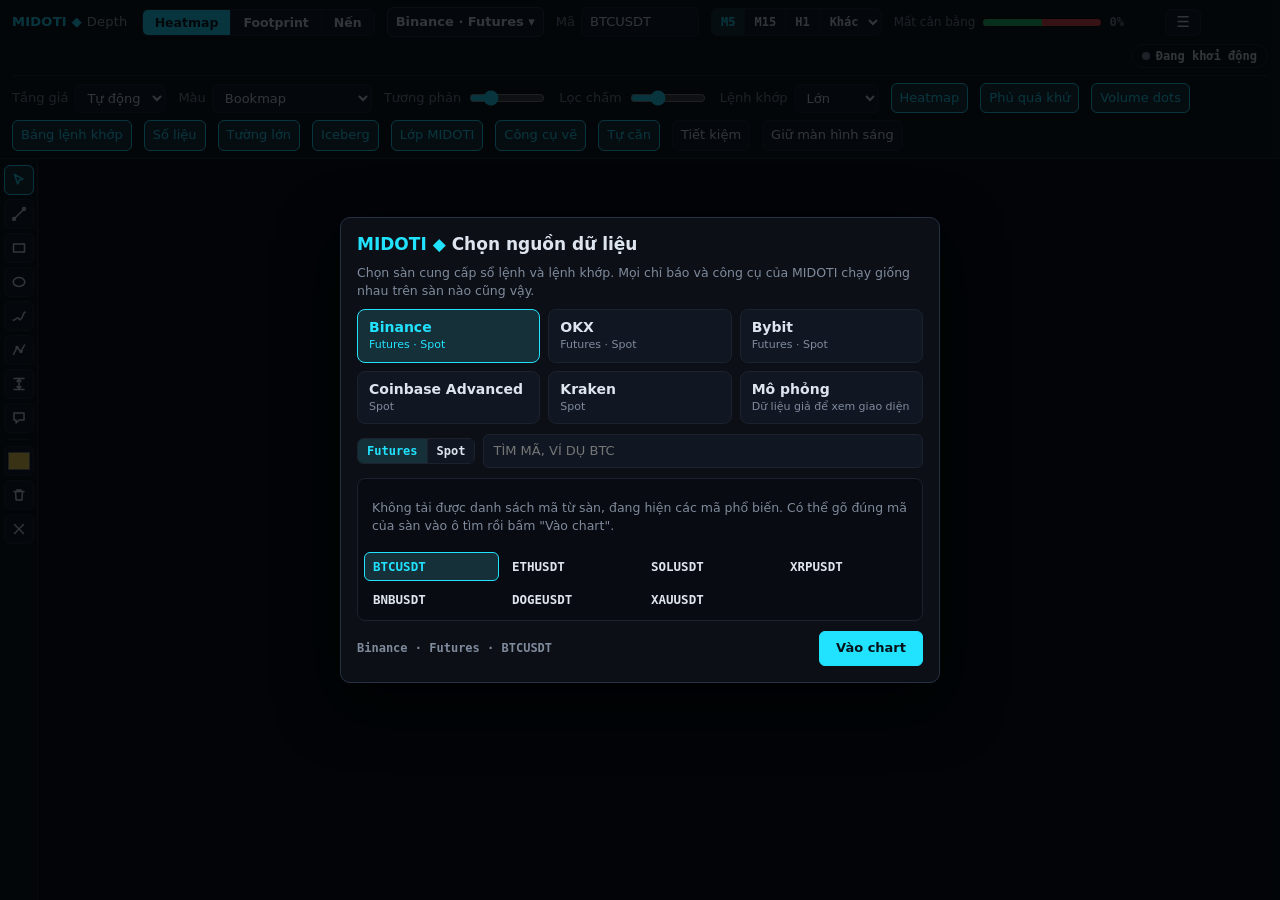
==== site/depth/index.html @ e08d4871 "Add MIDOTI Depth order-book viewer at /depth and link it from the terminal Co-Authored-By: Claude Op" ====
<!doctype html>
<html lang="vi">
<head>
<meta charset="utf-8">
<meta name="viewport" content="width=device-width,initial-scale=1,viewport-fit=cover,user-scalable=no">
<title>MIDOTI Depth</title>
<style>*{box-sizing:border-box}html,body{margin:0}[hidden]{display:none!important}</style>
</head>
<body>
<meta name="color-scheme" content="dark">
<style>
/* Layout: thanh công cụ (tab chế độ · mã · khung · mất cân bằng · cài đặt) · canvas (biểu đồ | DOM | lệnh khớp | profile phiên | trục giá; bên dưới là bảng phụ và trục thời gian) · bảng điều khiển nổi góc trái */
:root{
  color-scheme:dark;
  --bg:#05070a; --panel:#0c1016; --line:#1b222d; --ink:#dfe5ee; --muted:#7f8a9c;
  --buy:#22c96b; --sell:#ef4444; --dia:#22e3ff; --warn:#ffb020;
  --sans:system-ui,-apple-system,"Segoe UI",Roboto,sans-serif; --mono:ui-monospace,"SF Mono",Menlo,Consolas,monospace;
}
html,body{height:100%}
body{background:var(--bg);color:var(--ink);font:13px/1.4 var(--sans);display:flex;flex-direction:column;overflow:hidden}
.bar{display:flex;flex-wrap:wrap;align-items:center;gap:7px 12px;padding:7px 12px;background:var(--panel);border-bottom:1px solid var(--line)}
.brand{font-weight:800;letter-spacing:.02em;color:var(--dia);margin-right:2px;white-space:nowrap}
.brand span{color:var(--ink);font-weight:500;opacity:.7}
.bar label{display:inline-flex;align-items:center;gap:6px;color:var(--muted);white-space:nowrap}
select,input[type=text],button{font:inherit;color:var(--ink);background:#111722;border:1px solid var(--line);border-radius:6px;padding:5px 8px}
input[type=text]{width:118px;text-transform:uppercase}
input[type=range]{width:76px;accent-color:var(--dia)}
input[type=color]{width:26px;height:26px;padding:1px;border:1px solid var(--line);border-radius:5px;background:#111722;cursor:pointer}
#cust{display:inline-flex;gap:4px}
button{cursor:pointer}
button[aria-pressed="true"]{background:#16303a;border-color:var(--dia);color:var(--dia)}
button:focus-visible,select:focus-visible,input:focus-visible{outline:2px solid var(--dia);outline-offset:1px}
.seg{display:inline-flex;border:1px solid var(--line);border-radius:6px;overflow:hidden}
.seg button{border:0;border-radius:0;border-right:1px solid var(--line);padding:5px 9px;font:600 12px var(--mono)}
.seg button:last-child{border-right:0}
#modes button{font:700 12.5px var(--sans);padding:5px 12px}
#modes button[aria-pressed="true"]{background:var(--dia);color:#04121a}
.imb{display:inline-flex;align-items:center;gap:7px;color:var(--muted);font-size:12px;white-space:nowrap}
.imbbar{width:120px;height:9px;border-radius:5px;background:var(--sell);overflow:hidden;border:1px solid #000}
.imbbar i{display:block;height:100%;width:50%;background:var(--buy);transition:width .4s}
.imb b{font:700 12px var(--mono);min-width:44px}
#menu{font-size:15px;line-height:1;padding:5px 10px}
.pill{margin-left:auto;display:inline-flex;align-items:center;gap:6px;padding:4px 10px;border-radius:999px;border:1px solid var(--line);font:600 12px var(--mono);white-space:nowrap}
.pill i{width:8px;height:8px;border-radius:50%;background:var(--muted)}
.pill.live i{background:var(--buy)} .pill.demo i{background:var(--warn)}
.more{display:none;flex-basis:100%;flex-wrap:wrap;align-items:center;gap:7px 12px;padding-top:7px;border-top:1px solid var(--line)}
.bar.open .more{display:flex}
.stage{display:flex;flex:1;min-height:0}.cw{position:relative;flex:1;min-width:0}
.tools{flex:0 0 38px;display:flex;flex-direction:column;align-items:center;gap:4px;padding:6px 0;background:var(--panel);border-right:1px solid var(--line);overflow-y:auto;scrollbar-width:none}
.tools button{width:30px;height:30px;padding:0;display:grid;place-items:center;flex:0 0 auto}
.tools svg{width:16px;height:16px;fill:none;stroke:currentColor;stroke-width:1.5;stroke-linecap:round;stroke-linejoin:round}
.tools hr{width:22px;border:0;border-top:1px solid var(--line);margin:2px 0}
.tools input[type=color]{width:30px;height:30px;flex:0 0 auto}
.tools .arm{background:#3a1010;border-color:var(--sell);color:#ff9b9b}
.notein{position:absolute;width:170px;z-index:3;text-transform:none!important}
.seg select{border:0;border-radius:0;background:#111722;font:600 12px var(--mono);padding:5px 6px}
.seg select.on{background:#16303a;color:var(--dia)}
canvas{display:block;width:100%;height:100%;cursor:crosshair;touch-action:none}
.dash{position:absolute;top:26px;left:10px;width:290px;background:rgba(5,7,10,.86);border:1px solid var(--line);border-radius:6px;padding:2px;font-size:12px;pointer-events:auto;cursor:pointer}
.dash .r{display:grid;grid-template-columns:repeat(5,1fr);gap:2px;margin-bottom:2px}
.dash .r:last-child{margin-bottom:0}
.dash .c{padding:4px 3px;text-align:center;white-space:nowrap;overflow:hidden;text-overflow:ellipsis}
.dash .s5{grid-column:span 5;white-space:normal}.dash .s2{grid-column:span 2}.dash .s3{grid-column:span 3}
.dash .big{font:800 18px/1.1 var(--sans);padding:8px 4px 2px}
.dash .mono{font-family:var(--mono);font-size:11.5px}
.dash .b{font-weight:700}
.dash.mini{width:auto;min-width:128px}.dash.mini .r:not(.v){display:none}.dash.mini .big{font-size:13px;padding:6px 9px}.dash.mini .r{margin:0}
.note{position:absolute;left:50%;bottom:150px;transform:translateX(-50%);max-width:min(560px,90%);background:#1a1407;border:1px solid var(--warn);color:#ffe2a8;padding:8px 12px;border-radius:6px;font-size:12.5px;text-align:center}
/* bố cục điện thoại: lớp .m do script gắn vào body khi màn hình hẹp hoặc thiết bị cảm ứng */
body.m .bar{gap:6px 8px;padding:6px 10px;padding-top:calc(6px + env(safe-area-inset-top,0px));padding-left:calc(10px + env(safe-area-inset-left,0px));padding-right:calc(10px + env(safe-area-inset-right,0px))}
body.m .brand span{display:none}body.m .bar label{font-size:12px}
body.m #modes{order:40;flex:1 1 100%}body.m #modes button{flex:1}
body.m #menu{order:3;padding:6px 10px}
body.m .pill{order:2;margin-left:auto;padding:5px 8px}body.m .pill span{display:none}body.m .bar.open .pill span{display:inline;font-size:10.5px}
body.m #tfs{order:50;flex-basis:100%;overflow-x:auto;scrollbar-width:none}body.m #tfs::-webkit-scrollbar{display:none}body.m #tfs button{flex:1 0 auto;padding:7px 10px}
body.m .imb{order:55;flex-basis:100%}body.m .imbbar{flex:1}
body.m .more{order:60;gap:7px 10px;max-height:42vh;overflow-y:auto}
body.m input[type=text]{width:88px}body.m input[type=range]{width:90px}body.m select,body.m button{padding:6px 8px}
body.m .dash{top:24px;left:6px;width:210px;font-size:11px}body.m .dash .big{font-size:15px}
body.m .dash.mini{width:auto;min-width:118px}body.m .dash.mini .big{font-size:12.5px;padding:6px 8px}
body.m .note{bottom:110px;font-size:12px}
@media (orientation:landscape){body.m #modes{order:1;flex:0 0 auto}body.m #tfs{order:1;flex-basis:auto;flex:1 1 160px}body.m .imb{order:1;flex:0 1 150px}}
body[data-mode=fp] #dash:not(.dock){display:none!important}
#exBtn{font-weight:700;white-space:nowrap;border-color:#2a3a4a}
.pk{position:fixed;inset:0;z-index:20;background:rgba(2,4,7,.78);display:grid;place-items:center;padding:12px}
.pk[hidden]{display:none}
.pkb{width:min(600px,100%);max-height:min(680px,94vh);display:flex;flex-direction:column;gap:10px;background:var(--panel);border:1px solid #263142;border-radius:10px;padding:16px;box-shadow:0 20px 60px rgba(0,0,0,.6)}
.pkb h2{margin:0;font:800 17px var(--sans);text-wrap:balance}.pkb h2 span{color:var(--dia)}
.pkb p{margin:0;color:var(--muted);font-size:12.5px}
.pkmsg{background:#1a1407;border:1px solid var(--warn);color:#ffe2a8!important;padding:7px 10px;border-radius:6px}
.pkex{display:grid;grid-template-columns:repeat(3,1fr);gap:8px}
.pkex button{display:flex;flex-direction:column;align-items:flex-start;gap:2px;padding:9px 11px;text-align:left;border-radius:8px}
.pkex button b{font:700 14px var(--sans)}.pkex button small{color:var(--muted);font-size:11px}
.pkex button[aria-pressed="true"] small{color:var(--dia)}
.pkrow{display:flex;gap:8px;align-items:center}.pkrow input{flex:1;width:auto;min-width:0;padding:7px 9px}
.pkrow .seg button:disabled{opacity:.35;cursor:not-allowed}
.pklist{flex:1;min-height:120px;overflow-y:auto;border:1px solid var(--line);border-radius:8px;background:#080b11;display:grid;grid-template-columns:repeat(auto-fill,minmax(132px,1fr));align-content:start;gap:4px;padding:6px}
.pklist button{border:1px solid transparent;background:transparent;text-align:left;font:600 12.5px var(--mono);padding:6px 8px;overflow:hidden;text-overflow:ellipsis;white-space:nowrap}
.pklist button:hover{background:#111722}
.pklist button[aria-pressed="true"]{background:#16303a;border-color:var(--dia);color:var(--dia)}
.pke{grid-column:1/-1;color:var(--muted);padding:14px 8px;font-size:12.5px}
.pkfoot{display:flex;align-items:center;gap:8px}.pkfoot span{flex:1;min-width:0;font:600 12px var(--mono);color:var(--muted);overflow:hidden;text-overflow:ellipsis;white-space:nowrap}
#pkGo{background:var(--dia);color:#04121a;border-color:var(--dia);font-weight:800;padding:7px 16px}
@media (max-width:520px){.pkex{grid-template-columns:repeat(2,1fr)}.pkb{padding:12px}}
.dash.dock{top:auto;left:auto;right:0;bottom:0;border-radius:0;border:0;border-left:1px solid var(--line);border-top:1px solid var(--line);background:#070a0f;display:grid;grid-template-columns:176px minmax(0,1fr);gap:10px;padding:6px 8px;cursor:default;overflow:hidden;font-size:11.5px}
.dash.dock[hidden]{display:none}
.dk{display:flex;flex-direction:column;gap:4px;min-width:0}
.dk .h{display:flex;justify-content:space-between;font:700 10px var(--mono);color:var(--muted);letter-spacing:.04em}
.dk .vd{font:800 15px/1.15 var(--sans);text-align:center;padding:5px 4px;border-radius:3px}
.dk .vd small{display:block;font:500 10.5px var(--sans);opacity:.9;margin-top:1px}
.dk .ch{display:grid;grid-template-columns:repeat(5,1fr);gap:2px}
.dk .ch div{text-align:center;padding:3px 0;border-radius:2px;overflow:hidden}
.dk .ch b{display:block;font-size:9.5px}.dk .ch i{display:block;font:normal 10.5px var(--mono)}
.dk .pr{display:flex;align-items:center;gap:6px;font-family:var(--mono);font-size:10.5px;white-space:nowrap;min-height:17px}
.dk .pr span{color:var(--muted);flex:0 0 66px;font-family:var(--sans)}
.dk .pr .imbbar{flex:1;width:auto;height:7px}.dk .pr b{min-width:38px;text-align:right}
.dk .pr em{font-style:normal}.dk .g{color:#5fe39a}.dk .rd{color:#ff7b7b}
</style>

<div class="bar" id="bar">
  <div class="brand">MIDOTI ◆ <span>Depth</span></div>
  <div class="seg" id="modes" role="group" aria-label="Chế độ xem">
    <button data-mode="heat">Heatmap</button><button data-mode="fp">Footprint</button><button data-mode="candle">Nến</button>
  </div>
  <button id="exBtn" title="Đổi sàn, loại thị trường hoặc mã" aria-haspopup="dialog">Chọn sàn ▾</button>
  <label>Mã <input type="text" id="sym" value="BTCUSDT" spellcheck="false" aria-label="Mã giao dịch theo cách viết của sàn đang chọn"></label>
  <div class="seg" id="tfs" role="group" aria-label="Khung thời gian"></div>
  <div class="imb" id="imb" title="Tỷ lệ mua chủ động so với bán chủ động trong 60 giây gần nhất"><span>Mất cân bằng</span><div class="imbbar"><i id="imbB"></i></div><b id="imbT">0%</b></div>
  <button id="menu" aria-expanded="false" aria-label="Mở hoặc đóng cài đặt" title="Cài đặt">☰</button>
  <div class="pill" id="pill"><i></i><span id="pillTxt">Đang khởi động</span></div>
  <div class="more" id="more">
    <label data-m="candle">Kiểu <select id="type"><option value="candle">Nến</option><option value="ha">Heikin Ashi</option><option value="ohlc">Thanh OHLC</option><option value="line">Đường</option><option value="area">Vùng</option></select></label>
    <label data-m="candle fp">Profile <select id="vp"><option value="visible">Vùng nhìn thấy</option><option value="day">Theo ngày</option><option value="off">Tắt</option></select></label>
    <label>Tầng giá <select id="bk"><option value="0.2">Rất mịn</option><option value="0.5">Mịn</option><option value="1" selected>Tự động</option><option value="2">Thô</option><option value="5">Rất thô</option></select></label>
    <label data-m="heat candle">Màu <select id="pal"><option value="bookmap">Bookmap</option><option value="bmwhite">Bookmap sáng</option><option value="teal">Xanh mòng két</option><option value="split">Mua xanh · Bán đỏ</option><option value="inferno">Nhiệt</option><option value="rainbow">Cầu vồng</option><option value="mono">Đơn sắc</option><option value="custom">Tự chọn</option></select><span id="cust" hidden><input type="color" id="c1" value="#1a5a8c" title="Thanh khoản thấp" aria-label="Màu thanh khoản thấp"><input type="color" id="c2" value="#ffe600" title="Thanh khoản trung bình" aria-label="Màu thanh khoản trung bình"><input type="color" id="c3" value="#ff2a00" title="Thanh khoản cao" aria-label="Màu thanh khoản cao"></span></label>
    <label data-m="heat candle">Tương phản <input type="range" id="contrast" min="0.4" max="3" step="0.1" value="1"></label>
    <label data-m="heat candle">Lọc chấm <input type="range" id="bubmin" min="0" max="3" step="0.1" value="1"></label>
    <label>Lệnh khớp <select id="tapeMin"><option value="all">Tất cả</option><option value="big" selected>Lớn</option><option value="huge">Rất lớn</option></select></label>
    <button id="tHeat" data-m="heat candle" aria-pressed="true">Heatmap</button>
    <button id="tExt" data-m="heat" aria-pressed="true" title="Phủ sổ lệnh hiện tại lên phần quá khứ chưa được ghi">Phủ quá khứ</button>
    <button id="tBub" data-m="heat candle" aria-pressed="true">Volume dots</button>
    <button id="tTape" aria-pressed="true" title="Bảng lệnh khớp cạnh cột DOM">Bảng lệnh khớp</button>
    <button id="tNum" aria-pressed="true" title="Khối lượng và giá trị tiền của các tường lệnh">Số liệu</button>
    <button id="tWall" aria-pressed="true" title="Đánh dấu các mức lệnh chờ lớn bất thường và thời gian chúng tồn tại">Tường lớn</button>
    <button id="tIce" aria-pressed="true" title="Đánh dấu mức giá bị khớp nhiều hơn hẳn lệnh chờ hiển thị (ước lượng)">Iceberg</button>
    <button id="tMid" aria-pressed="true">Lớp MIDOTI</button>
    <button id="tDraw" aria-pressed="true" title="Hiện hoặc ẩn thanh công cụ vẽ bên trái">Công cụ vẽ</button>
    <button id="tFollow" aria-pressed="true">Tự căn</button>
    <button id="tEco" aria-pressed="false" title="Nhận sổ lệnh chậm hơn và vẽ thưa hơn để tiết kiệm pin, dữ liệu mạng">Tiết kiệm</button>
    <button id="tWake" aria-pressed="false" title="Không để màn hình tự tắt khi đang xem">Giữ màn hình sáng</button>
  </div>
</div>
<div class="stage">
  <div class="tools" id="tools" role="toolbar" aria-label="Công cụ vẽ"></div>
  <div class="cw" id="stage">
    <canvas id="cv" aria-label="Biểu đồ MIDOTI Depth"></canvas>
    <div class="dash" id="dash" hidden></div>
    <input type="text" class="notein" id="noteIn" maxlength="80" placeholder="Ghi chú rồi nhấn Enter" hidden>
    <div class="note" id="note" hidden></div>
  </div>
</div>

<div class="pk" id="pk" hidden><div class="pkb" role="dialog" aria-modal="true" aria-labelledby="pkT">
  <h2 id="pkT"><span>MIDOTI ◆</span> Chọn nguồn dữ liệu</h2>
  <p>Chọn sàn cung cấp sổ lệnh và lệnh khớp. Mọi chỉ báo và công cụ của MIDOTI chạy giống nhau trên sàn nào cũng vậy.</p>
  <p class="pkmsg" id="pkMsg" hidden></p>
  <div class="pkex" id="pkEx" role="group" aria-label="Sàn"></div>
  <div class="pkrow"><div class="seg" id="pkMk" role="group" aria-label="Loại thị trường"><button data-mk="fut">Futures</button><button data-mk="spot">Spot</button></div><input type="text" id="pkQ" placeholder="Tìm mã, ví dụ BTC" spellcheck="false" aria-label="Tìm mã"></div>
  <div class="pklist" id="pkList"></div>
  <div class="pkfoot"><span id="pkSel"></span><button id="pkX">Đóng</button><button id="pkGo">Vào chart</button></div>
</div></div>

<script>
(()=>{
"use strict";
const $=id=>document.getElementById(id);
const cv=$('cv'),ctx=cv.getContext('2d'),stage=$('stage');
const C={bg:'#05070a',line:'#1b222d',ink:'#dfe5ee',muted:'#7f8a9c',buy:'#22c96b',sell:'#ef4444',bid:'#19b56b',ask:'#e5484d',dia:'#22e3ff',vwap:'#ffc233',op:'#ff8a3d',mlp:'#c77dff',lvl:'#8a93a6',warn:'#ffb020',vp:'#1aa7c4',poc:'#ff3df2',neu:'#5e6676'};
const MONO='ui-monospace,Menlo,Consolas,monospace',TAU=6.2832;
const TFALL=[1000,5000,15000,60000,300000,900000,1800000,3600000,14400000,86400000],TFP=[300000,900000,3600000];
const TFL={1000:'1s',5000:'5s',15000:'15s',60000:'M1',300000:'M5',900000:'M15',1800000:'M30',3600000:'H1',14400000:'H4',86400000:'D1'};
const IV={60000:'1m',300000:'5m',900000:'15m',1800000:'30m',3600000:'1h',14400000:'4h',86400000:'1d'};
const BKM={1000:1,5000:1,15000:1,60000:1,300000:2,900000:4,1800000:4,3600000:10,14400000:20,86400000:40};
const S={src:'live',ex:'binance',mkt:'fut',syms:{},sym:'BTCUSDT',mode:'heat',tf:300000,type:'candle',vp:'visible',bkMul:1,contrast:1,bubMin:1,eco:false,wake:false,pal:'bookmap',c1:'#1a5a8c',c2:'#ffe600',c3:'#ff2a00',
  heat:true,ext:true,num:true,bub:true,mid:true,tape:true,wall:true,ice:true,tapeMin:'big',tapeW:210,domW:86,panel:true,follow:true,colPx:3,offset:0,rowPx:3,fpRow:15,draw:true,dcol:'#ffd54a'};
const MOBILE=window.matchMedia('(max-width:760px)').matches||window.matchMedia('(pointer:coarse)').matches;
const KEYS=['ex','mkt','syms','sym','mode','tf','type','vp','bkMul','contrast','bubMin','pal','c1','c2','c3','heat','ext','num','bub','mid','tape','wall','ice','tapeMin','tapeW','domW','panel','eco','draw','dcol'];
S.eco=MOBILE;S.tape=!MOBILE;S.panel=!MOBILE;S.draw=!MOBILE;
try{const o=JSON.parse(localStorage.getItem('midoti-depth-v10')||'null');if(o)for(const k of KEYS)if(k in o&&typeof o[k]===typeof S[k])S[k]=o[k]}catch(e){}
if(!['heat','fp','candle'].includes(S.mode))S.mode='heat';if(!TFALL.includes(S.tf))S.tf=300000;

const save=()=>{try{const o={};for(const k of KEYS)o[k]=S[k];localStorage.setItem('midoti-depth-v10',JSON.stringify(o))}catch(e){}};
const R=420,SPAN=2*R+1,MAXCOLS=3200,ZERO=new Float32Array(SPAN);
const isBar=()=>S.tf>=60000;

// ───────────── trạng thái ─────────────
let bk=1,cols=[],bids=new Map(),asks=new Map(),last=NaN,bestBid=NaN,bestAsk=NaN,cur=null,sess=newSess(),bars=[],bigT=[],histT=[],tsz=[];
let tape=[],secs=[],tickTr=new Map(),iceRec=new Map(),iceList=[],walls=new Map(),liveFrom=Infinity,fpInfo='';
let hs=[],sweeps=[],run=null,stash=null,dataKey='',hb=null,retry=0;
let ind={adx:NaN,dip:0,dim:0,adxPrev:NaN,rvol:NaN},sc={floor:0,cap:1,bub:1,big:1,t75:0},view={c:NaN,px:4},mouse=null,live=false,gen=0,socks=[],timers=[],gotTrade=false,startedAt=0,L={};
function newSess(){return{op:NaN,pdh:NaN,pdl:NaN,mlp:NaN,pv:0,vv:0,cvd:0,vol:0,vp:new Map(),poc:NaN,pocV:0}}
const mid=()=>isFinite(bestBid)&&isFinite(bestAsk)?(bestBid+bestAsk)/2:last;
function niceStep(x){const p=Math.pow(10,Math.floor(Math.log10(x))),m=x/p;return (m<1.5?1:m<3.5?2:m<7.5?5:10)*p}
const bkm=()=>S.mode==='heat'?1:BKM[S.tf];
function setBucket(price){bk=niceStep(price*0.00006)*bkm()*S.bkMul;if(!(bk>0))bk=1}
const dec=()=>{const b=bk/(bkm()*S.bkMul>=1?bkm()*S.bkMul:1);return b>=1?0:Math.min(8,Math.ceil(-Math.log10(b)))};
const fP=p=>isFinite(p)?p.toLocaleString('en-US',{minimumFractionDigits:dec(),maximumFractionDigits:dec()}):'—';
const fQ=q=>!isFinite(q)?'—':Math.abs(q)>=1e6?(q/1e6).toFixed(2)+'M':Math.abs(q)>=1e4?(q/1e3).toFixed(1)+'K':Math.abs(q)>=100?q.toFixed(0):Math.abs(q)>=1?q.toFixed(1):q.toFixed(3);
const fC=q=>{const a=Math.abs(q);return a>=1e6?(q/1e6).toFixed(1)+'M':a>=1e4?(q/1e3).toFixed(0)+'K':a>=1e3?(q/1e3).toFixed(1)+'K':a>=100?q.toFixed(0):a>=10?q.toFixed(1):a>=1?q.toFixed(2):a>0?q.toFixed(3):'0'};
const fM=v=>!isFinite(v)?'—':(v<0?'-':'')+'$'+(Math.abs(v)>=1e9?(Math.abs(v)/1e9).toFixed(2)+'B':Math.abs(v)>=1e6?(Math.abs(v)/1e6).toFixed(2)+'M':Math.abs(v)>=1e3?(Math.abs(v)/1e3).toFixed(1)+'K':Math.abs(v).toFixed(0));
const p2=n=>String(n).padStart(2,'0');
const fHMS=t=>{const d=new Date(t);return p2(d.getHours())+':'+p2(d.getMinutes())+':'+p2(d.getSeconds())};
function fT(t,full){const d=new Date(t);if(S.tf>=864e5)return p2(d.getDate())+'/'+p2(d.getMonth()+1)+(full?'/'+d.getFullYear():'');const hm=p2(d.getHours())+':'+p2(d.getMinutes());return S.tf<60000?hm+':'+p2(d.getSeconds()):(full||S.tf>=3600000)?p2(d.getDate())+'/'+p2(d.getMonth()+1)+' '+hm:hm}
const fAge=ms=>ms<60000?Math.round(ms/1000)+'s':ms<3600000?Math.round(ms/60000)+'p':(ms/3600000).toFixed(1)+'g';

// bảng màu heatmap
const hex=h=>[parseInt(h.slice(1,3),16),parseInt(h.slice(3,5),16),parseInt(h.slice(5,7),16)];
function mkLUT(st){const a=new Uint8Array(256*3);for(let i=0;i<256;i++){const t=i/255;let k=1;while(k<st.length-1&&st[k][0]<t)k++;const A=st[k-1],B=st[k],u=Math.max(0,Math.min(1,(t-A[0])/(B[0]-A[0]||1)));for(let j=0;j<3;j++)a[i*3+j]=Math.round(A[j+1]+(B[j+1]-A[j+1])*u)}return a}
const PAL={
  bookmap:[[0,2,7,20],[.12,5,22,52],[.3,10,48,104],[.48,20,92,172],[.62,58,158,222],[.74,250,214,70],[.86,247,128,22],[1,214,24,16]],
  bmwhite:[[0,2,7,20],[.14,6,30,66],[.34,14,78,140],[.52,60,150,210],[.68,232,244,250],[.8,255,236,60],[.9,255,140,0],[1,228,22,10]],
  teal:[[0,0,0,0],[.1,2,28,34],[.3,0,84,94],[.5,8,150,158],[.66,214,224,224],[.78,255,230,0],[.9,255,138,0],[1,255,42,0]],
  inferno:[[0,0,0,0],[.15,40,11,84],[.35,101,21,110],[.55,188,55,84],[.75,249,142,9],[.9,252,220,80],[1,255,255,230]],
  rainbow:[[0,0,0,0],[.12,10,20,90],[.3,0,90,220],[.48,0,200,200],[.64,40,210,60],[.8,250,230,0],[.92,255,120,0],[1,255,20,20]],
  mono:[[0,0,0,0],[.2,40,46,56],[.6,150,160,175],[1,255,255,255]],
  splitBid:[[0,2,8,6],[.12,4,40,26],[.35,10,120,70],[.6,30,200,120],[.82,150,245,190],[1,240,255,245]],
  splitAsk:[[0,8,2,2],[.12,60,6,10],[.35,170,20,24],[.6,255,70,30],[.82,255,170,40],[1,255,245,170]]};
let LUT=mkLUT(PAL.bookmap),LUTA=LUT,split=false;
function setPalette(){const v=S.pal;split=v==='split';if(split){LUT=mkLUT(PAL.splitBid);LUTA=mkLUT(PAL.splitAsk)}
  else if(v==='custom'){const a=hex(S.c1),b=hex(S.c2),c=hex(S.c3);LUT=LUTA=mkLUT([[0,a[0]*.08,a[1]*.08,a[2]*.08],[.14,a[0]*.3,a[1]*.3,a[2]*.3],[.45,...a],[.75,...b],[1,...c]])}
  else LUT=LUTA=mkLUT(PAL[v]||PAL.bookmap)}

// ───────────── chỉ số ─────────────
function adxCalc(a){const n=a.length,ad=new Array(n).fill(NaN),dir=new Array(n).fill(1);let tr=0,pd=0,md=0,adx=0,dp=0,dm=0;
  for(let i=1;i<n;i++){const x=a[i],q=a[i-1],t=Math.max(x.h-x.l,Math.abs(x.h-q.c),Math.abs(x.l-q.c)),up=x.h-q.h,dn=q.l-x.l,p=up>dn&&up>0?up:0,m=dn>up&&dn>0?dn:0;
    tr=tr-tr/14+t;pd=pd-pd/14+p;md=md-md/14+m;dp=tr?100*pd/tr:0;dm=tr?100*md/tr:0;const dx=100*Math.abs(dp-dm)/((dp+dm)||1);adx=i<=14?(adx*(i-1)+dx)/i:adx+(dx-adx)/14;if(i>=14)ad[i]=adx;dir[i]=dp>=dm?1:-1}
  return{ad,dir,dp,dm}}
function computeInd(){let a;
  if(isBar())a=cols.slice(-400).map(c=>({h:c.h,l:c.l,c:c.c,v:c.bv+c.sv}));
  else{a=[];let cb=null;for(const x of bars){const t=Math.floor(x.t/300000);if(!cb||cb.k!==t){cb={k:t,h:x.h,l:x.l,c:x.c,v:x.v};a.push(cb)}else{if(x.h>cb.h)cb.h=x.h;if(x.l<cb.l)cb.l=x.l;cb.c=x.c;cb.v+=x.v}}}
  const n=a.length;if(n<20)return;const r=adxCalc(a);ind.adx=r.ad[n-1];ind.adxPrev=r.ad[Math.max(0,n-4)];ind.dip=r.dp;ind.dim=r.dm;
  let s=0,k=0;for(let i=Math.max(0,n-22);i<n-2;i++){s+=a[i].v;k++}ind.rvol=k&&s?a[n-2].v/(s/k):NaN;
  const lc=cols[cols.length-1];if(lc&&!lc.hist){lc.adx=ind.adx;lc.dir=r.dp>=r.dm?1:-1}}
function recalc(){const n=cols.length;if(!n)return;const vals=[];let seen=0;
  for(let j=hs.length-1;j>=0&&seen<90;j--){seen++;const d=hs[j].d;for(let i=R-220;i<=R+220;i+=2){const v=d[i];if(v>0)vals.push(v)}}
  if(vals.length>60){vals.sort((x,y)=>x-y);sc.floor=vals[Math.floor(vals.length*.35)];sc.cap=Math.max(vals[Math.floor(vals.length*.997)],sc.floor*1.5)}
  if(tsz.length>30){const s=tsz.slice().sort((x,y)=>x-y);sc.big=s[Math.floor(s.length*.93)]||1;sc.t75=s[Math.floor(s.length*.75)]||0}
  if(!isBar()){const vv=[];for(let j=Math.max(0,n-400);j<n;j++){const c=cols[j];if(c.hist)continue;const t=c.bv+c.sv;if(t>0)vv.push(t)}if(vv.length>10){vv.sort((x,y)=>x-y);sc.bub=vv[Math.floor(vv.length*.95)]||1}}
  // delta cộng dồn theo ngày cho bảng footprint
  let day=-1,cd=0;for(const c of cols){const d=Math.floor(c.t/864e5);if(d!==day){day=d;cd=0}cd+=c.bv-c.sv;c.cd=cd}
  // thanh mất cân bằng: 60 giây gần nhất
  const now=Math.floor(Date.now()/1000);let b=0,s=0;for(const e of secs)if(now-e.k<60){b+=e.b;s+=e.s}
  const pct=b+s>0?b/(b+s)*100:50;$('imbB').style.width=pct.toFixed(1)+'%';const d=pct*2-100;$('imbT').textContent=(d>=0?'+':'')+d.toFixed(0)+'%';$('imbT').style.color=d>=8?C.buy:d<=-8?C.sell:C.muted}

// ───────────── sổ lệnh và lệnh khớp ─────────────
function applyLevels(map,arr){for(let i=0;i<arr.length;i++){const p=+arr[i][0],q=+arr[i][1];if(q===0)map.delete(p);else map.set(p,q)}}
function refreshBest(){let b=-Infinity,a=Infinity;for(const p of bids.keys())if(p>b)b=p;for(const p of asks.keys())if(p<a)a=p;
  if(b>=a&&isFinite(last)){for(const p of bids.keys())if(p>last)bids.delete(p);for(const p of asks.keys())if(p<last)asks.delete(p);b=-Infinity;a=Infinity;for(const p of bids.keys())if(p>b)b=p;for(const p of asks.keys())if(p<a)a=p}
  bestBid=isFinite(b)?b:NaN;bestAsk=isFinite(a)?a:NaN}
function prune(){const m=mid();if(!isFinite(m))return;const lo=m*.9,hi=m*1.1;for(const p of bids.keys())if(p<lo)bids.delete(p);for(const p of asks.keys())if(p>hi)asks.delete(p)}
function vpAdd(i,qb,qs){let e=sess.vp.get(i);if(!e){e=[0,0];sess.vp.set(i,e)}e[0]+=qb;e[1]+=qs;const t=e[0]+e[1];if(t>sess.pocV){sess.pocV=t;sess.poc=i}}
function fpAddTo(c,k,qb,qs){if(!c.fp)c.fp=new Map();let e=c.fp.get(k);if(!e){e=[0,0];c.fp.set(k,e)}e[0]+=qs;e[1]+=qb}
function onTrade(p,q,sellAgg,ts){gotTrade=true;last=p;ts=ts||Date.now();const qb=sellAgg?0:q,qs=sellAgg?q:0,k=Math.round(p/bk);
  sess.cvd+=qb-qs;sess.pv+=p*q;sess.vv+=q;sess.vol+=q;vpAdd(k,qb,qs);
  const t0=Math.floor(ts/60000)*60000;let b=bars[bars.length-1];if(!b||b.t!==t0){b={t:t0,o:p,h:p,l:p,c:p,v:0};bars.push(b);if(bars.length>1700)bars.shift()}
  if(p>b.h)b.h=p;if(p<b.l)b.l=p;b.c=p;b.v+=q;
  const c=cols[cols.length-1];if(c&&!c.hist){if(p>c.h)c.h=p;if(p<c.l)c.l=p;c.c=p;c.bv+=qb;c.sv+=qs;c.bpv+=p*qb;c.spv+=p*qs;if(S.mode==='fp')fpAddTo(c,k,qb,qs)}
  tsz.push(q);if(tsz.length>800)tsz.splice(0,200);
  tape.push({t:ts,p,q,s:sellAgg});if(tape.length>2600)tape.splice(0,600);
  const sk=Math.floor(ts/1000);let se=secs[secs.length-1];if(!se||se.k!==sk){se={k:sk,b:0,s:0,pv:0,n:0};secs.push(se);if(secs.length>7300)secs.splice(0,600)}se.b+=qb;se.s+=qs;se.pv+=p*q;se.n++;
  if(run&&run.s===sellAgg&&Math.abs(ts-run.t)<=3){if(k!==run.k1){run.n++;run.k1=k}run.q+=q;run.p1=p}else{if(run&&run.n>=3&&run.q>=sc.big*2){sweeps.push(run);if(sweeps.length>300)sweeps.splice(0,100)}run={t:ts,s:sellAgg,n:1,k1:k,q,p0:p,p1:p}}
  let tt=tickTr.get(k);if(!tt){tt=[0,0];tickTr.set(k,tt)}tt[0]+=qb;tt[1]+=qs;
  if(q>=sc.big){bigT.push({t:ts,p,q,s:sellAgg});if(bigT.length>4000)bigT.splice(0,800)}}
function tick(tt){const m=mid();if(!isFinite(m))return;const now=tt||Date.now(),t0=Math.floor(now/S.tf)*S.tf;{let c=cols[cols.length-1];
  if(!c||c.hist||c.t<t0){const p=isFinite(last)?last:m;c={t:t0,base:Math.round(m/bk)-R,d:ZERO,o:p,h:p,l:p,c:p,bv:0,sv:0,bpv:0,spv:0,vwap:NaN,adx:ind.adx,dir:ind.dip>=ind.dim?1:-1,hist:false,n:0};cols.push(c);if(cols.length>MAXCOLS)cols.shift()}}
  const prev=cur,base=Math.round(m/bk)-R,b=new Float32Array(SPAN),a=new Float32Array(SPAN);let bs=0,as=0;const lim=m*.005;
  for(const [p,q] of bids){const i=Math.round(p/bk)-base;if(i>=0&&i<SPAN)b[i]+=q;if(m-p<=lim)bs+=q}
  for(const [p,q] of asks){const i=Math.round(p/bk)-base;if(i>=0&&i<SPAN)a[i]+=q;if(p-m<=lim)as+=q}
  cur={base,b,a,imb:(bs-as)/((bs+as)||1)};
  // ghi một lát sổ lệnh mỗi nhịp, độc lập với khung thời gian; lát cũ được gộp đôi dần để giữ được lâu
  {const d=new Float32Array(SPAN);for(let i=0;i<SPAN;i++)d[i]=b[i]+a[i];const ls=hs[hs.length-1];if(ls&&now-ls.t<4000)ls.dur=Math.max(1,now-ls.t);hs.push({t:now,dur:1000,base,d,bb:bestBid,ba:bestAsk});
    if(hs.length>5400){const out=[];for(let i=0;i<2700;i+=2){const x=hs[i],z=hs[i+1];if(z.t-x.t-x.dur>50){out.push(x,z);continue}const dd=new Float32Array(SPAN),o=z.base-x.base,w=x.dur+z.dur;for(let j=0;j<SPAN;j++){const jj=j+o,xv=jj>=0&&jj<SPAN?x.d[jj]:z.d[j];dd[j]=(xv*x.dur+z.d[j]*z.dur)/w}out.push({t:x.t,dur:z.t+z.dur-x.t,base:z.base,d:dd,bb:z.bb,ba:z.ba})}hs=out.concat(hs.slice(2700))}}
  const c=cols[cols.length-1];c.vwap=sess.vv&&S.tf<864e5?sess.pv/sess.vv:NaN;
  // iceberg (ước lượng): khối lượng khớp tại một mức vượt xa lệnh chờ hiển thị mà mức đó vẫn còn lệnh
  if(prev){for(const [k,v] of tickTr){for(const side of [0,1]){const ex=v[side===0?1:0];if(!(ex>0))continue;// side 0: bán chủ động ăn vào bid; side 1: mua chủ động ăn vào ask
        const ip=k-prev.base,ic=k-base,disp=ip>=0&&ip<SPAN?(side===0?prev.b[ip]:prev.a[ip]):0,still=ic>=0&&ic<SPAN?(side===0?b[ic]:a[ic]):0,key=k*2+side;
        let r=iceRec.get(key);if(!r||now-r.last>20000){r={ex:0,disp:Math.max(disp,1e-9),t0:now};iceRec.set(key,r)}r.ex+=ex;r.last=now;if(disp>r.disp)r.disp=disp;
        if(disp>0&&r.ex>=4*r.disp&&r.ex>=sc.big*8&&still>0&&!(iceList.length&&now-iceList[iceList.length-1].t<8000)){iceList.push({t:now,p:k*bk,q:r.ex,disp:r.disp,s:side});if(iceList.length>400)iceList.splice(0,100);r.ex=0;r.disp=Infinity}}}
    if(iceRec.size>400)for(const [k,r] of iceRec)if(now-r.last>20000)iceRec.delete(k)}
  tickTr.clear();
  // theo dõi tường lệnh lớn
  const thr=sc.cap*.8;if(thr>0){const seen=new Set();for(let i=R-320;i<=R+320;i++){const vb=b[i],va=a[i];if(vb>=thr||va>=thr){const key=base+i;seen.add(key);if(!walls.has(key))walls.set(key,{t0:now,s:vb>=va?0:1})}}
    for(const key of walls.keys())if(!seen.has(key)){const i=key-base;if(i<0||i>=SPAN||Math.max(b[i],a[i])<thr*.5)walls.delete(key)}}}

// ───────────── dựng dữ liệu nền từ nến ─────────────
function seedSession(k1,kd){const day=Math.floor(Date.now()/864e5)*864e5,td=kd[kd.length-1],pv=kd[kd.length-2];
  sess.op=+td[1];if(pv){sess.pdh=+pv[2];sess.pdl=+pv[3];sess.mlp=(sess.pdh+sess.pdl)/2}
  for(const k of k1){const t=+k[0],o=+k[1],h=+k[2],l=+k[3],c=+k[4],v=+k[5],tb=isFinite(+k[9])?+k[9]:v/2,bar={t,o,h,l,c,v,tb,q:+k[7]||0,vw:NaN};bars.push(bar);
    if(t>=day&&v>0){sess.pv+=(h+l+c)/3*v;sess.vv+=v;sess.cvd+=2*tb-v;sess.vol+=v;bar.vw=sess.pv/sess.vv;const i0=Math.round(l/bk),i1=Math.round(h/bk),n=i1-i0+1;for(let i=i0;i<=i1;i++)vpAdd(i,tb/n,(v-tb)/n)}}}
function colsFromK(kl){const a=kl.map(k=>({t:+k[0],o:+k[1],h:+k[2],l:+k[3],c:+k[4],v:+k[5],tb:+k[9]})),r=adxCalc(a);let day=-1,pv=0,vv=0;
  cols=a.map((x,i)=>{const d=Math.floor(x.t/864e5);if(d!==day){day=d;pv=0;vv=0}pv+=(x.h+x.l+x.c)/3*x.v;vv+=x.v;const tb=isFinite(x.tb)?x.tb:x.v/2;
    return{t:x.t,base:Math.round(x.c/bk)-R,d:ZERO,o:x.o,h:x.h,l:x.l,c:x.c,bv:tb,sv:x.v-tb,bpv:0,spv:0,vwap:S.tf<864e5&&vv?pv/vv:NaN,adx:r.ad[i],dir:r.dir[i],hist:true,n:0}});
  const lc=cols[cols.length-1];if(lc&&lc.t===Math.floor(Date.now()/S.tf)*S.tf){lc.hist=false;lc.d=new Float32Array(SPAN)}}
function aggK(tf){const out=[];let c=null;for(const b of bars){const t=Math.floor(b.t/tf)*tf,tb=isFinite(b.tb)?b.tb:b.v/2;if(!c||c[0]!==t){c=[t,b.o,b.h,b.l,b.c,b.v,0,b.q||0,0,tb];out.push(c)}else{if(b.h>c[2])c[2]=b.h;if(b.l<c[3])c[3]=b.l;c[4]=b.c;c[5]+=b.v;c[9]+=tb}}return out}
function colsFromBars(){const k=Math.max(1,Math.round(60000/S.tf)),nb=Math.min(bars.length,Math.ceil(1200/k)),out=[];
  for(let bi=bars.length-nb;bi<bars.length;bi++){const b=bars[bi];if(!b)continue;const tb=isFinite(b.tb)?b.tb:b.v/2;
    for(let i=0;i<k;i++){const t=b.t+i*S.tf;if(t>Date.now())break;const o=b.o+(b.c-b.o)*i/k,c=b.o+(b.c-b.o)*(i+1)/k;
      out.push({t,base:Math.round(c/bk)-R,d:ZERO,o,h:Math.max(o,c),l:Math.min(o,c),c,bv:tb/k,sv:(b.v-tb)/k,bpv:0,spv:0,vwap:b.vw,adx:NaN,dir:1,hist:true,n:0})}}
  cols=out}
function buildHist(){histT=[];const now=Date.now(),add=(arr,iv,lab,from,to)=>{const vs=arr.filter(b=>b.t>=from&&b.t<to&&b.v>0).map(b=>b.v).sort((x,y)=>x-y);if(vs.length<20)return;const th=vs[Math.floor(vs.length*.9)];
    for(const b of arr){if(b.t<from||b.t>=to||b.v<th)continue;const tb=isFinite(b.tb)?b.tb:b.v/2,pr=b.q>0?b.q/b.v:(b.h+b.l+b.c)/3;histT.push({t:b.t+iv/2,p:pr,q:b.v,d:2*tb-b.v,s:tb<b.v/2,r:b.v/th,lab})}};
  const demoTf=false,first=demoTf||!bars.length?now:bars[0].t;
  if(S.tf>60000)add(cols.map(c=>({t:c.t,h:c.h,l:c.l,c:c.c,v:c.bv+c.sv,tb:c.bv,q:0})),S.tf,TFL[S.tf],-Infinity,S.tf>9e5?now:first);
  if(S.tf<=9e5)add(bars,60000,'1 phút',first,now-60000);histT.sort((x,y)=>x.t-y.t)}
const colAt=T=>{const n=cols.length;if(!n)return null;const t0=Math.floor(T/S.tf)*S.tf,c=cols[n-1-Math.round((cols[n-1].t-t0)/S.tf)];return c&&c.t===t0?c:null};
// tải lịch sử lệnh khớp cho footprint: đi lùi từng trang 1.000 lệnh
async function loadFp(g,rest,sym,fut){const max=fut?45:60,sleep=ms=>new Promise(r=>setTimeout(r,ms));let from=null;fpInfo='Đang tải lịch sử lệnh khớp…';
  for(let w=0;w<30&&!isFinite(liveFrom);w++)await sleep(100);
  for(let pg=0;pg<max;pg++){if(g!==gen||S.mode!=='fp')return;let arr;
    try{arr=await fetch(rest+'/aggTrades?symbol='+sym+'&limit=1000'+(from!==null?'&fromId='+from:'')).then(r=>{if(!r.ok)throw 0;return r.json()})}catch(e){break}
    if(g!==gen)return;if(!arr||!arr.length)break;
    for(const t of arr){if(t.T>=liveFrom)continue;const c=colAt(t.T);if(c){const q=+t.q;fpAddTo(c,Math.round(+t.p/bk),t.m?0:q,t.m?q:0)}}
    const old=arr[0].T;let n=0;for(let i=cols.length-1;i>=0&&cols[i].t>=old;i--){cols[i].fpOk=true;n++}
    fpInfo='Lịch sử footprint: '+n+' nến';from=arr[0].a-1000;if(from<0||n>=160)break;await sleep(fut?260:130)}
  setTimeout(()=>{if(g===gen)fpInfo=''},6000)}

// ───────────── kết nối ─────────────
function stop(){gen++;live=false;socks.forEach(w=>{try{w.onclose=null;w.onerror=null;w.close()}catch(e){}});socks=[];timers.forEach(clearInterval);timers=[]}
function reset(){cols=[];bids=new Map();asks=new Map();last=bestBid=bestAsk=NaN;cur=null;sess=newSess();bars=[];bigT=[];histT=[];tsz=[];tape=[];secs=[];tickTr=new Map();iceRec=new Map();iceList=[];walls=new Map();liveFrom=Infinity;fpInfo='';hs=[];sweeps=[];run=null;hb=null;
  ind={adx:NaN,dip:0,dim:0,adxPrev:NaN,rvol:NaN};sc={floor:0,cap:1,bub:1,big:1,t75:0};view={c:NaN,px:4};S.offset=0;gotTrade=false;vpc=null}
function setStatus(k,t){$('pill').className='pill '+k;$('pillTxt').textContent=t}
function note(t,ms){const n=$('note');if(!t){n.hidden=true;return}n.textContent=t;n.hidden=false;setTimeout(()=>{n.hidden=true},ms||9000)}
function loops(g){startedAt=Date.now();let warned=false;
  loadShapes();timers.push(setInterval(()=>{if(g===gen)tick()},1000),
    setInterval(()=>{if(g!==gen)return;if(S.src!=='demo'){trimBook();refreshBest()}recalc();computeInd();dash();
      if(S.src!=='demo'){setStatus('live','LIVE · '+EX[S.ex].name+' · '+S.sym.toUpperCase()+' · sổ lệnh ✓ · khớp lệnh '+(gotTrade?'✓':'…'));
        if(!gotTrade&&!warned&&Date.now()-startedAt>15000){warned=true;note('Đã nhận sổ lệnh nhưng chưa nhận được lệnh khớp từ sàn. Volume dots, footprint và nến hiện tại sẽ chưa cập nhật.',12000)}}},700),
    setInterval(()=>{if(g===gen)prune()},20000));tick()}
async function start(){stash=dataKey&&hs.length?{key:dataKey,bk,hs,secs,tape,bigT,iceList,tsz,sweeps}:null;stop();const g=gen;reset();note('');S.follow=true;$('tFollow').setAttribute('aria-pressed','true');S.colPx=S.mode==='fp'?(MOBILE?84:104):S.mode==='heat'?(isBar()?Math.max(8,Math.min(600,S.tf/4000)):3):isBar()?8:3;
  if(S.src==='demo'){dataKey='';startDemo(g);return}
  const ad=EX[S.ex]||EX.binance,mkt=ad.mk.includes(S.mkt)?S.mkt:ad.mk[0],sym=S.sym.trim().toUpperCase();
  setStatus('','Đang kết nối '+ad.name+' · '+sym+'…');
  const fail=(why,noRetry)=>{if(g!==gen)return;clearTimeout(to);stop();if(!noRetry&&retry<2){retry++;setStatus('','Đang thử nối lại '+ad.name+'…');const g2=gen;setTimeout(()=>{if(gen===g2)start()},1500);return}
    retry=0;setStatus('','Mất kết nối '+ad.name);openPicker(why+' Chọn sàn khác để xem tiếp, hoặc bấm "Vào chart" để thử lại sàn này. Lưu ý sổ lệnh mỗi sàn khác nhau.')};
  const to=setTimeout(()=>{if(g===gen&&!live)fail('Không kết nối được tới '+ad.name+' ('+sym+').',true)},15000);
  let ready=false,rdy;const gotBook=new Promise(r=>{rdy=r});
  const h={book(b,a,snap){if(g!==gen)return;if(snap){bids.clear();asks.clear()}applyLevels(bids,b);applyLevels(asks,a);if(snap&&!ready){ready=true;rdy()}},
    trade(p,q,sell,ts){if(g!==gen||!live||!(q>0))return;if(!isFinite(liveFrom))liveFrom=ts;onTrade(p,q,sell,ts)},
    closed(){if(g===gen&&live){setStatus('','Mất kết nối, đang nối lại…');setTimeout(()=>{if(g===gen)start()},2500)}},
    err(){if(g===gen&&!live)fail('Không mở được luồng dữ liệu của '+ad.name+'.')}};
  try{if(ad.prep)await ad.prep(mkt,sym);if(g!==gen)return;ad.open(mkt,sym,h);
    const kq=Promise.all([getK(ad,mkt,sym,60000,1500),getK(ad,mkt,sym,864e5,3),S.tf>60000?getK(ad,mkt,sym,S.tf,1500):null]).catch(()=>null);
    const [kk]=await Promise.all([kq,gotBook]);if(g!==gen)return;refreshBest();
    const okK=kk&&kk[0]&&kk[0].length>5&&kk[1]&&kk[1].length;last=okK?kk[0][kk[0].length-1][4]:mid();if(!isFinite(last))throw 0;setBucket(last);
    {const key=S.ex+'|'+mkt+'|'+sym;if(stash&&stash.key===key&&stash.bk===bk){({hs,secs,tape,bigT,iceList,tsz,sweeps}=stash)}stash=null;dataKey=key}
    if(okK){seedSession(kk[0],kk[1]);if(isBar())colsFromK(kk[2]&&kk[2].length?kk[2]:aggK(S.tf));else colsFromBars();buildHist();computeInd()}
    else note('Không tải được lịch sử nến từ '+ad.name+'. Chart chỉ có dữ liệu từ lúc mở; sổ lệnh và lệnh khớp vẫn chạy bình thường.',10000);
    live=true;retry=0;clearTimeout(to);setStatus('live','LIVE · '+ad.name+' · '+sym);loops(g);
    if(S.mode==='fp'){if(ad.fp)ad.fp(g,mkt,sym);else{fpInfo=ad.name+' không cho tải lại lịch sử lệnh khớp · footprint dày dần từ lúc mở';setTimeout(()=>{if(g===gen)fpInfo=''},9000)}}
  }catch(e){fail('Không lấy được dữ liệu '+sym+' từ '+ad.name+'.')}}

// ───────────── bộ chuyển đổi từng sàn: mỗi sàn chỉ cần nói cách lấy danh sách mã, nến, sổ lệnh và lệnh khớp ─────────────
const jget=u=>fetch(u).then(r=>{if(!r.ok)throw new Error('http '+r.status);return r.json()});
const K=(t,o,hi,l,c,v,q,tb)=>[+t,+o,+hi,+l,+c,+v,0,+q||0,0,tb===undefined?NaN:+tb];
function wsOpen(u,h){const w=new WebSocket(u);socks.push(w);w.onerror=()=>h.err();w.onclose=()=>h.closed();return w}
const keep=(w,msg,ms)=>timers.push(setInterval(()=>{if(w.readyState===1)w.send(msg)},ms));
async function pageK(n,per,page){let out=[],cur=null;for(let i=0;i<8&&out.length<n;i++){let rows;try{rows=await page(cur)}catch(e){if(i)break;throw e}if(!rows.length)break;out=rows.concat(out);cur=rows[0][0];if(rows.length<per*.5)break}
  const m=new Map();for(const r of out)m.set(r[0],r);return [...m.values()].sort((a,b)=>a[0]-b[0]).slice(-n)}
async function getK(ad,mkt,sym,tf,n){let rows;if(ad.iv[tf])rows=await ad.klines(mkt,sym,tf,n);
  else{const base=tf===1800000&&ad.iv[900000]?900000:tf===14400000&&ad.iv[3600000]?3600000:60000,src=await ad.klines(mkt,sym,base,Math.min(1500,n*tf/base));rows=[];let c=null;for(const r of src){const t=Math.floor(r[0]/tf)*tf;if(!c||c[0]!==t){c=r.slice();c[0]=t;rows.push(c)}else{if(r[2]>c[2])c[2]=r[2];if(r[3]<c[3])c[3]=r[3];c[4]=r[4];c[5]+=r[5];c[7]+=r[7];c[9]+=r[9]}}}
  const out=[];for(const r of rows){const p=out[out.length-1];if(p){const gap=Math.round((r[0]-p[0])/tf);if(gap>1&&gap<3000)for(let i=1;i<gap;i++)out.push([p[0]+i*tf,p[4],p[4],p[4],p[4],0,0,0,0,0])}out.push(r)}return out}
function trimBook(){const n=(EX[S.ex]||{}).trim;if(!n)return;if(bids.size>n+20){const k=[...bids.keys()].sort((a,b)=>b-a);for(let i=n;i<k.length;i++)bids.delete(k[i])}if(asks.size>n+20){const k=[...asks.keys()].sort((a,b)=>a-b);for(let i=n;i<k.length;i++)asks.delete(k[i])}}
const EX={
 binance:{name:'Binance',mk:['fut','spot'],iv:IV,fb:{fut:['BTCUSDT','ETHUSDT','SOLUSDT','XRPUSDT','BNBUSDT','DOGEUSDT','XAUUSDT'],spot:['BTCUSDT','ETHUSDT','SOLUSDT','XRPUSDT','BNBUSDT','DOGEUSDT','PAXGUSDT']},
  rest:m=>m==='fut'?'https://fapi.binance.com/fapi/v1':'https://data-api.binance.vision/api/v3',
  symbols(m){return jget(this.rest(m)+'/ticker/price').then(a=>a.map(x=>x.symbol))},
  klines(m,s,tf,n){return jget(this.rest(m)+'/klines?symbol='+s+'&interval='+this.iv[tf]+'&limit='+Math.min(n,m==='fut'?1500:1000)).then(a=>a.map(k=>K(k[0],k[1],k[2],k[3],k[4],k[5],k[7],k[9])))},
  // Binance Futures tách luồng từ 23/04/2026: /public cho sổ lệnh, /market cho lệnh khớp
  open(m,sym,h){const fut=m==='fut',s=sym.toLowerCase(),dp=S.eco?(fut?'@depth@500ms':'@depth'):'@depth@100ms',buf=[];let synced=false;
    const urls=fut?['wss://fstream.binance.com/public/stream?streams='+s+dp,'wss://fstream.binance.com/market/stream?streams='+s+'@aggTrade']:['wss://data-stream.binance.vision/stream?streams='+s+dp+'/'+s+'@aggTrade'];
    urls.forEach(u=>{wsOpen(u,h).onmessage=e=>{const x=JSON.parse(e.data),d=x.data||x;if(d.e==='depthUpdate'){if(!synced)buf.push(d);else h.book(d.b,d.a)}else if(d.e==='aggTrade'||d.e==='trade')h.trade(+d.p,+d.q,d.m,d.T)}});
    jget(this.rest(m)+'/depth?symbol='+sym+'&limit='+(fut?1000:5000)).then(dj=>{h.book(dj.bids,dj.asks,true);for(const d of buf)if(d.u>dj.lastUpdateId)h.book(d.b,d.a);synced=true}).catch(()=>h.err())},
  fp(g,m,s){loadFp(g,this.rest(m),s,m==='fut')}},
 okx:{name:'OKX',mk:['fut','spot'],iv:{60000:'1m',300000:'5m',900000:'15m',1800000:'30m',3600000:'1H',14400000:'4H',86400000:'1Dutc'},ct:{},c:1,fb:{fut:['BTC-USDT-SWAP','ETH-USDT-SWAP','SOL-USDT-SWAP','XRP-USDT-SWAP','DOGE-USDT-SWAP'],spot:['BTC-USDT','ETH-USDT','SOL-USDT','XRP-USDT','DOGE-USDT']},
  symbols(m){return jget('https://www.okx.com/api/v5/public/instruments?instType='+(m==='fut'?'SWAP':'SPOT')).then(r=>r.data.filter(x=>x.state==='live'&&(m!=='fut'||x.ctType==='linear')).map(x=>{if(m==='fut')this.ct[x.instId]=+x.ctVal;return x.instId}))},
  // hợp đồng SWAP của OKX tính theo "số hợp đồng": phải nhân hệ số ctVal để ra khối lượng coin
  async prep(m,s){this.c=1;if(m!=='fut')return;if(!this.ct[s]){try{const r=await jget('https://www.okx.com/api/v5/public/instruments?instType=SWAP&instId='+s);this.ct[s]=+r.data[0].ctVal}catch(e){}}
    if(this.ct[s]>0)this.c=this.ct[s];else note('Không lấy được hệ số hợp đồng của OKX: khối lượng đang hiển thị theo số hợp đồng, chưa quy ra coin.',10000)},
  klines(m,s,tf,n){const u='https://www.okx.com/api/v5/market/candles?instId='+s+'&bar='+this.iv[tf]+'&limit=300',f=m==='fut';return pageK(Math.min(n,1440),300,c=>jget(u+(c?'&after='+c:'')).then(r=>r.data.map(k=>K(k[0],k[1],k[2],k[3],k[4],f?k[6]:k[5],k[7])).reverse()))},
  open(m,s,h){const w=wsOpen('wss://ws.okx.com:8443/ws/v5/public',h),c=this.c,cv=a=>c===1?a:a.map(x=>[x[0],x[1]*c]);
    w.onopen=()=>w.send(JSON.stringify({op:'subscribe',args:[{channel:'books',instId:s},{channel:'trades',instId:s}]}));
    w.onmessage=e=>{if(e.data==='pong')return;const x=JSON.parse(e.data);if(x.event==='error'){h.err();return}if(!x.arg||!x.data)return;
      if(x.arg.channel==='books')for(const d of x.data)h.book(cv(d.bids),cv(d.asks),x.action==='snapshot');else if(x.arg.channel==='trades')for(const t of x.data)h.trade(+t.px,+t.sz*c,t.side==='sell',+t.ts)};keep(w,'ping',25000)}},
 bybit:{name:'Bybit',mk:['fut','spot'],iv:{60000:'1',300000:'5',900000:'15',1800000:'30',3600000:'60',14400000:'240',86400000:'D'},fb:{fut:['BTCUSDT','ETHUSDT','SOLUSDT','XRPUSDT','DOGEUSDT','BNBUSDT'],spot:['BTCUSDT','ETHUSDT','SOLUSDT','XRPUSDT','DOGEUSDT']},
  cat:m=>m==='fut'?'linear':'spot',
  symbols(m){return jget('https://api.bybit.com/v5/market/instruments-info?category='+this.cat(m)+'&limit=1000').then(r=>r.result.list.filter(x=>x.status==='Trading'&&(m!=='fut'||x.contractType==='LinearPerpetual')).map(x=>x.symbol))},
  klines(m,s,tf,n){const u='https://api.bybit.com/v5/market/kline?category='+this.cat(m)+'&symbol='+s+'&interval='+this.iv[tf]+'&limit=1000';return pageK(n,1000,c=>jget(u+(c?'&end='+(c-1):'')).then(r=>r.result.list.map(k=>K(k[0],k[1],k[2],k[3],k[4],k[5],k[6])).reverse()))},
  open(m,s,h){const w=wsOpen('wss://stream.bybit.com/v5/public/'+this.cat(m),h),dl=[1000,200,50];let di=0;const sub=()=>w.send(JSON.stringify({op:'subscribe',args:['orderbook.'+dl[di]+'.'+s]}));
    w.onopen=()=>{sub();w.send(JSON.stringify({op:'subscribe',args:['publicTrade.'+s]}))};
    w.onmessage=e=>{const x=JSON.parse(e.data);if(x.op==='subscribe'&&x.success===false){if(di<dl.length-1){di++;sub()}else h.err();return}if(!x.topic||!x.data)return;
      if(x.topic.startsWith('orderbook'))h.book(x.data.b,x.data.a,x.type==='snapshot');else if(x.topic.startsWith('publicTrade'))for(const t of x.data)h.trade(+t.p,+t.v,t.S==='Sell',+t.T)};keep(w,'{"op":"ping"}',20000)}},
 coinbase:{name:'Coinbase Advanced',mk:['spot'],iv:{60000:60,300000:300,900000:900,3600000:3600,86400000:86400},fb:{spot:['BTC-USD','ETH-USD','SOL-USD','XRP-USD','DOGE-USD','BTC-USDT']},
  symbols(){return jget('https://api.exchange.coinbase.com/products').then(a=>a.filter(x=>x.status==='online'&&!x.trading_disabled).map(x=>x.id))},
  klines(m,s,tf,n){const u='https://api.exchange.coinbase.com/products/'+s+'/candles?granularity='+this.iv[tf],iso=t=>new Date(t).toISOString();return pageK(n,300,c=>{const e=c?c-tf:Date.now();return jget(u+'&start='+iso(e-299*tf)+'&end='+iso(e)).then(a=>a.map(k=>K(k[0]*1000,k[3],k[2],k[1],k[4],k[5])).reverse())})},
  // cùng sổ lệnh với Coinbase Advanced; trường side của lệnh khớp là phía lệnh chờ (maker)
  open(m,s,h){const w=wsOpen('wss://ws-feed.exchange.coinbase.com',h);w.onopen=()=>w.send(JSON.stringify({type:'subscribe',product_ids:[s],channels:['level2_batch','matches','heartbeat']}));
    w.onmessage=e=>{const x=JSON.parse(e.data);if(x.type==='snapshot')h.book(x.bids,x.asks,true);else if(x.type==='l2update'){const b=[],a=[];for(const c of x.changes)(c[0]==='buy'?b:a).push([c[1],c[2]]);h.book(b,a)}
      else if(x.type==='match')h.trade(+x.price,+x.size,x.side==='buy',Date.parse(x.time));else if(x.type==='error')h.err()}}},
 kraken:{name:'Kraken',mk:['spot'],trim:1000,iv:{60000:1,300000:5,900000:15,1800000:30,3600000:60,14400000:240,86400000:1440},alt:{},fb:{spot:['BTC/USD','ETH/USD','SOL/USD','XRP/USD','DOGE/USD','PAXG/USD','BTC/USDT']},
  symbols(){return jget('https://api.kraken.com/0/public/AssetPairs').then(r=>Object.values(r.result).filter(x=>x.wsname&&(!x.status||x.status==='online')).map(x=>{const id=x.wsname.replace('XBT','BTC').replace('XDG','DOGE');this.alt[id]=x.altname;return id}))},
  klines(m,s,tf,n){const p=this.alt[s]||s.replace('/','').replace('BTC','XBT').replace('DOGE','XDG');return jget('https://api.kraken.com/0/public/OHLC?pair='+p+'&interval='+this.iv[tf]).then(r=>{if(r.error&&r.error.length)throw new Error(r.error[0]);const k=Object.keys(r.result).find(x=>x!=='last');return r.result[k].map(a=>K(a[0]*1000,a[1],a[2],a[3],a[4],a[6])).slice(-n)})},
  open(m,s,h){const w=wsOpen('wss://ws.kraken.com/v2',h),cv=a=>a.map(x=>[x.price,x.qty]);
    w.onopen=()=>{w.send(JSON.stringify({method:'subscribe',params:{channel:'book',symbol:[s],depth:1000}}));w.send(JSON.stringify({method:'subscribe',params:{channel:'trade',symbol:[s],snapshot:false}}))};
    w.onmessage=e=>{const x=JSON.parse(e.data);if(x.method==='subscribe'&&x.success===false){h.err();return}if(!x.data)return;
      if(x.channel==='book')for(const d of x.data)h.book(cv(d.bids||[]),cv(d.asks||[]),x.type==='snapshot');else if(x.channel==='trade')for(const t of x.data)h.trade(+t.price,+t.qty,t.side==='sell',Date.parse(t.timestamp))};keep(w,'{"method":"ping"}',30000)}}};

// ───────────── dữ liệu mô phỏng ─────────────
function startDemo(g){let sd=11;const rnd=()=>{sd=(sd*16807)%2147483647;return (sd-1)/2147483646},gs=()=>{let u=0;for(let i=0;i<6;i++)u+=rnd();return u-3},hh=p=>{const x=Math.sin(p*12.9898)*43758.5453;return x-Math.floor(x)};
  let px=84000,drift=0,burst=0;const now=Date.now();
  const genK=(iv,n,endPx,endT)=>{const t0=Math.floor(endT/iv)*iv,s=13*Math.sqrt(iv/60000),out=[];let p=endPx;
    for(let i=0;i<n;i++){const c=p,o=c-gs()*s-(i<n*.3?s*.12:-s*.05),h=Math.max(o,c)+Math.abs(gs())*s*.5,l=Math.min(o,c)-Math.abs(gs())*s*.5,v=(40+rnd()*80)*iv/60000*(1+Math.abs(c-o)/s),tb=v*Math.max(.2,Math.min(.8,.5+(c-o)/(s*5)));out.push([t0-i*iv,o,h,l,c,v,0,0,0,tb]);p=o}return out.reverse()};
  const PRE=S.mode==='heat'?1800:0;setBucket(px);const k1=genK(60000,6000,px,now-PRE*1000-60000),kd=genK(864e5,3,px,now);kd[2][1]=k1[Math.max(0,k1.length-1-Math.floor((now%864e5)/60000))][1];
  seedSession(k1,kd);last=px;
  let wl=[];const addWall=()=>{const side=rnd()<.5?-1:1,dist=(40+rnd()*520)*Math.max(1,bk/5);wl.push({p:Math.round((px+side*dist)/10)*10,q:70+rnd()*260,life:400+rnd()*2400})};
  for(let i=0;i<9;i++)addWall();
  const book=()=>{bids.clear();asks.clear();const st=Math.max(1,bk),bb=Math.floor(px/st)*st,ba=bb+st,sw=1+.5*Math.sin(Date.now()/17000+px/900);
    for(let k=0;k<1000;k++){const pb=bb-k*st,pa=ba+k*st;if(pb<=0)break;let qb=(.5+3.2*Math.pow(hh(pb),3))*(1+k/400)*sw,qa=(.5+3.2*Math.pow(hh(pa+.37),3))*(1+k/400)*(2-sw);
      if(pb%100===0)qb+=38;else if(pb%50===0)qb+=12;if(pa%100===0)qa+=38;else if(pa%50===0)qa+=12;bids.set(pb,qb);asks.set(pa,qa)}
    for(const w of wl){if(w.p<px)bids.set(w.p,(bids.get(w.p)||0)+w.q);else asks.set(w.p,(asks.get(w.p)||0)+w.q)}bestBid=bb;bestAsk=ba};
  const step=tt=>{if(g!==gen)return;const T=tt||Date.now();if(rnd()<.012)drift=gs()*.9;if(rnd()<.02)burst=6+rnd()*14;burst*=.94;px+=drift*.3+gs()*(.9+burst*.16);
    wl=wl.filter(w=>{w.life--;if(Math.abs(w.p-px)<6){onTrade(w.p,w.q*.5,w.p<px,T);return false}return w.life>0});while(wl.length<9)addWall();book();
    const nT=Math.floor(rnd()*3+burst*.5);for(let i=0;i<nT;i++){const sell=rnd()<.5-drift*.18;let q=Math.exp(gs()*1.1-1.4);if(rnd()<.03)q*=18+rnd()*30;onTrade(sell?bestBid:bestAsk,q,sell,T)}
    if(rnd()<.006){const sell=rnd()<.5,st=Math.max(1,bk);for(let i=0;i<4;i++)onTrade(sell?bestBid-i*st:bestAsk+i*st,1.5+rnd()*4,sell,T)}};
  for(let i=0;i<PRE;i++){const T=now-(PRE-i)*1000;for(let k=0;k<4;k++)step(T+k*250);tick(T+999);if(i%20===19)recalc()}
  if(isBar())colsFromK(aggK(S.tf));else colsFromBars();buildHist();
  if(S.mode==='fp'){// footprint mẫu cho 90 nến gần nhất
    const n=cols.length;for(let i=Math.max(0,n-90);i<n;i++){const c=cols[i],i0=Math.round(c.l/bk),i1=Math.round(c.h/bk),ws=[];let sw=0;for(let k=i0;k<=i1;k++){const w=.3+rnd()*rnd()*3;ws.push(w);sw+=w}
      c.fp=new Map();for(let k=i0;k<=i1;k++){const f=ws[k-i0]/sw,tilt=(k-i0)/(i1-i0||1);c.fp.set(k,[c.sv*f*(.6+.8*(1-tilt)),c.bv*f*(.6+.8*tilt)])}c.fpOk=true}}

  timers.push(setInterval(()=>step(),100));step();live=true;gotTrade=true;setStatus('demo','MÔ PHỎNG · dữ liệu giả');computeInd();loops(g);recalc();dash()}

// ───────────── vẽ ─────────────
function layout(){const dpr=window.devicePixelRatio||1,W=stage.clientWidth,H=stage.clientHeight;
  if(cv.width!==Math.round(W*dpr)||cv.height!==Math.round(H*dpr)){cv.width=Math.round(W*dpr);cv.height=Math.round(H*dpr)}
  ctx.setTransform(dpr,0,0,dpr,0,0);const narrow=W<=520,axisW=narrow?74:88,tapeW=S.tape?Math.max(110,Math.min(narrow?150:Math.min(460,W*.4),S.tapeW)):0,vpW=W>760||(!narrow&&!tapeW)?84:0,domW=Math.max(28,Math.min(narrow?44:260,S.domW));
  const botH=S.mode==='fp'?(W>900?124:100):Math.max(narrow?66:W>900?124:84,Math.min(128,H*.19)),timeH=18;
  L={W,H,axisW,vpW,domW,tapeW,botH,timeH,hw:Math.max(60,W-axisW-vpW-domW-tapeW),hh:H-botH-timeH}}
const off=document.createElement('canvas'),octx=off.getContext('2d');
let vpc=null;
function chartVP(st,end){const key=st+'|'+end+'|'+S.vp+'|'+bk;if(vpc&&vpc.key===key&&Date.now()-vpc.ts<900)return vpc.g;
  const gr=[];if(S.vp==='day'&&S.tf<864e5){let a=st,d=Math.floor(cols[st].t/864e5);for(let i=st+1;i<=end;i++){const dd=i<end?Math.floor(cols[i].t/864e5):-1;if(dd!==d){gr.push([a,i]);a=i;d=dd}}}else gr.push([st,end]);
  const g=gr.map(([a,b])=>{const mp=new Map();let tot=0;for(let i=a;i<b;i++){const c=cols[i],v=c.bv+c.sv;if(!(v>0))continue;
      if(c.fp&&c.fp.size){for(const [k,e] of c.fp){let x=mp.get(k);if(!x){x=[0,0];mp.set(k,x)}x[0]+=e[1];x[1]+=e[0]}}
      else{const i0=Math.round(c.l/bk),i1=Math.round(c.h/bk),n=i1-i0+1,fb=c.bv/n,fs=c.sv/n;for(let k=i0;k<=i1;k++){let e=mp.get(k);if(!e){e=[0,0];mp.set(k,e)}e[0]+=fb;e[1]+=fs}}tot+=v}
    const arr=[...mp.entries()].sort((x,y)=>x[0]-y[0]);if(!arr.length)return null;let pi=0,mx=0,tt=0;arr.forEach((e,i)=>{const t=e[1][0]+e[1][1];tt+=t;if(t>mx){mx=t;pi=i}});
    let lo=pi,hi=pi,acc=mx;while(acc<.7*tt&&(lo>0||hi<arr.length-1)){const up=hi<arr.length-1?arr[hi+1][1][0]+arr[hi+1][1][1]:-1,dn=lo>0?arr[lo-1][1][0]+arr[lo-1][1][1]:-1;if(up>=dn){hi++;acc+=up}else{lo--;acc+=dn}}
    return{a,b,arr,mx,poc:arr[pi][0],vah:arr[hi][0],val:arr[lo][0]}}).filter(Boolean);
  vpc={key,ts:Date.now(),g};return g}
// chấm khối lượng kiểu Bookmap: một quả cầu chia phần xanh (mua chủ động) và đỏ (bán chủ động)
function sphere(x,y,r,fs){if(!isFinite(y)||x<-40)return;ctx.globalAlpha=.86;ctx.beginPath();ctx.arc(x,y,r,0,TAU);ctx.fillStyle=C.buy;ctx.fill();
  if(fs>.02){ctx.beginPath();ctx.moveTo(x,y);ctx.arc(x,y,r,-Math.PI/2,-Math.PI/2+TAU*Math.min(1,fs));ctx.closePath();ctx.fillStyle=C.sell;ctx.fill()}ctx.globalAlpha=1;
  if(r>=4){const g=ctx.createRadialGradient(x-r*.3,y-r*.35,r*.1,x,y,r);g.addColorStop(0,'rgba(255,255,255,.28)');g.addColorStop(.6,'rgba(255,255,255,0)');g.addColorStop(1,'rgba(0,0,0,.25)');ctx.fillStyle=g;ctx.beginPath();ctx.arc(x,y,r,0,TAU);ctx.fill()}
  ctx.beginPath();ctx.arc(x,y,r,0,TAU);ctx.lineWidth=.8;ctx.strokeStyle='rgba(255,255,255,.5)';ctx.stroke()}
let lastDraw=0;
function draw(ts){requestAnimationFrame(draw);if(ts-lastDraw<(S.eco?140:66))return;lastDraw=ts;layout();const {W,H,axisW,vpW,domW,tapeW,botH,hw,hh}=L;ctx.fillStyle=C.bg;ctx.fillRect(0,0,W,H);
  const m=isFinite(mid())?mid():last;if(!isFinite(m)||!cols.length){ctx.fillStyle=C.muted;ctx.font='14px system-ui,sans-serif';ctx.textAlign='center';ctx.fillText('Đang chờ dữ liệu…',W/2,H/2);ctx.textAlign='left';return}
  const mode=S.mode,fp=mode==='fp',heatM=mode==='heat',bar=isBar(),fit=mode==='candle'&&bar,colPx=S.colPx,now=Date.now(),len=cols.length,offC=Math.max(0,Math.min(len-2,S.offset)),offI=Math.floor(offC),gapC=offC?0:(fp?20:heatM?30:48)/colPx;
  let fr=offC-offI;if(heatM&&!offC)fr+=1-Math.max(0,Math.min(1,(now-cols[len-1].t)/S.tf));
  const end=len-offI,rightX=hw-(gapC-fr)*colPx,N=Math.max(1,Math.min(end,Math.ceil(rightX/colPx))),st=end-N,x0=rightX-N*colPx,xL=j=>x0+j*colPx,xc=j=>x0+(j+.5)*colPx;
  const tA=cols[st].t,xT=t=>x0+(t-tA)/S.tf*colPx,tAt=x=>tA+(x-x0)/colPx*S.tf;
  // thang giá
  const mi=m/bk;if(!isFinite(view.c)){view.c=mi;view.px=fp?S.fpRow:fit?2:S.rowPx}
  if(S.follow){if(fit){let hi=-Infinity,lo=Infinity;for(let i=st;i<end;i++){const c=cols[i];if(c.h>hi)hi=c.h;if(c.l<lo)lo=c.l}if(!offC){hi=Math.max(hi,m);lo=Math.min(lo,m)}
      const tc=(hi+lo)/2/bk,tp=Math.max(.02,Math.min(24,hh/((hi-lo)/bk*1.22+6)));view.c+=(tc-view.c)*.35;view.px+=(tp-view.px)*.35}
    else{view.px=fp?S.fpRow:S.rowPx;const rows=hh/view.px,ref=offC?cols[end-1].c/bk:mi,dv=Math.abs(ref-view.c);if(dv>rows*.6)view.c=ref;else if(dv>rows*(fp?.3:.2))view.c+=(ref-view.c)*.12}}
  const px=view.px,y=p=>hh/2-(p/bk-view.c)*px,bT=Math.ceil(view.c+hh/2/px)+1,bB=Math.floor(view.c-hh/2/px)-1,mg=px>=1?1:Math.ceil(1/px),Rn=Math.ceil((bT-bB+1)/mg),yTop=y((bT+.5)*bk),rh=mg*px;L.xT=xT;L.tAt=tAt;L.yOf=y;L.pAt=yy=>(view.c+(hh/2-yy)/px)*bk;
  ctx.save();ctx.beginPath();ctx.rect(0,0,hw,hh);ctx.clip();
  // 1. heatmap lệnh chờ. Tab Heatmap: sổ lệnh ghi theo thời gian. Tab Nến: sổ lệnh hiện tại phủ đều, không còn dải riêng sát DOM.
  const hsIdx=[],nh=hs.length;
  if(!fp&&Rn>0&&Rn<4000){const sx=2,wN=heatM?Math.ceil(hw/sx):1;if(off.width!==wN||off.height!==Rn){off.width=wN;off.height=Rn}
    const on=S.heat,img=on?octx.createImageData(wN,Rn):null,pd=on?img.data:null,fl=sc.floor,cp=Math.max(sc.cap/S.contrast,fl*1.2),rg=cp-fl||1,z0=LUT[0],z1=LUT[1],z2=LUT[2];let si=0;
    for(let j=0;j<wN;j++){let d=null,base=0,dim=1,none=false;
      if(heatM){const t=tAt(j*sx+sx/2);hsIdx[j]=-1;
        if(nh&&t>=hs[0].t&&t<=now){while(si<nh-1&&hs[si+1].t<=t)si++;const s=hs[si];if(t<s.t+s.dur+1500){d=s.d;base=s.base;hsIdx[j]=si}else none=true}
        else if(t<now&&cur&&S.ext&&(!nh||t<hs[0].t)){base=cur.base;dim=.42}else none=true}
      else{if(cur){base=cur.base;dim=.9}else none=true}
      if(!on)continue;const div=Math.round((d?(hs[si].bb+hs[si].ba)/2:m)/bk);
      for(let r=0;r<Rn;r++){const q=(r*wN+j)*4;let v=0;if(!none){const i0=bT-r*mg-base;for(let k=0;k<mg;k++){const i=i0-k;if(i>=0&&i<SPAN){const x=d?d[i]:cur.b[i]+cur.a[i];if(x>v)v=x}}}
        if(v>0){const t=(v<=fl?.1*v/(fl||1):.1+.9*Math.pow(Math.min(1,(v-fl)/rg),.62))*dim,u=Math.min(255,Math.round(255*t))*3,lu=split&&bT-r*mg>div?LUTA:LUT;pd[q]=lu[u];pd[q+1]=lu[u+1];pd[q+2]=lu[u+2]}else{pd[q]=z0;pd[q+1]=z1;pd[q+2]=z2}pd[q+3]=255}}
    if(on){octx.putImageData(img,0,0);ctx.imageSmoothingEnabled=false;ctx.drawImage(off,0,0,wN,Rn,0,yTop,heatM?wN*sx:hw,Rn*rh)}}
  // 2. volume profile trên biểu đồ (tab Nến và Footprint)
  const tags=[];
  if(S.vp!=='off'&&!heatM){const g=chartVP(st,end),vis=S.vp!=='day'||S.tf>=864e5;for(const v of g){const xa=Math.max(0,xL(v.a-st)),xb=vis?hw:Math.min(hw,xL(v.b-st)),mw=vis?hw*(fp?.12:.2):Math.min((xb-xa)*.9,190),bh=Math.max(1,px-(px>3?1:0));
      for(const [k,e] of v.arr){const yy=y((k+.5)*bk);if(yy<-px||yy>hh)continue;const t=e[0]+e[1],w=mw*t/v.mx,wb=w*e[0]/t;if(k===v.poc){ctx.fillStyle='rgba(255,61,242,.5)';ctx.fillRect(xa,yy,w,bh)}else if(fp){ctx.fillStyle='rgba(150,160,175,.22)';ctx.fillRect(xa,yy,w,bh)}else{ctx.fillStyle='rgba(60,220,140,.26)';ctx.fillRect(xa,yy,wb,bh);ctx.fillStyle='rgba(240,90,90,.26)';ctx.fillRect(xa+wb,yy,w-wb,bh)}}
      const ln=(k,col,ds)=>{const yy=y(k*bk);ctx.strokeStyle=col;ctx.lineWidth=1;ctx.setLineDash(ds);ctx.beginPath();ctx.moveTo(xa,yy);ctx.lineTo(xb,yy);ctx.stroke();ctx.setLineDash([])};
      ln(v.poc,'rgba(255,61,242,.9)',[]);ln(v.vah,'rgba(255,255,255,.5)',[5,4]);ln(v.val,'rgba(255,255,255,.5)',[5,4]);
      if(vis){tags.push(['POC',v.poc*bk,C.poc]);tags.push(['VAH',v.vah*bk,'#cfd6e0']);tags.push(['VAL',v.val*bk,'#cfd6e0'])}}}
  // 3. lớp MIDOTI
  if(S.mid){const hl=(p,col,name,ds)=>{if(!isFinite(p))return;const yy=y(p);tags.push([name,p,col]);if(yy<0||yy>hh)return;ctx.strokeStyle=col;ctx.lineWidth=fp?1:1.5;ctx.setLineDash(ds||[]);ctx.beginPath();ctx.moveTo(0,yy);ctx.lineTo(hw,yy);ctx.stroke();ctx.setLineDash([])};
    hl(sess.pdh,C.lvl,'PDH',[2,4]);hl(sess.pdl,C.lvl,'PDL',[2,4]);hl(sess.op,C.op,'OP');hl(sess.mlp,C.mlp,'MLP');
    ctx.lineJoin='round';for(const ps of fp?[[C.vwap,1.4]]:[[C.bg,5],[C.vwap,2.2]]){ctx.strokeStyle=ps[0];ctx.lineWidth=ps[1];ctx.beginPath();let on=false,pd=-1;for(let j=0;j<N;j++){const c=cols[st+j],v=c.vwap,dd=Math.floor(c.t/864e5);if(!isFinite(v)){on=false;continue}const yy=y(v);if(on&&dd===pd)ctx.lineTo(xc(j),yy);else ctx.moveTo(xc(j),yy);on=true;pd=dd}ctx.stroke()}
    const lv=cols[end-1].vwap;if(isFinite(lv))tags.push(['VWAP',lv,C.vwap])}
  // 4. giá
  const hollow=heatM&&colPx>20,type=heatM?(bar?'candle':'line'):S.type,bw=hollow?Math.max(1,colPx-3):heatM?Math.min(13,Math.max(1,Math.floor(colPx*.72))):Math.max(1,Math.floor(colPx*.72));
  if(fp){// footprint: mỗi mức giá ghi Bid × Ask (bán chủ động × mua chủ động)
    const big=colPx>=64&&px>=11,cw=colPx-12;ctx.textBaseline='middle';
    for(let j=0;j<N;j++){const c=cols[st+j],cx=xL(j),up=c.c>=c.o,col=up?C.buy:C.sell;
      ctx.strokeStyle=col;ctx.lineWidth=1;ctx.beginPath();ctx.moveTo(cx+4.5,y(c.h));ctx.lineTo(cx+4.5,y(c.l));ctx.stroke();ctx.fillStyle=col;const yo=y(c.o),yc=y(c.c);ctx.fillRect(cx+2,Math.min(yo,yc),5,Math.max(1,Math.abs(yo-yc)));
      if(!c.fp||!c.fp.size){ctx.globalAlpha=.25;ctx.fillRect(cx+10,Math.min(yo,yc),cw,Math.max(1,Math.abs(yo-yc)));ctx.globalAlpha=1;continue}
      let mv=0,pk=0,pv=0;for(const [k,e] of c.fp){if(e[0]>mv)mv=e[0];if(e[1]>mv)mv=e[1];if(e[0]+e[1]>pv){pv=e[0]+e[1];pk=k}}
      const xm=cx+10+cw/2;
      for(const [k,e] of c.fp){const yy=y((k+.5)*bk);if(yy<-px||yy>hh)continue;const b=e[0],a=e[1],h=Math.max(1,px-1);
        ctx.fillStyle='rgba(239,68,68,'+(.07+.55*b/mv).toFixed(3)+')';ctx.fillRect(cx+10,yy,cw/2,h);ctx.fillStyle='rgba(34,201,107,'+(.07+.55*a/mv).toFixed(3)+')';ctx.fillRect(xm,yy,cw/2,h);
        if(big){const bd=c.fp.get(k-1),au=c.fp.get(k+1),aI=a>0&&a>=3*(bd?bd[0]:0)&&a>=mv*.12,bI=b>0&&b>=3*(au?au[1]:0)&&b>=mv*.12,ty=yy+h/2+.5;
          ctx.font=(bI?'700 ':'')+'10.5px '+MONO;ctx.fillStyle=bI?'#ff8f8f':'#d5dbe4';ctx.textAlign='right';ctx.fillText(fC(b),xm-6,ty);
          ctx.font=(aI?'700 ':'')+'10.5px '+MONO;ctx.fillStyle=aI?'#7df0ae':'#d5dbe4';ctx.textAlign='left';ctx.fillText(fC(a),xm+6,ty);
          ctx.fillStyle=C.muted;ctx.textAlign='center';ctx.font='9px '+MONO;ctx.fillText('×',xm,ty)}
        if(k===pk){ctx.strokeStyle='#f2f6fa';ctx.lineWidth=1;ctx.strokeRect(cx+10.5,yy+.5,cw-1,h-1)}}}
    ctx.textBaseline='alphabetic';ctx.textAlign='left'}
  else if(type==='line'||type==='area'){if(type==='area'){ctx.beginPath();for(let j=0;j<N;j++){const yy=y(cols[st+j].c);j?ctx.lineTo(xc(j),yy):ctx.moveTo(xc(j),yy)}ctx.lineTo(xc(N-1),hh);ctx.lineTo(xc(0),hh);ctx.closePath();const g=ctx.createLinearGradient(0,0,0,hh);g.addColorStop(0,'rgba(34,227,255,.28)');g.addColorStop(1,'rgba(34,227,255,0)');ctx.fillStyle=g;ctx.fill()}
    ctx.lineJoin='round';for(const ps of heatM?[['rgba(0,0,0,.7)',2.6],['#eef3f8',1]]:[['#000',3.4],['#f2f6fa',1.4]]){ctx.strokeStyle=ps[0];ctx.lineWidth=ps[1];ctx.beginPath();for(let j=0;j<N;j++){const yy=y(cols[st+j].c);j?ctx.lineTo(xc(j),yy):ctx.moveTo(xc(j),yy)}ctx.stroke()}}
  else{let po=NaN,pc=NaN;for(let j=0;j<N;j++){const c=cols[st+j];let o=c.o,h=c.h,l=c.l,cl=c.c;
      if(type==='ha'){const hc=(c.o+c.h+c.l+c.c)/4,ho=isFinite(po)?(po+pc)/2:(c.o+c.c)/2;o=ho;cl=hc;h=Math.max(c.h,ho,hc);l=Math.min(c.l,ho,hc);po=ho;pc=hc}
      const up=cl>=o,col=up?C.buy:C.sell,xx=xc(j),yo=y(o),ycl=y(cl);ctx.strokeStyle=col;ctx.fillStyle=col;ctx.lineWidth=type==='ohlc'?Math.max(1,colPx*.16):1;
      ctx.beginPath();ctx.moveTo(xx,y(h));ctx.lineTo(xx,y(l));if(type==='ohlc'){ctx.moveTo(xx-bw/2,yo);ctx.lineTo(xx,yo);ctx.moveTo(xx,ycl);ctx.lineTo(xx+bw/2,ycl)}ctx.stroke();
      if(type!=='ohlc'){const t=Math.min(yo,ycl),bh=Math.max(1,Math.abs(yo-ycl));if(hollow){ctx.globalAlpha=.1;ctx.fillRect(xx-bw/2,t,bw,bh);ctx.globalAlpha=.75;ctx.lineWidth=1;ctx.strokeRect(xx-bw/2+.5,t+.5,bw-1,bh);ctx.globalAlpha=1}else{ctx.fillRect(xx-bw/2,t,bw,bh);if(bw>=5){ctx.strokeStyle='rgba(0,0,0,.6)';ctx.lineWidth=1;ctx.strokeRect(xx-bw/2+.5,t+.5,bw-1,bh-1)}}}}}
  // 4b. đường giá mua tốt nhất (xanh) và giá bán tốt nhất (đỏ) trên phần sổ lệnh đã ghi
  if(heatM)for(const [key,col] of [['bb','#3ff08f'],['ba','#ff6b6b']]){ctx.strokeStyle=col;ctx.lineWidth=1.3;ctx.lineJoin='miter';ctx.beginPath();let on=false,py=0;for(let j=0;j<hsIdx.length;j++){const i=hsIdx[j];if(i<0){on=false;continue}const yy=y(hs[i][key]),xx=j*2+1;if(!isFinite(yy)){on=false;continue}if(on){ctx.lineTo(xx,py);ctx.lineTo(xx,yy)}else ctx.moveTo(xx,yy);py=yy;on=true}ctx.stroke()}
  // 5. volume dots
  hb=null;if(heatM&&secs.length){const binS=Math.max(1,Math.round(13*S.tf/1000/colPx)),mp=new Map(),kA=Math.floor(tAt(-30)/1000);for(let i=secs.length-1;i>=0;i--){const e=secs[i];if(e.k<kA)break;const id=Math.floor(e.k/binS);let g=mp.get(id);if(!g){g={id,b:0,s:0,pv:0,v:0};mp.set(id,g)}g.b+=e.b;g.s+=e.s;g.pv+=e.pv;g.v+=e.b+e.s}
    const arr=[...mp.values()].filter(g=>g.v>0).sort((p,q)=>p.id-q.id);if(arr.length){const vs=arr.map(g=>g.v).sort((p,q)=>p-q);hb={binS,arr,ref:vs[Math.floor(vs.length*.96)]||1,t0:arr[0].id*binS*1000}}}
  if(S.bub&&!fp){const rad=(v,ref)=>Math.min(26,1.6+7.8*Math.sqrt(v/ref)),t0=tA;
    for(const t of histT){if(t.t<t0||t.r<S.bubMin)continue;const xx=xT(t.t);if(xx>hw)break;if(hb&&t.t>=hb.t0)break;sphere(xx,y(t.p),rad(t.r,2.6),(t.q-t.d)/2/t.q)}
    if(heatM){if(hb){const mn=S.bubMin*hb.ref*.16;for(const g of hb.arr.slice().sort((p,q)=>q.v-p.v)){if(g.v<mn)break;sphere(xT((g.id+.5)*hb.binS*1000),y(g.pv/g.v),Math.min(24,2+9.5*Math.sqrt(g.v/hb.ref)),g.s/g.v)}}}
    else{const mn=sc.big*S.bubMin;for(const t of bigT){if(t.t<t0||t.q<mn)continue;const xx=xT(t.t);if(xx>hw)continue;sphere(xx,y(t.p),rad(t.q,sc.big*2.2),t.s?1:0)}}}
  // 5b. iceberg (ước lượng)
  if(S.ice){let n=0;for(let i=iceList.length-1;i>=0&&n<24;i--){const e=iceList[i];if(e.t<tA)break;const xx=xT(e.t),yy=y(e.p);if(xx>hw||yy<0||yy>hh)continue;n++;ctx.beginPath();ctx.moveTo(xx,yy-4.5);ctx.lineTo(xx+4,yy);ctx.lineTo(xx,yy+4.5);ctx.lineTo(xx-4,yy);ctx.closePath();ctx.fillStyle=e.s===0?'rgba(34,201,107,.35)':'rgba(239,68,68,.35)';ctx.fill();ctx.lineWidth=1.1;ctx.strokeStyle=C.dia;ctx.stroke()}}
  // mốc bắt đầu ghi sổ lệnh (chỉ ở tab Heatmap)
  if(heatM&&nh){const xx=xT(hs[0].t);if(xx>60&&xx<hw){ctx.strokeStyle='rgba(34,227,255,.45)';ctx.setLineDash([4,4]);ctx.lineWidth=1;ctx.beginPath();ctx.moveTo(xx+.5,0);ctx.lineTo(xx+.5,hh);ctx.stroke();ctx.setLineDash([]);ctx.font='600 10px '+MONO;ctx.fillStyle=C.dia;ctx.textAlign='right';ctx.fillText('Sổ lệnh ghi thật từ đây ▸',xx-6,hh-8);ctx.textAlign='left'}}
  if(fp&&fpInfo){ctx.font='600 11px '+MONO;ctx.fillStyle=C.dia;ctx.textAlign='right';ctx.fillText(fpInfo,hw-10,hh-10);ctx.textAlign='left'}
  drawShapes();
  ctx.restore();
  // 6. DOM (sổ lệnh hiện tại)
  const dx=hw,tx=hw+domW,vx=tx+tapeW,ax=W-axisW;ctx.fillStyle='#070a0f';ctx.fillRect(dx,0,W-dx,hh);
  if(cur){const grp=rh>=11?1:Math.ceil(12/rh),G=grp*mg,gh=G*px,gTop=Math.floor(bT/G),Rg=gTop-Math.floor(bB/G)+2,B=new Float32Array(Rg),A=new Float32Array(Rg),Wl=S.wall?new Float64Array(Rg):null;let mx=0;
    for(let bq=bT;bq>=bB;bq--){const i=bq-cur.base;if(i<0||i>=SPAN)continue;const g=gTop-Math.floor(bq/G);B[g]+=cur.b[i];A[g]+=cur.a[i];if(Wl){const w=walls.get(bq);if(w&&(!Wl[g]||w.t0<Wl[g]))Wl[g]=w.t0}}
    for(let g=0;g<Rg;g++){if(B[g]>mx)mx=B[g];if(A[g]>mx)mx=A[g]}
    const yG=g=>y(((gTop-g+1)*G-.5)*bk),bh=Math.max(1,gh-1),nums=domW>=54;ctx.save();ctx.beginPath();ctx.rect(dx,14,domW,hh-14);ctx.clip();
    if(mx>0)for(let g=0;g<Rg;g++){const yy=yG(g);if(yy<-gh||yy>hh)continue;const v=B[g]+A[g];if(!(v>0))continue;const bid=B[g]>=A[g],wl=Wl&&Wl[g];ctx.fillStyle=bid?C.bid:C.ask;ctx.globalAlpha=wl?.95:.5;ctx.fillRect(dx+1,yy,Math.max(1,(domW-3)*Math.sqrt(v/mx)),bh);ctx.globalAlpha=1;
        if(nums){ctx.font=(wl?'700 ':'')+'10px '+MONO;ctx.fillStyle=wl?'#fff':'#dfe6ee';ctx.textAlign='right';ctx.fillText(fC(v),dx+domW-4,yy+gh/2+3.5);ctx.textAlign='left'}}
    ctx.restore();
    if(S.num&&mx>0){const pick=(arr,col)=>{const idx=[];for(let g=0;g<Rg;g++){const yy=yG(g);if(arr[g]>0&&Wl&&Wl[g]&&yy>26&&yy<hh-8)idx.push(g)}idx.sort((p,q)=>arr[q]-arr[p]);const used=[];ctx.font='600 10px '+MONO;ctx.textAlign='right';
        for(const g of idx){if(used.length>=2)break;const yy=yG(g)+gh/2;if(used.some(u=>Math.abs(u-yy)<16))continue;used.push(yy);const pr=((gTop-g+.5)*G)*bk,txt=fQ(arr[g])+' · '+fM(arr[g]*pr)+' · '+fAge(now-Wl[g]),tw=ctx.measureText(txt).width+8;ctx.fillStyle='rgba(5,7,10,.72)';ctx.fillRect(hw-tw-4,yy-7,tw,14);ctx.fillStyle=col;ctx.fillText(txt,hw-8,yy+3.5)}ctx.textAlign='left'};pick(B,'#7ee7b0');pick(A,'#ff8a82')}}
  // 6b. bảng lệnh khớp
  if(tapeW){ctx.fillStyle='#080b11';ctx.fillRect(tx,0,tapeW,hh);const thr=S.tapeMin==='all'?0:S.tapeMin==='huge'?sc.big:sc.t75,wT=tapeW>=178?54:0,wM=tapeW>=128,rest=tapeW-wT,xP=tx+wT+rest*(wM?.34:.52),xQ=tx+wT+rest*(wM?.62:1)-5,xM=tx+tapeW-5,rowH=15;
    ctx.save();ctx.beginPath();ctx.rect(tx,0,tapeW,hh);ctx.clip();ctx.font='600 9.5px '+MONO;ctx.fillStyle=C.muted;ctx.textAlign='left';ctx.fillText(wT?'GIỜ':'LỆNH KHỚP',tx+5,11);ctx.textAlign='right';if(wT)ctx.fillText('GIÁ',xP,11);ctx.fillText('KL',xQ,11);if(wM)ctx.fillText('TIỀN',xM,11);
    let r=0;const maxR=Math.floor((hh-20)/rowH);for(let i=tape.length-1;i>=0&&r<maxR;i--){const t=tape[i];if(t.q<thr)continue;const yy=18+r*rowH,bigRow=t.q>=sc.big;
      if(bigRow){ctx.fillStyle=t.s?'rgba(239,68,68,.20)':'rgba(34,201,107,.20)';ctx.fillRect(tx+1,yy,tapeW-1,rowH)}
      ctx.font=(bigRow?'700 ':'')+'10.5px '+MONO;ctx.fillStyle=C.muted;if(wT){ctx.textAlign='left';ctx.fillText(fHMS(t.t),tx+5,yy+11)}ctx.textAlign='right';ctx.fillStyle=t.s?'#ff7b7b':'#5fe39a';ctx.fillText(fP(t.p),xP,yy+11);ctx.fillStyle=bigRow?'#fff':C.ink;ctx.fillText(fC(t.q),xQ,yy+11);if(wM){ctx.fillStyle=bigRow?'#fff':'#aab3c2';ctx.fillText(fM(t.q*t.p),xM,yy+11)}r++}
    ctx.restore();ctx.textAlign='left'}
  // 6c. profile phiên
  if(vpW){let mx=0;const T=new Float32Array(Rn),Bv=new Float32Array(Rn);let pr=-1;for(let r=0;r<Rn;r++){const b0=bT-r*mg;for(let k=0;k<mg;k++){const e=sess.vp.get(b0-k);if(e){T[r]+=e[0]+e[1];Bv[r]+=e[0]}if(b0-k===sess.poc)pr=r}if(T[r]>mx)mx=T[r]}
    const bh=Math.max(1,rh-(rh>3?1:0));if(mx>0)for(let r=0;r<Rn;r++){if(!T[r])continue;const yy=yTop+r*rh;if(yy<-rh||yy>hh)continue;const w=(vpW-4)*T[r]/mx,wb=w*Bv[r]/T[r];if(r===pr){ctx.fillStyle=C.poc;ctx.fillRect(vx+2,yy,w,bh)}else{ctx.fillStyle=C.vp;ctx.fillRect(vx+2,yy,wb,bh);ctx.fillStyle='#0c5f72';ctx.fillRect(vx+2+wb,yy,w-wb,bh)}}}
  ctx.strokeStyle=C.line;ctx.lineWidth=1;ctx.beginPath();ctx.moveTo(dx+.5,0);ctx.lineTo(dx+.5,H);if(tapeW){ctx.moveTo(tx+.5,0);ctx.lineTo(tx+.5,hh)}if(vpW){ctx.moveTo(vx+.5,0);ctx.lineTo(vx+.5,hh)}ctx.moveTo(ax+.5,0);ctx.lineTo(ax+.5,H);ctx.stroke();
  ctx.font='600 9.5px '+MONO;ctx.fillStyle=C.muted;ctx.textAlign='left';ctx.fillText('COB',dx+5,11);if(vpW)ctx.fillText('PHIÊN',vx+5,11);
  // 7. trục giá
  ctx.font='10.5px '+MONO;ctx.fillStyle=C.muted;const stp=niceStep(52/px*bk),first=Math.ceil(bB*bk/stp)*stp;for(let p=first;p<=bT*bk;p+=stp){const yy=y(p);if(yy>8&&yy<hh-4)ctx.fillText(fP(p),ax+6,yy+3.5)}
  const tag=(name,p,col)=>{const yy=y(p);if(yy<0||yy>hh)return;ctx.fillStyle=col;ctx.fillRect(ax+1,yy-8,axisW-1,16);ctx.fillStyle='#04121a';ctx.font='700 10px '+MONO;ctx.fillText(name?name+' '+fP(p):fP(p),ax+4,yy+3.5)};
  tags.sort((a,b)=>a[1]-b[1]).forEach(t=>tag(t[0],t[1],t[2]));
  const lp=offC?cols[cols.length-1].c:(isFinite(last)?last:m),yl=Math.max(8,Math.min(hh-8,y(lp)));ctx.strokeStyle='rgba(255,255,255,.35)';ctx.setLineDash([3,3]);ctx.beginPath();ctx.moveTo(0,yl);ctx.lineTo(tx,yl);ctx.moveTo(vx,yl);ctx.lineTo(ax,yl);ctx.stroke();ctx.setLineDash([]);
  ctx.fillStyle='#f2f6fa';ctx.fillRect(ax+1,yl-8,axisW-1,16);ctx.fillStyle='#04121a';ctx.font='700 10.5px '+MONO;ctx.fillText(fP(lp),ax+4,yl+3.5);
  // 8. bảng phụ bên dưới
  const fy=hh;ctx.fillStyle='#070a0f';ctx.fillRect(0,fy,W,H-fy);ctx.strokeStyle=C.line;ctx.beginPath();ctx.moveTo(0,fy+.5);ctx.lineTo(W,fy+.5);ctx.stroke();
  const cw=Math.max(1,colPx-(colPx>3?1:.5));
  if(fp){// bảng thống kê footprint
    const rows=['Ask','Bid','Delta','Δ/Vol','Δ phiên','Volume'],rH=16;let mA=1e-12,mB=1e-12,mD=1e-12,mV=1e-12,mC=1e-12;for(let j=0;j<N;j++){const c=cols[st+j];mA=Math.max(mA,c.bv);mB=Math.max(mB,c.sv);mD=Math.max(mD,Math.abs(c.bv-c.sv));mV=Math.max(mV,c.bv+c.sv);mC=Math.max(mC,Math.abs(c.cd||0))}
    ctx.save();ctx.beginPath();ctx.rect(0,fy,hw,botH);ctx.clip();ctx.textAlign='center';ctx.font='10px '+MONO;const g=a=>'rgba(34,201,107,'+a.toFixed(3)+')',rd=a=>'rgba(239,68,68,'+a.toFixed(3)+')',txt=colPx>=40;
    for(let j=0;j<N;j++){const c=cols[st+j],xx=xL(j),v=c.bv+c.sv,d=c.bv-c.sv,pc=v?d/v*100:0,cd=c.cd||0;
      const cells=[[fC(c.bv),g(.1+.7*c.bv/mA)],[fC(c.sv),rd(.1+.7*c.sv/mB)],[(d>=0?'+':'')+fC(d),d>=0?g(.12+.75*Math.abs(d)/mD):rd(.12+.75*Math.abs(d)/mD)],[(pc>=0?'+':'')+pc.toFixed(1)+'%',pc>=0?g(Math.min(.85,.1+Math.abs(pc)/40)):rd(Math.min(.85,.1+Math.abs(pc)/40))],[(cd>=0?'+':'')+fC(cd),cd>=0?g(.1+.6*Math.abs(cd)/mC):rd(.1+.6*Math.abs(cd)/mC)],[fC(v),'rgba(40,110,220,'+(.12+.7*v/mV).toFixed(3)+')']];
      cells.forEach((e,i)=>{const yy=fy+2+i*rH;ctx.fillStyle=e[1];ctx.fillRect(xx+1,yy,colPx-2,rH-1);if(txt){ctx.fillStyle='#eef2f7';ctx.fillText(e[0],xx+colPx/2,yy+11.5)}})}
    ctx.textAlign='left';ctx.font='600 10px '+MONO;rows.forEach((n,i)=>{const yy=fy+2+i*rH;ctx.fillStyle='rgba(7,10,15,.92)';ctx.fillRect(0,yy,58,rH-1);ctx.fillStyle=C.muted;ctx.fillText(n,5,yy+11.5)});ctx.restore()}
  else{const laneH=14,fh=botH-laneH-6,ly=fy+4+fh+4;ctx.save();ctx.beginPath();ctx.rect(0,fy,hw,H-fy);ctx.clip();
    if(heatM){// volume bars kiểu Bookmap: mua (xanh) chồng lên bán (đỏ), kèm đường delta cộng dồn
      const base=fy+4+fh;
      if(hb){const w=Math.max(1,hb.binS*1000/S.tf*colPx-1),vs=hb.arr.map(g=>g.v).sort((a,b)=>a-b),vm=vs[Math.floor(vs.length*.97)]||1;let cd=0,mn=0,mxx=0;const pc=[];
        for(const g of hb.arr){const xx=xT(g.id*hb.binS*1000),h1=Math.min(fh,fh*g.s/vm),h2=Math.min(fh-h1,fh*g.b/vm);ctx.fillStyle=C.sell;ctx.fillRect(xx,base-h1,w,h1);ctx.fillStyle=C.buy;ctx.fillRect(xx,base-h1-h2,w,h2);cd+=g.b-g.s;pc.push([xx+w/2,cd]);if(cd<mn)mn=cd;if(cd>mxx)mxx=cd}
        const vc=[];for(let j=0;j<N;j++){const c=cols[st+j];if(c.t+S.tf<=hb.t0)vc.push(c.bv+c.sv)}vc.sort((a,b)=>a-b);const vm2=vc.length?vc[Math.floor(vc.length*.985)]||1:1;ctx.globalAlpha=.4;
        for(let j=0;j<N;j++){const c=cols[st+j];if(c.t+S.tf>hb.t0)break;const h1=Math.min(fh,fh*c.sv/vm2),h2=Math.min(fh-h1,fh*c.bv/vm2),xx=xL(j);ctx.fillStyle=C.sell;ctx.fillRect(xx,base-h1,cw,h1);ctx.fillStyle=C.buy;ctx.fillRect(xx,base-h1-h2,cw,h2)}ctx.globalAlpha=1;
        const rg=(mxx-mn)||1;ctx.strokeStyle='rgba(255,255,255,.85)';ctx.lineWidth=1.1;ctx.beginPath();pc.forEach((p,i)=>{const yy=fy+6+(fh-6)*(1-(p[1]-mn)/rg);i?ctx.lineTo(p[0],yy):ctx.moveTo(p[0],yy)});ctx.stroke()}
      else{const vs=[];for(let j=0;j<N;j++){const t=cols[st+j].bv+cols[st+j].sv;if(t>0)vs.push(t)}vs.sort((a,b)=>a-b);const vm=vs.length?vs[Math.floor(vs.length*.985)]:1;ctx.globalAlpha=.45;
        for(let j=0;j<N;j++){const c=cols[st+j],hb1=Math.min(fh,fh*c.sv/vm),ha=Math.min(fh-hb1,fh*c.bv/vm),xx=xL(j);ctx.fillStyle=C.sell;ctx.fillRect(xx,base-hb1,cw,hb1);ctx.fillStyle=C.buy;ctx.fillRect(xx,base-hb1-ha,cw,ha)}ctx.globalAlpha=1}}
    else{const capR=4,yF=v=>fy+4+fh*(1-Math.min(v,capR)/capR);for(const [v,ds,col] of [[1,[1,3],C.neu],[1.5,[5,4],C.vwap]]){ctx.strokeStyle=col;ctx.globalAlpha=.7;ctx.setLineDash(ds);ctx.beginPath();ctx.moveTo(0,yF(v));ctx.lineTo(hw,yF(v));ctx.stroke();ctx.setLineDash([]);ctx.globalAlpha=1}
      let fs=0,fk=0;for(let i=Math.max(0,end-240);i<end;i++){fs+=cols[i].bv+cols[i].sv;fk++}const favg=Math.max(fs/(fk||1),1e-12);
      for(let j=0;j<N;j++){const c=cols[st+j],t=c.bv+c.sv,xx=xL(j);if(t>0){const rv=t/favg,im=(c.bv-c.sv)/t,k=Math.min(1,Math.abs(im)/.5);ctx.fillStyle=im>=0?C.buy:C.sell;ctx.globalAlpha=(rv>=1.2?.4:.2)+.6*k*(rv>=1.2?1:.6);ctx.fillRect(xx,yF(rv),cw,fy+4+fh-yF(rv));ctx.globalAlpha=1;if(rv>capR){ctx.fillStyle=C.warn;ctx.fillRect(xx,fy+2,cw,2)}}}}
    for(let j=0;j<N;j++){const c=cols[st+j];if(isFinite(c.adx)){ctx.fillStyle=c.adx<18?C.neu:(c.dir>0?C.buy:C.sell);ctx.globalAlpha=c.adx<18?.25:Math.min(.95,.3+(c.adx-18)/22*.65);ctx.fillRect(xL(j),ly,colPx+.5,laneH);ctx.globalAlpha=1}}
    ctx.strokeStyle='#f2f6fa';ctx.lineWidth=1.1;ctx.beginPath();let on=false;for(let j=0;j<N;j++){const a=cols[st+j].adx;if(!isFinite(a)){on=false;continue}const yy=ly+laneH-laneH*Math.min(1,a/50);on?ctx.lineTo(xc(j),yy):ctx.moveTo(xc(j),yy);on=true}ctx.stroke();ctx.restore();
    ctx.fillStyle=C.muted;ctx.font='600 9.5px '+MONO;ctx.fillText(heatM?'KHỐI LƯỢNG · mua / bán · delta cộng dồn':'FLOW · RVOL × DELTA',6,fy+13);
  }
  // 9. trục thời gian
  ctx.fillStyle=C.muted;ctx.font='10px '+MONO;ctx.textAlign='center';const every=Math.max(1,Math.round((S.tf>=3600000?140:104)/colPx));for(let j=N-1;j>=0;j-=every)ctx.fillText(fT(cols[st+j].t),xc(j),H-5);ctx.textAlign='left';
  // 10. dòng thông tin và tâm ngắm
  let hi=end-1;if(mouse&&mouse.x<hw){hi=Math.max(st,Math.min(end-1,st+Math.floor((mouse.x-x0)/colPx)))}
  const hc=cols[hi],dl=hc.bv-hc.sv,tl=TFL[S.tf];ctx.font='11px '+MONO;ctx.fillStyle='rgba(5,7,10,.8)';const info=hw<520?tl+' '+fT(hc.t)+'  C '+fP(hc.c)+'  V '+fQ(hc.bv+hc.sv)+'  Δ '+(dl>=0?'+':'')+fQ(dl):tl+'  '+fT(hc.t,true)+'  O '+fP(hc.o)+'  H '+fP(hc.h)+'  L '+fP(hc.l)+'  C '+fP(hc.c)+'  V '+fQ(hc.bv+hc.sv)+' ≈ '+fM((hc.bv+hc.sv)*hc.c)+'  Δ '+(dl>=0?'+':'')+fQ(dl)+' ≈ '+(dl>=0?'+':'')+fM(dl*hc.c);
  ctx.fillRect(0,0,Math.min(hw,ctx.measureText(info).width+20),20);ctx.fillStyle=hc.c>=hc.o?C.buy:C.sell;ctx.fillText(info,10,14);
  if(mouse&&mouse.x<ax&&mouse.y<hh&&!(mouse.x>=tx&&mouse.x<vx)){ctx.strokeStyle='rgba(255,255,255,.28)';ctx.setLineDash([2,3]);ctx.beginPath();ctx.moveTo(0,mouse.y);ctx.lineTo(tx,mouse.y);ctx.moveTo(vx,mouse.y);ctx.lineTo(ax,mouse.y);if(mouse.x<hw){ctx.moveTo(mouse.x,0);ctx.lineTo(mouse.x,H-18)}ctx.stroke();ctx.setLineDash([]);
    const pr=(view.c+(hh/2-mouse.y)/px)*bk,kb=Math.round(pr/bk);ctx.fillStyle='#2a3342';ctx.fillRect(ax+1,mouse.y-8,axisW-1,16);ctx.fillStyle=C.ink;ctx.font='700 10px '+MONO;ctx.fillText(fP(pr),ax+4,mouse.y+3.5);
    if(mouse.x<hw){const lines=[];
      if(fp){const e=hc.fp&&hc.fp.get(kb);if(e)lines.push(['Bid '+fQ(e[0])+' × Ask '+fQ(e[1])+'  Δ '+(e[1]-e[0]>=0?'+':'')+fQ(e[1]-e[0])+' ≈ '+fM((e[0]+e[1])*kb*bk),e[1]>=e[0]?C.buy:C.sell]);else lines.push(['Giá '+fP(kb*bk)+' · chưa có lệnh khớp ghi nhận',C.muted])}
      else{const si=heatM?hsIdx[Math.floor(mouse.x/2)]:-1,rec=si>=0,src=rec?hs[si]:cur;let sz=0;if(src){const i=kb-src.base;if(i>=0&&i<SPAN)sz=rec?src.d[i]:cur.b[i]+cur.a[i]}
        lines.push([(rec?'Lệnh chờ ':'Lệnh chờ hiện tại ')+fQ(sz)+' ≈ '+fM(sz*pr),C.ink]);
        if(S.bub){const t0=cols[st].t;let hb=null,bd=14;for(const t of histT){if(t.t<t0||t.r<S.bubMin)continue;const idx=Math.floor((t.t-t0)/S.tf);if(idx>=N)break;const dd=Math.hypot(xT(t.t)-mouse.x,y(t.p)-mouse.y);if(dd<bd){bd=dd;hb=t}}
          if(hb)lines.push(['Cụm '+hb.lab+(hb.s?' · BÁN trội ':' · MUA trội ')+fQ(hb.q)+' ≈ '+fM(hb.q*hb.p)+' · Δ '+(hb.d>=0?'+':'')+fQ(hb.d),hb.s?C.sell:C.buy]);
          if(heatM){if(!hc.hist){if(hc.bv>0)lines.push(['Khớp MUA '+fQ(hc.bv)+' ≈ '+fM(hc.bpv),C.buy]);if(hc.sv>0)lines.push(['Khớp BÁN '+fQ(hc.sv)+' ≈ '+fM(hc.spv),C.sell])}}
          else{let best=null,b2=14;for(let k=bigT.length-1;k>=0;k--){const t=bigT[k];if(t.t<t0)break;const dd=Math.hypot(xT(t.t)-mouse.x,y(t.p)-mouse.y);if(dd<b2){b2=dd;best=t}}if(best)lines.push([(best.s?'Khớp BÁN ':'Khớp MUA ')+fQ(best.q)+' ≈ '+fM(best.q*best.p)+' @ '+fP(best.p),best.s?C.sell:C.buy])}}}
      if(S.ice){const t0=cols[st].t;for(const e of iceList){if(e.t<t0)continue;if(Math.hypot(xT(e.t)-mouse.x,y(e.p)-mouse.y)<12){lines.push(['Iceberg (ước lượng) bên '+(e.s===0?'MUA':'BÁN')+': khớp '+fQ(e.q)+' trên lệnh chờ hiển thị '+fQ(e.disp),C.dia]);break}}}
      ctx.font='11px '+MONO;let tw=0;for(const l of lines)tw=Math.max(tw,ctx.measureText(l[0]).width);tw+=12;const bh=lines.length*16+4,bx=Math.max(4,Math.min(hw-tw-4,mouse.x+12)),by=Math.max(26,Math.min(hh-bh-4,mouse.y-bh-8));
      ctx.fillStyle='rgba(12,16,22,.95)';ctx.fillRect(bx,by,tw,bh);ctx.strokeStyle=C.line;ctx.strokeRect(bx+.5,by+.5,tw,bh);lines.forEach((l,i)=>{ctx.fillStyle=l[1];ctx.fillText(l[0],bx+6,by+14+i*16)})}}}

// ───────────── bảng điều khiển MIDOTI ─────────────
function dash(){const el=$('dash');if(!S.mid||!cols.length){el.hidden=true;return}el.hidden=false;const dock=L.W&&L.W-L.hw>=330;el.classList.toggle('dock',!!dock);el.style.width=dock?(L.W-L.hw)+'px':'';el.style.height=dock?(L.botH+L.timeH)+'px':'';
  const p=last,vw=sess.vv?sess.pv/sess.vv:NaN,fl=sess.vol?sess.cvd/sess.vol*100:0,im=cur?cur.imb*100:0;
  const nP=p>sess.op&&p>vw?1:p<sess.op&&p<vw?-1:0,nF=fl>=8?1:fl<=-8?-1:0,nB=im>=10?1:im<=-10?-1:0,nA=ind.adx>=20&&ind.adx>ind.adxPrev?(ind.dip>ind.dim?1:-1):0,fuel=ind.rvol>=1.2;
  const ag=nP===0?0:(nF===nP)+(nB===nP)+(nA===nP),vb=nP===1&&ag>=2,vs=nP===-1&&ag>=2;
  const verdict=vb?(fuel&&ag===3?'▲ MUA MẠNH':'▲ THIÊN MUA'):vs?(fuel&&ag===3?'▼ BÁN MẠNH':'▼ THIÊN BÁN'):'◇ ĐỨNG NGOÀI',vbg=vb?C.buy:vs?C.sell:C.neu,vfg=vb?'#04121a':'#fff';
  const why=nP===0?'Giá kẹp giữa OP và VWAP':(ag+1)+'/4 nút đồng thuận'+(fuel?' · có khối lượng':' · thiếu khối lượng');
  const nd=(s,t)=>`<div class="c b" style="background:${s===1?C.buy:s===-1?C.sell:'rgba(223,229,238,.1)'};color:${s===1?'#04121a':s===-1?'#fff':C.muted}">${t}</div>`,val=t=>`<div class="c mono">${t}</div>`;
  let wb=null,wa=null;if(cur){let mb=0,ma=0;for(let i=0;i<SPAN;i++){if(cur.b[i]>mb){mb=cur.b[i];wb=i}if(cur.a[i]>ma){ma=cur.a[i];wa=i}}wb=wb===null?null:[(cur.base+wb)*bk,mb];wa=wa===null?null:[(cur.base+wa)*bk,ma]}
  if(dock){const nowS=Math.floor(Date.now()/1000),tN=Date.now();let b10=0,s10=0,b60=0,s60=0,n10=0,m10=0;for(let i=secs.length-1;i>=0;i--){const e=secs[i],a=nowS-e.k;if(a>=60)break;b60+=e.b;s60+=e.s;if(a<10){b10+=e.b;s10+=e.s;n10+=e.n;m10+=e.pv}}
    let lb=0,ls=0,lbm=0,lsm=0;for(let i=bigT.length-1;i>=0;i--){const t=bigT[i];if(tN-t.t>60000)break;if(t.s){ls++;lsm+=t.q*t.p}else{lb++;lbm+=t.q*t.p}}
    let wb2=0,ws2=0,lsw=null;for(let i=sweeps.length-1;i>=0;i--){const w=sweeps[i];if(tN-w.t>60000)break;if(!lsw)lsw=w;if(w.s)ws2++;else wb2++}
    const pct=(b,s)=>b+s>0?(b-s)/(b+s)*100:0,d10=pct(b10,s10),d60=pct(b60,s60),col=d=>d>=8?C.buy:d<=-8?C.sell:C.muted,mt=(lab,d)=>`<div class="pr"><span>${lab}</span><div class="imbbar"><i style="width:${(50+d/2).toFixed(1)}%;transition:none"></i></div><b style="color:${col(d)}">${(d>=0?'+':'')+d.toFixed(0)}%</b></div>`;
    const chip=(st,lab,v,warn)=>`<div style="background:${warn?C.warn:st===1?C.buy:st===-1?C.sell:'rgba(223,229,238,.1)'};color:${warn||st===1?'#04121a':st===-1?'#fff':C.muted}"><b>${lab}</b><i>${v}</i></div>`;
    el.innerHTML=`<div class="dk"><div class="h"><b style="color:${C.dia}">MIDOTI ◆</b><span>${S.src==='demo'?'MÔ PHỎNG':S.sym.toUpperCase()+' · '+TFL[S.tf]}</span></div>
    <div class="vd" style="background:${vbg};color:${vfg}">${verdict}<small>${why}</small></div>
    <div class="ch">${chip(nP,'GIÁ',nP===1?'▲OP':nP===-1?'▼OP':'kẹp')}${chip(nF,'FLOW',(fl>=0?'+':'')+fl.toFixed(0)+'%')}${chip(nB,'DOM',(im>=0?'+':'')+im.toFixed(0)+'%')}${chip(nA,'ADX',isFinite(ind.adx)?ind.adx.toFixed(0)+(ind.adx>ind.adxPrev?'↑':'↓'):'—')}${chip(0,'RVOL',isFinite(ind.rvol)?ind.rvol.toFixed(1)+'x':'—',fuel)}</div></div>
    <div class="dk"><div class="h"><b style="color:${C.ink}">MARKET PULSE · 60s</b><span>${(n10/10).toFixed(1)} lệnh/s · ${fM(m10/10)}/s</span></div>
    ${mt('Đà 10s',d10)}${mt('Đà 60s',d60)}
    <div class="pr"><span>Lệnh lớn</span><em class="g">▲ ${lb} · ${fM(lbm)}</em><em class="rd">▼ ${ls} · ${fM(lsm)}</em></div>
    <div class="pr"><span>Quét lệnh</span><em class="g">▲ ${wb2}</em><em class="rd">▼ ${ws2}</em><em style="color:${C.muted};overflow:hidden;text-overflow:ellipsis">${lsw?(lsw.s?'bán ':'mua ')+fQ(lsw.q)+' qua '+lsw.n+' mức':''}</em></div></div>`;return}
  el.innerHTML=`<div class="r"><div class="c s2 b" style="color:${C.dia};text-align:left">MIDOTI ◆</div><div class="c s3" style="color:${C.muted};text-align:right">${S.src==='demo'?'MÔ PHỎNG':S.sym.toUpperCase()+' · L2'}</div></div>
  <div class="r v"><div class="c s5 big" style="background:${vbg};color:${vfg}">${verdict}</div></div>
  <div class="r"><div class="c s5" style="background:${vbg};color:${vfg}">${why}</div></div>
  <div class="r">${nd(nP,'GIÁ')}${nd(nF,'FLOW')}${nd(nB,'DOM')}${nd(nA,'ADX')}<div class="c b" style="background:${fuel?C.warn:'rgba(223,229,238,.1)'};color:${fuel?'#04121a':C.muted}">RVOL</div></div>
  <div class="r">${val(nP===1?'▲ OP':nP===-1?'▼ OP':'kẹp')}${val((fl>=0?'+':'')+fl.toFixed(0)+'%')}${val((im>=0?'+':'')+im.toFixed(0)+'%')}${val(isFinite(ind.adx)?ind.adx.toFixed(0)+(ind.adx>ind.adxPrev?'↑':'↓'):'—')}${val(isFinite(ind.rvol)?ind.rvol.toFixed(1)+'x':'—')}</div>
  <div class="r"><div class="c s5 mono" style="color:#7ee7b0">Tường MUA ${wb?fP(wb[0])+' · '+fQ(wb[1])+' ≈ '+fM(wb[0]*wb[1]):'—'}</div></div>
  <div class="r"><div class="c s5 mono" style="color:#ff8a82">Tường BÁN ${wa?fP(wa[0])+' · '+fQ(wa[1])+' ≈ '+fM(wa[0]*wa[1]):'—'}</div></div>`}

// ───────────── điều khiển ─────────────
const tfs=$('tfs');
function buildTfs(){tfs.innerHTML='';const go=ms=>{S.tf=ms;buildTfs();start()};TFP.forEach(ms=>{const b=document.createElement('button');b.textContent=TFL[ms];b.dataset.tf=ms;b.setAttribute('aria-pressed',ms===S.tf);b.addEventListener('click',()=>go(ms));tfs.appendChild(b)});
  const sel=document.createElement('select');sel.id='tfMore';sel.setAttribute('aria-label','Khung thời gian khác');sel.innerHTML='<option value="">Khác</option>'+TFALL.map(ms=>'<option value="'+ms+'">'+TFL[ms]+'</option>').join('');if(!TFP.includes(S.tf)){sel.value=String(S.tf);sel.className='on'}sel.addEventListener('change',()=>{if(sel.value)go(+sel.value)});tfs.appendChild(sel)}
function applyMode(){document.body.dataset.mode=S.mode;document.querySelectorAll('#modes button').forEach(b=>b.setAttribute('aria-pressed',b.dataset.mode===S.mode));document.querySelectorAll('[data-m]').forEach(el=>{el.hidden=!el.dataset.m.split(' ').includes(S.mode)});buildTfs()}
document.querySelectorAll('#modes button').forEach(b=>b.addEventListener('click',()=>{if(S.mode===b.dataset.mode)return;S.mode=b.dataset.mode;applyMode();start()}));
const tog=(id,k,after)=>$(id).addEventListener('click',e=>{S[k]=!S[k];e.currentTarget.setAttribute('aria-pressed',S[k]);if(after)after()});
tog('tHeat','heat');tog('tExt','ext');tog('tNum','num');tog('tBub','bub');tog('tTape','tape');tog('tWall','wall');tog('tIce','ice');tog('tMid','mid',dash);tog('tDraw','draw',()=>{$('tools').hidden=!S.draw});tog('tFollow','follow',()=>{if(S.follow){S.offset=0;view.c=NaN}});

$('sym').addEventListener('change',e=>{const v=e.target.value.trim().toUpperCase();if(!v)return;S.sym=v;S.src='live';S.syms[S.ex+'|'+S.mkt]=v;retry=0;exLabel();start()});
$('type').addEventListener('change',e=>{S.type=e.target.value});
$('vp').addEventListener('change',e=>{S.vp=e.target.value;vpc=null});
$('bk').addEventListener('change',e=>{S.bkMul=+e.target.value;start()});
$('tapeMin').addEventListener('change',e=>{S.tapeMin=e.target.value});
$('contrast').addEventListener('input',e=>{S.contrast=+e.target.value});
$('pal').addEventListener('change',e=>{S.pal=e.target.value;$('cust').hidden=S.pal!=='custom';setPalette()});
['c1','c2','c3'].forEach(id=>$(id).addEventListener('input',e=>{S[id]=e.target.value;setPalette()}));
$('bubmin').addEventListener('input',e=>{S.bubMin=+e.target.value});
const unfollow=()=>{S.follow=false;$('tFollow').setAttribute('aria-pressed','false')};
const setPx=v=>{view.px=Math.max(.02,Math.min(30,v));if(S.mode==='fp')S.fpRow=Math.max(6,Math.min(30,view.px));else if(!(S.mode==='candle'&&isBar()))S.rowPx=view.px};
const maxCol=()=>S.mode==='fp'?220:S.mode==='heat'?900:60,minCol=()=>S.mode==='fp'?14:1;
const zoneAt=(x,yy)=>{if(yy>L.hh)return 'chart';if(x>L.W-L.axisW)return 'axis';if(Math.abs(x-L.hw)<5)return 'spDom';if(L.tapeW&&Math.abs(x-L.hw-L.domW)<5)return 'spTape';if(L.tapeW&&x>L.hw+L.domW&&x<L.hw+L.domW+L.tapeW)return 'tape';if(x>L.hw)return 'side';return 'chart'};
cv.addEventListener('wheel',e=>{e.preventDefault();const f=e.deltaY<0?1.12:1/1.12;
  if(e.ctrlKey||e.shiftKey||e.offsetX>L.hw){unfollowScale();setPx(view.px*f)}else S.colPx=Math.max(minCol(),Math.min(maxCol(),S.colPx*f))},{passive:false});
function unfollowScale(){if(S.mode==='candle'&&isBar())unfollow()}
let drag=null,pinch=null,lastTap=0,mouseT=0;const pts=new Map();
const resetView=()=>{S.follow=true;S.offset=0;$('tFollow').setAttribute('aria-pressed','true');if(S.mode==='fp'){S.fpRow=15;view.c=NaN}else if(!(S.mode==='candle'&&isBar())){S.rowPx=3;view.c=NaN}};
cv.addEventListener('pointerdown',e=>{pts.set(e.pointerId,{x:e.offsetX,y:e.offsetY});try{cv.setPointerCapture(e.pointerId)}catch(_){}
  if(pts.size===2){const [a,b]=[...pts.values()];pinch={dx:Math.abs(a.x-b.x)||1,dy:Math.abs(a.y-b.y)||1,col:S.colPx,px:view.px};pinch.h=pinch.dx>=pinch.dy;drag=null;mouse=null;return}
  const z=zoneAt(e.offsetX,e.offsetY);if(z==='chart'&&e.offsetY<L.hh&&S.draw&&drawDown(e.offsetX,e.offsetY))return;
  drag={x:e.offsetX,y:e.offsetY,c:view.c,px:view.px,o:S.offset,dw:S.domW,tw:L.tapeW,v:false,h:false,zone:z,t:Date.now()}});
cv.addEventListener('pointermove',e=>{if(pts.has(e.pointerId))pts.set(e.pointerId,{x:e.offsetX,y:e.offsetY});
  if(pinch&&pts.size>=2){const [a,b]=[...pts.values()];if(pinch.h)S.colPx=Math.max(minCol(),Math.min(maxCol(),pinch.col*Math.abs(a.x-b.x)/pinch.dx));else{unfollowScale();setPx(pinch.px*Math.abs(a.y-b.y)/pinch.dy)}return}
  mouse={x:e.offsetX,y:e.offsetY};clearTimeout(mouseT);
  if(!drag){const z=zoneAt(e.offsetX,e.offsetY);cv.style.cursor=z==='axis'?'ns-resize':z==='spDom'||z==='spTape'?'col-resize':z==='side'?'grab':z==='tape'?'default':'crosshair';return}
  if(drag.zone==='draw'||drag.zone==='move'){drawMove(e.offsetX,e.offsetY);return}
  const dx=e.offsetX-drag.x,dy=e.offsetY-drag.y;
  if(drag.zone==='spDom'){drag.m=true;S.domW=Math.max(28,Math.min(260,drag.dw-dx));return}
  if(drag.zone==='spTape'){drag.m=true;S.tapeW=Math.max(110,Math.min(460,drag.tw-dx));return}
  if(drag.zone==='tape')return;
  if(drag.zone==='axis'){if(Math.abs(dy)>2){drag.m=true;unfollowScale();setPx(drag.px*Math.exp(-dy/160))}return}
  if(drag.zone==='side'){if(Math.abs(dy)>2){drag.m=true;unfollow();view.c=drag.c+dy/view.px}return}
  if(!drag.h&&Math.abs(dx)>6)drag.h=true;if(drag.h)S.offset=Math.max(0,Math.min(cols.length-5,drag.o+dx/S.colPx));
  if(!drag.v&&Math.abs(dy)>14&&Math.abs(dy)>Math.abs(dx)){drag.v=true;unfollow()}if(drag.v)view.c=drag.c+dy/view.px});
const up=e=>{pts.delete(e.pointerId);if(pts.size<2)pinch=null;if(drag&&(drag.zone==='draw'||drag.zone==='move')){drawUp();drag=null;return}
  if(drag&&e.type==='pointerup'&&!drag.h&&!drag.v&&!drag.m&&drag.zone==='chart'&&Date.now()-drag.t<350){const n=Date.now();if(n-lastTap<340){resetView();lastTap=0}else lastTap=n}
  if(drag&&drag.m)save();drag=null;if(e.pointerType==='touch'){clearTimeout(mouseT);mouseT=setTimeout(()=>{mouse=null},2600)}};
cv.addEventListener('pointerup',up);cv.addEventListener('pointercancel',up);cv.addEventListener('pointerleave',e=>{if(e.pointerType!=='touch'){mouse=null;drag=null}});

// ───────────── công cụ vẽ: lưu theo từng mã, toạ độ là (thời gian, giá) nên giữ đúng chỗ khi đổi khung ─────────────
let shapes=[],sel=null,mk=null,tool='cur',shapeKey='';
const DK='midoti-draw-v1';
function loadShapes(){shapeKey=S.src==='demo'?'DEMO':S.sym.toUpperCase();sel=mk=null;try{shapes=(JSON.parse(localStorage.getItem(DK)||'{}')[shapeKey])||[]}catch(e){shapes=[]}}
function saveShapes(){try{const o=JSON.parse(localStorage.getItem(DK)||'{}');o[shapeKey]=shapes.map(d=>({k:d.k,c:d.c,pts:d.pts,txt:d.txt}));localStorage.setItem(DK,JSON.stringify(o))}catch(e){}}
const sPts=d=>d.pts.map(q=>[L.xT(q[0]),L.yOf(q[1])]);
function drawShape(d){const P=sPts(d),c=d.c,on=d===sel;ctx.strokeStyle=c;ctx.fillStyle=c;ctx.lineWidth=on?2.4:1.6;ctx.lineJoin=ctx.lineCap='round';ctx.setLineDash([]);
  if(d.k==='line'||d.k==='brush'||d.k==='path'){if(P.length<2)return;if(d.k==='brush')ctx.lineWidth=on?3:2.2;ctx.beginPath();P.forEach((p,i)=>i?ctx.lineTo(p[0],p[1]):ctx.moveTo(p[0],p[1]));ctx.stroke()}
  else if(d.k==='note'){ctx.font='600 12px system-ui,sans-serif';const tw=ctx.measureText(d.txt).width+12,x=P[0][0],yy=P[0][1];ctx.fillStyle='rgba(8,11,17,.92)';ctx.fillRect(x,yy-21,tw,20);ctx.lineWidth=on?2:1;ctx.strokeRect(x+.5,yy-20.5,tw,20);ctx.fillStyle=c;ctx.fillText(d.txt,x+6,yy-7);ctx.beginPath();ctx.arc(x,yy,2.5,0,TAU);ctx.fill();d._b=[x,yy-21,x+tw,yy+3]}
  else{if(P.length<2)return;const a=P[0],b=P[1],x=Math.min(a[0],b[0]),yy=Math.min(a[1],b[1]),w=Math.abs(a[0]-b[0]),h=Math.abs(a[1]-b[1]);
    if(d.k==='ell'){ctx.beginPath();ctx.ellipse(x+w/2,yy+h/2,Math.max(1,w/2),Math.max(1,h/2),0,0,TAU);ctx.globalAlpha=.12;ctx.fill();ctx.globalAlpha=1;ctx.stroke()}
    else{ctx.globalAlpha=d.k==='range'?.16:.12;ctx.fillRect(x,yy,w,h);ctx.globalAlpha=1;if(d.k==='rect')ctx.strokeRect(x,yy,w,h);
      else{const p0=d.pts[0][1],p1=d.pts[1][1],dp=p1-p0,dt=Math.abs(d.pts[1][0]-d.pts[0][0]),xm=x+w/2;ctx.beginPath();ctx.moveTo(x,a[1]);ctx.lineTo(x+w,a[1]);ctx.moveTo(x,b[1]);ctx.lineTo(x+w,b[1]);ctx.moveTo(xm,a[1]);ctx.lineTo(xm,b[1]);const s=b[1]<a[1]?1:-1;ctx.moveTo(xm-4,b[1]+5*s);ctx.lineTo(xm,b[1]);ctx.lineTo(xm+4,b[1]+5*s);ctx.stroke();
        const txt=(dp>=0?'+':'−')+fP(Math.abs(dp))+'  ('+(dp>=0?'+':'−')+Math.abs(dp/p0*100).toFixed(2)+'%)  ·  '+Math.max(1,Math.round(dt/S.tf))+' nến  ·  '+fAge(dt);ctx.font='600 11px '+MONO;const tw=ctx.measureText(txt).width+12,ty=dp>=0?yy-20:yy+h+4;ctx.fillStyle='rgba(8,11,17,.92)';ctx.fillRect(xm-tw/2,ty,tw,17);ctx.fillStyle=c;ctx.textAlign='center';ctx.fillText(txt,xm,ty+12);ctx.textAlign='left'}}}
  if(on&&d.k!=='note'){ctx.fillStyle='#fff';for(const p of d.k==='brush'?[P[0],P[P.length-1]]:P)ctx.fillRect(p[0]-3,p[1]-3,6,6)}}
function drawShapes(){if(!S.draw||!L.xT)return;for(const d of shapes)drawShape(d);if(mk){if(mk.k==='path'&&mouse&&mouse.x<L.hw&&mouse.y<L.hh)drawShape({k:'path',c:mk.c,pts:mk.pts.concat([[L.tAt(mouse.x),L.pAt(mouse.y)]])});else drawShape(mk)}ctx.lineCap='butt'}
const dSeg=(x,y,a,b)=>{const vx=b[0]-a[0],vy=b[1]-a[1],l=vx*vx+vy*vy||1,t=Math.max(0,Math.min(1,((x-a[0])*vx+(y-a[1])*vy)/l));return Math.hypot(x-a[0]-t*vx,y-a[1]-t*vy)};
function hitShape(x,y){for(let i=shapes.length-1;i>=0;i--){const d=shapes[i],P=sPts(d);
    if(d.k==='note'){const b=d._b;if(b&&x>=b[0]&&x<=b[2]&&y>=b[1]&&y<=b[3])return d}
    else if(d.k==='rect'||d.k==='ell'||d.k==='range'){if(x>=Math.min(P[0][0],P[1][0])-4&&x<=Math.max(P[0][0],P[1][0])+4&&y>=Math.min(P[0][1],P[1][1])-4&&y<=Math.max(P[0][1],P[1][1])+4)return d}
    else for(let j=1;j<P.length;j++)if(dSeg(x,y,P[j-1],P[j])<7)return d}return null}
function setTool(t){tool=t;mk=null;document.querySelectorAll('#tools button[data-tool]').forEach(b=>b.setAttribute('aria-pressed',b.dataset.tool===t))}
function finishShape(){if(!mk)return;const P=sPts(mk),ok=mk.k==='brush'||mk.k==='path'?mk.pts.length>1:Math.hypot(P[0][0]-P[1][0],P[0][1]-P[1][1])>5;if(ok){shapes.push(mk);sel=mk;saveShapes()}mk=null;setTool('cur')}
function drawDown(x,y){if(!L.xT)return false;const t=L.tAt(x),p=L.pAt(y);
  if(tool==='cur'){const h=hitShape(x,y);sel=h;if(!h)return false;$('dcol').value=h.c;drag={zone:'move',t,p,o:h.pts.map(q=>q.slice())};return true}
  if(tool==='note'){const el=$('noteIn');el.hidden=false;el.value='';el.style.left=Math.max(0,Math.min(x,L.hw-176))+'px';el.style.top=Math.max(0,y-30)+'px';el._tp=[t,p];setTimeout(()=>el.focus(),0);return true}
  if(tool==='path'){if(mk&&mk.k==='path'){const l=sPts(mk),q=l[l.length-1];if(Math.hypot(q[0]-x,q[1]-y)<8){finishShape();return true}mk.pts.push([t,p])}else mk={k:'path',c:S.dcol,pts:[[t,p]]};return true}
  mk={k:tool,c:S.dcol,pts:tool==='brush'?[[t,p]]:[[t,p],[t,p]]};drag={zone:'draw'};return true}
function drawMove(x,y){const t=L.tAt(x),p=L.pAt(y);if(drag.zone==='move'){if(sel){sel.pts=drag.o.map(q=>[q[0]+t-drag.t,q[1]+p-drag.p]);drag.m2=true}}
  else if(mk){if(mk.k==='brush'){const l=mk.pts[mk.pts.length-1];if(Math.hypot(L.xT(l[0])-x,L.yOf(l[1])-y)>3)mk.pts.push([t,p])}else mk.pts[1]=[t,p]}}
function drawUp(){if(drag.zone==='move'){if(drag.m2)saveShapes()}else finishShape()}
const delSel=()=>{if(!sel)return;shapes=shapes.filter(d=>d!==sel);sel=null;saveShapes()};
{const IC={cur:['Chọn và di chuyển','<path d="M3.5 2.5l8.5 4.6-3.7 1.2L6.7 12z"/>'],line:['Đường xu hướng','<path d="M3 13L13 3"/><circle cx="3" cy="13" r="1.4"/><circle cx="13" cy="3" r="1.4"/>'],rect:['Hình chữ nhật','<rect x="2.5" y="4" width="11" height="8"/>'],ell:['Hình tròn / elip','<ellipse cx="8" cy="8" rx="5.8" ry="4.4"/>'],brush:['Cọ vẽ tự do','<path d="M2 12c2 1.5 3-3 5-2s1 3 3 1 2-6 4-7"/>'],path:['Đường gấp khúc (bấm từng điểm, bấm lại điểm cuối để kết thúc)','<path d="M2.5 12.5l3.5-7 4 4 3.5-6.5"/><circle cx="6" cy="5.5" r="1"/><circle cx="10" cy="9.5" r="1"/>'],range:['Đo khoảng giá','<path d="M3 2.5h10M3 13.5h10M8 3.5v9M6 5.5l2-2 2 2M6 10.5l2 2 2-2"/>'],note:['Ghi chú','<path d="M3 3h10v7H8l-3 3v-3H3z"/>']};
  const tb=$('tools'),svg=p=>'<svg viewBox="0 0 16 16" aria-hidden="true">'+p+'</svg>';let h='';for(const k in IC)h+='<button data-tool="'+k+'" title="'+IC[k][0]+'" aria-label="'+IC[k][0]+'" aria-pressed="'+(k==='cur')+'">'+svg(IC[k][1])+'</button>';
  h+='<hr><input type="color" id="dcol" title="Màu nét vẽ" aria-label="Màu nét vẽ"><button id="dDel" title="Xoá hình đang chọn (phím Delete)" aria-label="Xoá hình đang chọn">'+svg('<path d="M3 4.5h10M6 4.5V3h4v1.5M4.5 4.5l.6 8.5h5.8l.6-8.5"/>')+'</button><button id="dClr" title="Xoá tất cả hình vẽ của mã này (bấm hai lần)" aria-label="Xoá tất cả hình vẽ">'+svg('<path d="M3.5 3.5l9 9M12.5 3.5l-9 9"/>')+'</button>';tb.innerHTML=h;tb.hidden=!S.draw;
  tb.querySelectorAll('button[data-tool]').forEach(b=>b.addEventListener('click',()=>{sel=null;setTool(b.dataset.tool)}));
  $('dcol').value=S.dcol;$('dcol').addEventListener('input',e=>{S.dcol=e.target.value;if(sel){sel.c=S.dcol;saveShapes()}save()});
  $('dDel').addEventListener('click',delSel);let arm=0;$('dClr').addEventListener('click',e=>{const b=e.currentTarget;if(Date.now()-arm<3000){shapes=[];sel=null;saveShapes();arm=0;b.classList.remove('arm')}else{arm=Date.now();b.classList.add('arm');setTimeout(()=>b.classList.remove('arm'),3000)}});
  const ni=$('noteIn'),commit=()=>{if(ni.hidden)return;const v=ni.value.trim();ni.hidden=true;if(v){const d={k:'note',c:S.dcol,pts:[ni._tp],txt:v};shapes.push(d);sel=d;saveShapes()}setTool('cur')};
  ni.addEventListener('keydown',e=>{if(e.key==='Enter')commit();else if(e.key==='Escape'){ni.value='';commit()}e.stopPropagation()});ni.addEventListener('blur',commit);
  document.addEventListener('keydown',e=>{if(/INPUT|SELECT|TEXTAREA/.test(e.target.tagName))return;if(e.key==='Delete'||e.key==='Backspace')delSel();else if(e.key==='Escape'){sel=null;setTool('cur')}else if(e.key==='Enter'&&mk&&mk.k==='path')finishShape()})}

// menu cài đặt, bảng điều khiển thu nhỏ, tiết kiệm, giữ màn hình sáng
$('bar').classList.toggle('open',S.panel);$('menu').setAttribute('aria-expanded',S.panel);
$('menu').addEventListener('click',e=>{S.panel=$('bar').classList.toggle('open');e.currentTarget.setAttribute('aria-expanded',S.panel)});
const setM=()=>document.body.classList.toggle('m',MOBILE||window.innerWidth<=760);setM();window.addEventListener('resize',setM);
if(document.body.classList.contains('m'))$('dash').classList.add('mini');$('dash').addEventListener('click',()=>{if(!$('dash').classList.contains('dock'))$('dash').classList.toggle('mini')});
$('tEco').addEventListener('click',e=>{S.eco=!S.eco;e.currentTarget.setAttribute('aria-pressed',S.eco);start()});
let wlk=null;const wake=async()=>{try{if(S.wake&&'wakeLock' in navigator&&document.visibilityState==='visible')wlk=await navigator.wakeLock.request('screen');else if(!S.wake&&wlk){await wlk.release();wlk=null}}catch(e){}};
$('tWake').addEventListener('click',e=>{S.wake=!S.wake;e.currentTarget.setAttribute('aria-pressed',S.wake);wake()});
let hiddenAt=0;document.addEventListener('visibilitychange',()=>{if(document.visibilityState==='hidden')hiddenAt=Date.now();else{wake();if(hiddenAt&&Date.now()-hiddenAt>15000&&S.src!=='demo'&&running&&$('pk').hidden)start()}});
// khôi phục cài đặt đã lưu, và lưu lại mỗi khi thay đổi
$('sym').value=S.sym;$('type').value=S.type;$('vp').value=S.vp;$('bk').value=String(S.bkMul);$('pal').value=S.pal;$('cust').hidden=S.pal!=='custom';$('contrast').value=S.contrast;$('bubmin').value=S.bubMin;$('tapeMin').value=S.tapeMin;
['c1','c2','c3'].forEach(id=>{$(id).value=S[id]});[['tHeat','heat'],['tExt','ext'],['tBub','bub'],['tNum','num'],['tMid','mid'],['tEco','eco'],['tTape','tape'],['tWall','wall'],['tIce','ice'],['tDraw','draw']].forEach(([id,k])=>$(id).setAttribute('aria-pressed',S[k]));setPalette();applyMode();
['change','input','click'].forEach(ev=>$('bar').addEventListener(ev,()=>setTimeout(save,0)));
if('serviceWorker' in navigator&&location.protocol==='https:')navigator.serviceWorker.register('sw.js').catch(()=>{});

// ───────────── cửa sổ chọn nguồn dữ liệu ─────────────
const MKL={fut:'Futures',spot:'Spot'},EXL=['binance','okx','bybit','coinbase','kraken','demo'];let P={ex:S.ex,mkt:S.mkt,sym:''},symCache={},pkTok=0,running=false;
function exLabel(){$('exBtn').textContent=(S.src==='demo'?'Mô phỏng':EX[S.ex].name+' · '+MKL[EX[S.ex].mk.includes(S.mkt)?S.mkt:EX[S.ex].mk[0]])+' ▾'}
const nrm=x=>x.toUpperCase().replace(/[^A-Z0-9]/g,'');
function rank(id){const u=nrm(id),B=['BTC','ETH','SOL','XRP','BNB','DOGE','XAU','PAXG'];let b=B.findIndex(x=>u.startsWith(x));if(b<0)b=50;return b*10+(/USDT(SWAP)?$/.test(u)?0:/USD(SWAP)?$/.test(u)?1:/USDC(SWAP)?$/.test(u)?2:5)}
function pkCards(){$('pkEx').innerHTML=EXL.map(k=>{const d=k==='demo';return '<button data-ex="'+k+'" aria-pressed="'+(P.ex===k)+'"><b>'+(d?'Mô phỏng':EX[k].name)+'</b><small>'+(d?'Dữ liệu giả để xem giao diện':EX[k].mk.map(m=>MKL[m]).join(' · '))+'</small></button>'}).join('');
  const mk=P.ex==='demo'?[]:EX[P.ex].mk;document.querySelectorAll('#pkMk button').forEach(b=>{b.disabled=!mk.includes(b.dataset.mk);b.setAttribute('aria-pressed',b.dataset.mk===P.mkt&&!b.disabled)});$('pkQ').disabled=P.ex==='demo'}
function pkSel(){$('pkSel').textContent=P.ex==='demo'?'Mô phỏng':EX[P.ex].name+' · '+MKL[P.mkt]+' · '+(P.sym||'chưa chọn mã')}
function pkList(){const c=symCache[P.ex+'|'+P.mkt],ls=$('pkList');if(!c)return;const q=nrm($('pkQ').value),it=c.a.filter(id=>!q||nrm(id).includes(q)).slice(0,180);
  ls.innerHTML=(c.ok?'':'<div class="pke">Không tải được danh sách mã từ sàn, đang hiện các mã phổ biến. Có thể gõ đúng mã của sàn vào ô tìm rồi bấm "Vào chart".</div>')+(it.length?it.map(id=>'<button data-sym="'+id+'" aria-pressed="'+(id===P.sym)+'">'+id+'</button>').join(''):'<div class="pke">Không có mã nào khớp.</div>');pkSel()}
async function pkLoad(){pkCards();const ex=P.ex,mkt=P.mkt,key=ex+'|'+mkt,tok=++pkTok,ls=$('pkList');if(P.ex==='demo'){P.sym='';ls.innerHTML='<div class="pke">Dữ liệu giả lập chạy ngay trên máy, không cần kết nối sàn và không cần chọn mã.</div>';pkSel();return}
  if(!symCache[key]||!symCache[key].ok){ls.innerHTML='<div class="pke">Đang tải danh sách mã từ '+EX[ex].name+'…</div>';let c;try{const a=await EX[ex].symbols(mkt);if(!a.length)throw 0;c={a:[...new Set(a)].sort((x,y)=>rank(x)-rank(y)||(x<y?-1:1)),ok:true}}catch(e){c={a:EX[ex].fb[mkt].slice(),ok:false}}if(tok!==pkTok)return;symCache[key]=c}
  const c=symCache[key],sv=S.syms[key];P.sym=sv&&(c.a.includes(sv)||!c.ok)?sv:c.a[0];pkList()}
function setEx(ex){P.ex=ex;if(ex!=='demo'&&!EX[ex].mk.includes(P.mkt))P.mkt=EX[ex].mk[0];$('pkQ').value='';pkLoad()}
function openPicker(msg){P={ex:S.src==='demo'?'demo':S.ex,mkt:S.mkt,sym:''};$('pkMsg').hidden=!msg;$('pkMsg').textContent=msg||'';$('pkX').hidden=!running||!!msg&&!live;$('pk').hidden=false;setEx(P.ex)}
function pkGo(){if(P.ex==='demo')S.src='demo';else{const typed=$('pkQ').value.trim().toUpperCase(),c=symCache[P.ex+'|'+P.mkt],sym=P.sym&&(!typed||nrm(P.sym).includes(nrm(typed)))?P.sym:typed;if(!sym)return;S.src='live';S.ex=P.ex;S.mkt=P.mkt;S.sym=sym;S.syms[P.ex+'|'+P.mkt]=sym;$('sym').value=sym}
  $('pk').hidden=true;running=true;retry=0;exLabel();save();start()}
$('pkEx').addEventListener('click',e=>{const b=e.target.closest('button');if(b)setEx(b.dataset.ex)});
$('pkMk').addEventListener('click',e=>{const b=e.target.closest('button');if(b&&!b.disabled){P.mkt=b.dataset.mk;pkLoad()}});
$('pkList').addEventListener('click',e=>{const b=e.target.closest('button');if(b){P.sym=b.dataset.sym;pkList()}});$('pkList').addEventListener('dblclick',e=>{if(e.target.closest('button'))pkGo()});
$('pkQ').addEventListener('input',()=>{const c=symCache[P.ex+'|'+P.mkt];if(c){const q=nrm($('pkQ').value),f=c.a.find(id=>nrm(id).includes(q));if(f)P.sym=f}pkList()});$('pkQ').addEventListener('keydown',e=>{if(e.key==='Enter')pkGo();e.stopPropagation()});
$('pkGo').addEventListener('click',pkGo);$('pkX').addEventListener('click',()=>{$('pk').hidden=true});$('exBtn').addEventListener('click',()=>openPicker(''));
document.addEventListener('keydown',e=>{if(e.key==='Escape'&&!$('pk').hidden&&!$('pkX').hidden)$('pk').hidden=true});
if(!EX[S.ex])S.ex='binance';exLabel();
requestAnimationFrame(draw);openPicker('');
})();
</script>
</body>
</html>
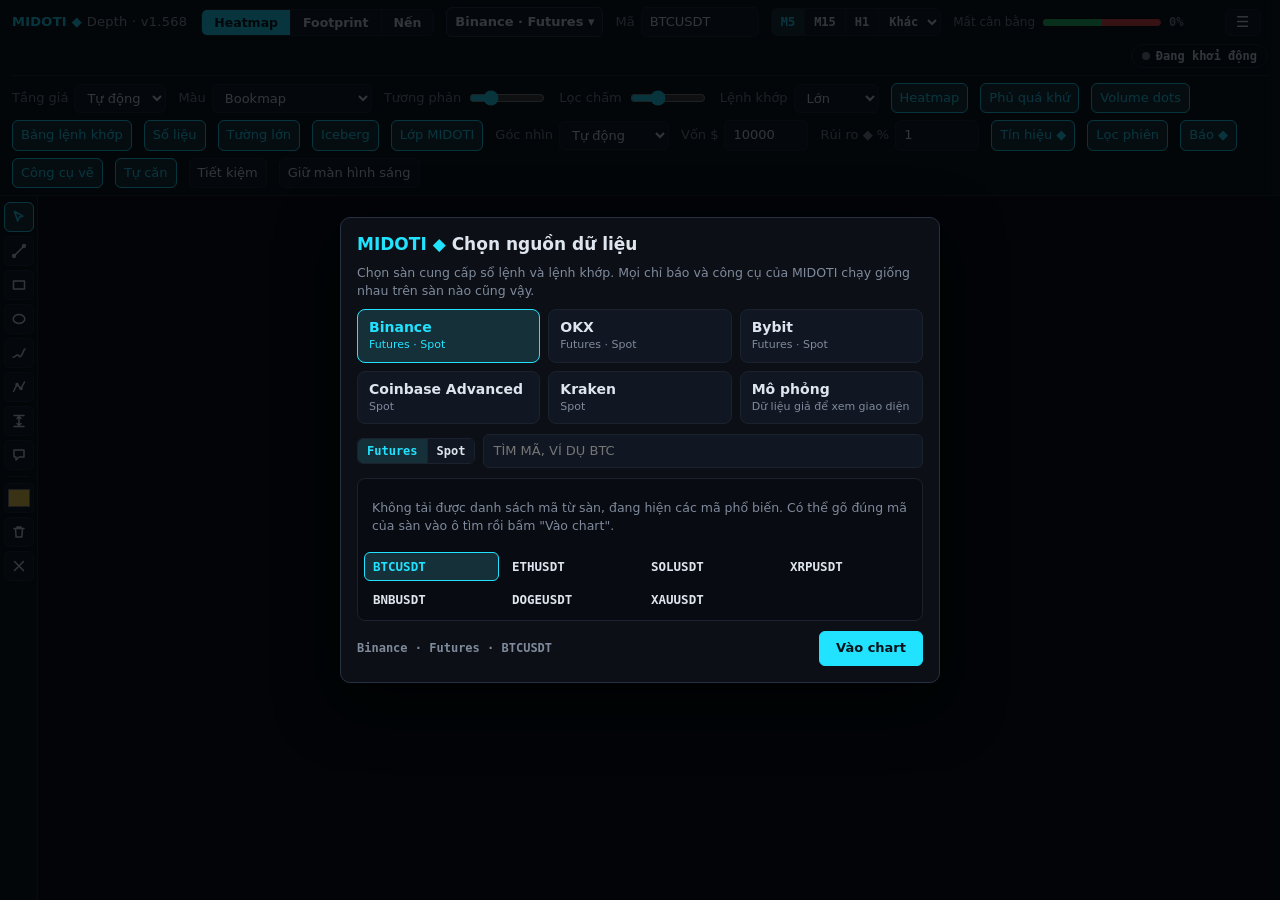
==== commit 5941c448: "Bring MIDOTI v1.568 logic into the Depth chart Signal engine runs in the browser on the loaded candl" ====
--- a/site/depth/index.html
+++ b/site/depth/index.html
@@ -22,8 +22,9 @@
 .brand{font-weight:800;letter-spacing:.02em;color:var(--dia);margin-right:2px;white-space:nowrap}
 .brand span{color:var(--ink);font-weight:500;opacity:.7}
 .bar label{display:inline-flex;align-items:center;gap:6px;color:var(--muted);white-space:nowrap}
-select,input[type=text],button{font:inherit;color:var(--ink);background:#111722;border:1px solid var(--line);border-radius:6px;padding:5px 8px}
+select,input[type=text],input[type=number],button{font:inherit;color:var(--ink);background:#111722;border:1px solid var(--line);border-radius:6px;padding:5px 8px}
 input[type=text]{width:118px;text-transform:uppercase}
+input[type=number]{width:84px}
 input[type=range]{width:76px;accent-color:var(--dia)}
 input[type=color]{width:26px;height:26px;padding:1px;border:1px solid var(--line);border-radius:5px;background:#111722;cursor:pointer}
 #cust{display:inline-flex;gap:4px}
@@ -60,7 +61,7 @@
 .dash .r{display:grid;grid-template-columns:repeat(5,1fr);gap:2px;margin-bottom:2px}
 .dash .r:last-child{margin-bottom:0}
 .dash .c{padding:4px 3px;text-align:center;white-space:nowrap;overflow:hidden;text-overflow:ellipsis}
-.dash .s5{grid-column:span 5;white-space:normal}.dash .s2{grid-column:span 2}.dash .s3{grid-column:span 3}
+.dash .s5{grid-column:span 5;white-space:normal}.dash .pl{white-space:pre-line}.dash .s2{grid-column:span 2}.dash .s3{grid-column:span 3}
 .dash .big{font:800 18px/1.1 var(--sans);padding:8px 4px 2px}
 .dash .mono{font-family:var(--mono);font-size:11.5px}
 .dash .b{font-weight:700}
@@ -102,23 +103,26 @@
 .pkfoot{display:flex;align-items:center;gap:8px}.pkfoot span{flex:1;min-width:0;font:600 12px var(--mono);color:var(--muted);overflow:hidden;text-overflow:ellipsis;white-space:nowrap}
 #pkGo{background:var(--dia);color:#04121a;border-color:var(--dia);font-weight:800;padding:7px 16px}
 @media (max-width:520px){.pkex{grid-template-columns:repeat(2,1fr)}.pkb{padding:12px}}
-.dash.dock{top:auto;left:auto;right:0;bottom:0;border-radius:0;border:0;border-left:1px solid var(--line);border-top:1px solid var(--line);background:#070a0f;display:grid;grid-template-columns:176px minmax(0,1fr);gap:10px;padding:6px 8px;cursor:default;overflow:hidden;font-size:11.5px}
+.dash.dock{top:auto;left:auto;right:0;bottom:0;border-radius:0;border:0;border-left:1px solid var(--line);border-top:1px solid var(--line);background:#070a0f;display:grid;grid-template-columns:236px minmax(0,1fr);gap:10px;padding:5px 8px;cursor:default;overflow:hidden;font-size:11.5px}
 .dash.dock[hidden]{display:none}
 .dk{display:flex;flex-direction:column;gap:4px;min-width:0}
 .dk .h{display:flex;justify-content:space-between;font:700 10px var(--mono);color:var(--muted);letter-spacing:.04em}
-.dk .vd{font:800 15px/1.15 var(--sans);text-align:center;padding:5px 4px;border-radius:3px}
-.dk .vd small{display:block;font:500 10.5px var(--sans);opacity:.9;margin-top:1px}
+.dk .vd{font:800 14px/1.15 var(--sans);text-align:center;padding:3px 4px;border-radius:3px}
+.dk .vd small{display:block;font:500 10.5px var(--sans);opacity:.9;margin-top:1px;white-space:nowrap;overflow:hidden;text-overflow:ellipsis}
+.dk .h b{white-space:nowrap;flex:0 0 auto}
 .dk .ch{display:grid;grid-template-columns:repeat(5,1fr);gap:2px}
 .dk .ch div{text-align:center;padding:3px 0;border-radius:2px;overflow:hidden}
 .dk .ch b{display:block;font-size:9.5px}.dk .ch i{display:block;font:normal 10.5px var(--mono)}
 .dk .pr{display:flex;align-items:center;gap:6px;font-family:var(--mono);font-size:10.5px;white-space:nowrap;min-height:17px}
 .dk .pr span{color:var(--muted);flex:0 0 66px;font-family:var(--sans)}
 .dk .pr .imbbar{flex:1;width:auto;height:7px}.dk .pr b{min-width:38px;text-align:right}
+.dk .tr{display:grid;grid-template-columns:1fr 1fr;gap:2px}.dk .tr div{font:700 9.5px var(--sans);text-align:center;padding:2px 0;border-radius:2px;white-space:nowrap;overflow:hidden}
+.dk .sg{font:10.5px var(--mono);white-space:nowrap;overflow:hidden;text-overflow:ellipsis}
 .dk .pr em{font-style:normal}.dk .g{color:#5fe39a}.dk .rd{color:#ff7b7b}
 </style>
 
 <div class="bar" id="bar">
-  <div class="brand">MIDOTI ◆ <span>Depth</span></div>
+  <div class="brand">MIDOTI ◆ <span>Depth · v1.568</span></div>
   <div class="seg" id="modes" role="group" aria-label="Chế độ xem">
     <button data-mode="heat">Heatmap</button><button data-mode="fp">Footprint</button><button data-mode="candle">Nến</button>
   </div>
@@ -144,6 +148,15 @@
     <button id="tWall" aria-pressed="true" title="Đánh dấu các mức lệnh chờ lớn bất thường và thời gian chúng tồn tại">Tường lớn</button>
     <button id="tIce" aria-pressed="true" title="Đánh dấu mức giá bị khớp nhiều hơn hẳn lệnh chờ hiển thị (ước lượng)">Iceberg</button>
     <button id="tMid" aria-pressed="true">Lớp MIDOTI</button>
+    <label title="Tự động: khung dưới H1 xem Trong ngày (OP 00:00 New York · VWAP phiên · khung lớn Tuần); từ H1 trở lên xem Swing (OP tuần · VWAP tuần · khung lớn Tháng)">Góc nhìn <select id="view"><option value="auto">Tự động</option><option value="day">Trong ngày</option><option value="swing">Swing</option></select></label>
+    <label title="Vốn tài khoản dùng để tính khối lượng lệnh">Vốn $ <input type="number" id="bal" min="1" step="100"></label>
+    <label title="Phần trăm vốn chấp nhận mất nếu chạm SL với tín hiệu ◆ (tối đa 2%). Tín hiệu ◇ dùng một nửa; sau 3 lệnh thua liên tiếp tự giảm còn 0,5%">Rủi ro ◆ % <input type="number" id="risk" min="0.1" max="2" step="0.1"></label>
+    <button id="tSig" aria-pressed="true" title="Tín hiệu ◆/◇ của MIDOTI v1.568 kèm SL, TP1, TP2 và lệnh đang theo dõi. Chỉ là cảnh báo, không tự vào lệnh">Tín hiệu ◆</button>
+    <button id="tCcry" data-m="candle" aria-pressed="true" title="Nến CCRY: xanh dương = mua có động lượng, đen = bán có động lượng, rỗng = chưa có động lượng">Nến CCRY</button>
+    <button id="tVah" data-m="candle" aria-pressed="true" title="Heatmap khối lượng ĐÃ KHỚP theo tầng giá của 2 phiên gần nhất, kèm đường POC">Heatmap KL khớp</button>
+    <button id="tOfl" data-m="candle" aria-pressed="true" title="Bong bóng dòng tiền: nến có RVOL ≥ 2 và mất cân bằng mua/bán ≥ 30%. ◎ = hấp thụ (khối lượng lớn nhưng thân nến nhỏ)">Bong bóng flow</button>
+    <button id="tSessF" aria-pressed="true" title="Góc nhìn Trong ngày: chỉ cho tín hiệu trong phiên Á, Âu, Mỹ; luôn tránh rollover 16:55–18:05 New York và 30 phút đầu sau mốc OP">Lọc phiên</button>
+    <button id="tAlert" aria-pressed="true" title="Kêu và hiện thông báo khi có ◆ mới trên nến vừa đóng">Báo ◆</button>
     <button id="tDraw" aria-pressed="true" title="Hiện hoặc ẩn thanh công cụ vẽ bên trái">Công cụ vẽ</button>
     <button id="tFollow" aria-pressed="true">Tự căn</button>
     <button id="tEco" aria-pressed="false" title="Nhận sổ lệnh chậm hơn và vẽ thưa hơn để tiết kiệm pin, dữ liệu mạng">Tiết kiệm</button>
@@ -175,16 +188,16 @@
 "use strict";
 const $=id=>document.getElementById(id);
 const cv=$('cv'),ctx=cv.getContext('2d'),stage=$('stage');
-const C={bg:'#05070a',line:'#1b222d',ink:'#dfe5ee',muted:'#7f8a9c',buy:'#22c96b',sell:'#ef4444',bid:'#19b56b',ask:'#e5484d',dia:'#22e3ff',vwap:'#ffc233',op:'#ff8a3d',mlp:'#c77dff',lvl:'#8a93a6',warn:'#ffb020',vp:'#1aa7c4',poc:'#ff3df2',neu:'#5e6676'};
+const C={bg:'#05070a',line:'#1b222d',ink:'#dfe5ee',muted:'#7f8a9c',buy:'#22c96b',sell:'#ef4444',bid:'#19b56b',ask:'#e5484d',dia:'#22e3ff',vwap:'#ffc233',op:'#ff8a3d',mlp:'#c77dff',lvl:'#8a93a6',warn:'#ffb020',vp:'#1aa7c4',poc:'#ff3df2',neu:'#5e6676',mb:'#3d7bff',ms:'#ff4d5e',good:'#2bd48a'};
 const MONO='ui-monospace,Menlo,Consolas,monospace',TAU=6.2832;
 const TFALL=[1000,5000,15000,60000,300000,900000,1800000,3600000,14400000,86400000],TFP=[300000,900000,3600000];
 const TFL={1000:'1s',5000:'5s',15000:'15s',60000:'M1',300000:'M5',900000:'M15',1800000:'M30',3600000:'H1',14400000:'H4',86400000:'D1'};
 const IV={60000:'1m',300000:'5m',900000:'15m',1800000:'30m',3600000:'1h',14400000:'4h',86400000:'1d'};
 const BKM={1000:1,5000:1,15000:1,60000:1,300000:2,900000:4,1800000:4,3600000:10,14400000:20,86400000:40};
 const S={src:'live',ex:'binance',mkt:'fut',syms:{},sym:'BTCUSDT',mode:'heat',tf:300000,type:'candle',vp:'visible',bkMul:1,contrast:1,bubMin:1,eco:false,wake:false,pal:'bookmap',c1:'#1a5a8c',c2:'#ffe600',c3:'#ff2a00',
-  heat:true,ext:true,num:true,bub:true,mid:true,tape:true,wall:true,ice:true,tapeMin:'big',tapeW:210,domW:86,panel:true,follow:true,colPx:3,offset:0,rowPx:3,fpRow:15,draw:true,dcol:'#ffd54a'};
+  heat:true,ext:true,num:true,bub:true,mid:true,tape:true,wall:true,ice:true,tapeMin:'big',tapeW:210,domW:86,panel:true,follow:true,colPx:3,offset:0,rowPx:3,fpRow:15,draw:true,dcol:'#ffd54a',view:'auto',sig:true,ccry:true,vah:true,ofl:true,sessF:true,alert:true,bal:10000,risk:1};
 const MOBILE=window.matchMedia('(max-width:760px)').matches||window.matchMedia('(pointer:coarse)').matches;
-const KEYS=['ex','mkt','syms','sym','mode','tf','type','vp','bkMul','contrast','bubMin','pal','c1','c2','c3','heat','ext','num','bub','mid','tape','wall','ice','tapeMin','tapeW','domW','panel','eco','draw','dcol'];
+const KEYS=['ex','mkt','syms','sym','mode','tf','type','vp','bkMul','contrast','bubMin','pal','c1','c2','c3','heat','ext','num','bub','mid','tape','wall','ice','tapeMin','tapeW','domW','panel','eco','draw','dcol','view','sig','ccry','vah','ofl','sessF','alert','bal','risk'];
 S.eco=MOBILE;S.tape=!MOBILE;S.panel=!MOBILE;S.draw=!MOBILE;
 try{const o=JSON.parse(localStorage.getItem('midoti-depth-v10')||'null');if(o)for(const k of KEYS)if(k in o&&typeof o[k]===typeof S[k])S[k]=o[k]}catch(e){}
 if(!['heat','fp','candle'].includes(S.mode))S.mode='heat';if(!TFALL.includes(S.tf))S.tf=300000;
@@ -252,6 +265,110 @@
   const now=Math.floor(Date.now()/1000);let b=0,s=0;for(const e of secs)if(now-e.k<60){b+=e.b;s+=e.s}
   const pct=b+s>0?b/(b+s)*100:50;$('imbB').style.width=pct.toFixed(1)+'%';const d=pct*2-100;$('imbT').textContent=(d>=0?'+':'')+d.toFixed(0)+'%';$('imbT').style.color=d>=8?C.buy:d<=-8?C.sell:C.muted}
 
+// ───────────── MIDOTI v1.568: bộ máy tín hiệu, chạy lại trên nến đã có mỗi nhịp ─────────────
+// Theo file Pine v1.568: OP/MLP, VWAP phiên, ADX/DI, CMF, KSI, RVOL theo khung giờ, CCRY, ◆/◇ (L1–L3), SL chế độ C, TP1/TP2, quản lý vốn.
+// Không repaint: tín hiệu chỉ xét trên nến đã đóng; nến đang chạy chỉ cập nhật bảng điều khiển và lệnh đang theo dõi.
+const M8={rvolLen:20,rvolCcry:1.2,rvolStr:1.5,adxSig:20,adxSide:18,adxStrong:25,ksiBuy:65,ksiSell:35,mlpK:.1,pb:5,slBuf:.1,slMin:.3,slMax:1.5,tp1R:2,tp1Frac:.5,tp2R:3,beR:.05,trail:.25,tStop:12,dayLoss:3,weekLoss:6,maxTr:3,cool:30,riskRed:.5,bubRvol:2,bubImb:.3,warm:30,spread:.0002,slip:.0001,lotStep:.001};
+const TZF={},TZO=new Map(),NY='America/New_York';
+// lệch múi giờ (ms) tại một thời điểm; nhớ theo từng giờ vì giờ mùa hè chỉ đổi đúng đầu giờ
+function tzOff(tz,t){const h=Math.floor(t/36e5),k=tz+h;let o=TZO.get(k);if(o===undefined){const f=TZF[tz]||(TZF[tz]=new Intl.DateTimeFormat('en-US',{timeZone:tz,hourCycle:'h23',year:'numeric',month:'numeric',day:'numeric',hour:'numeric',minute:'numeric'}));const p={};for(const x of f.formatToParts(new Date(h*36e5)))p[x.type]=x.value;o=Date.UTC(+p.year,+p.month-1,+p.day,+p.hour%24,+p.minute)-h*36e5;if(TZO.size>40000)TZO.clear();TZO.set(k,o)}return o}
+const lmin=(tz,t)=>{const d=new Date(t+tzOff(tz,t));return d.getUTCHours()*60+d.getUTCMinutes()};
+const inWin=(tz,t,a,b)=>{const m=lmin(tz,t);return a<=b?m>=a&&m<b:m>=a||m<b};
+const dayKey=(tz,t)=>{const d=new Date(t+tzOff(tz,t));return d.getUTCFullYear()*10000+(d.getUTCMonth()+1)*100+d.getUTCDate()};
+const wkKey=t=>Math.floor((t-4*864e5)/(7*864e5)),moKey=t=>{const d=new Date(t);return d.getUTCFullYear()*12+d.getUTCMonth()},utcDay=t=>Math.floor(t/864e5);
+const isSwing=tf=>S.view==='swing'||(S.view==='auto'&&tf>=36e5);
+const cl=(x,a,b)=>Math.max(a,Math.min(b,x));
+const mkR=len=>({len,k:0,s:0,v:NaN,add(x){if(!isFinite(x))return this.v;if(this.k<this.len){this.s+=x;this.k++;if(this.k===this.len)this.v=this.s/this.len}else this.v+=(x-this.v)/this.len;return this.v}});
+const lotsOf=(dist,rp,bal,px)=>{const raw=(bal*rp/100)/(dist+M8.slip*px);return raw>0?Math.floor(raw/M8.lotStep+1e-9)*M8.lotStep:0};
+const fL=q=>!isFinite(q)?'—':q>=100?q.toFixed(0):q>=1?q.toFixed(2):q.toFixed(3);
+// ATR14 của kỳ trước (ngày hoặc tuần), giống request.security(..., ta.atr(14)[1])
+function perAtr(rows,kf){const P=[];for(const r of rows){const k=kf(r.t),p=P[P.length-1];if(!p||p.k!==k)P.push({k,h:r.h,l:r.l,c:r.c});else{if(r.h>p.h)p.h=r.h;if(r.l<p.l)p.l=r.l;p.c=r.c}}
+  const out=new Map(),R=mkR(14);let pc=NaN,prev=NaN;for(const p of P){out.set(p.k,prev);prev=R.add(isFinite(pc)?Math.max(p.h-p.l,Math.abs(p.h-pc),Math.abs(p.l-pc)):p.h-p.l);pc=p.c}return out}
+// đỉnh/đáy từng ngày (mốc 00:00 New York) từ nến M5, để PDH/PDL đủ cả phiên khi chart nhỏ chưa tải hết phiên trước
+function mkLv(rows){const m=new Map();for(const r of rows){const k=dayKey(NY,r[0]),e=m.get(k);if(!e)m.set(k,{h:r[2],l:r[3]});else{if(r[2]>e.h)e.h=r[2];if(r[3]<e.l)e.l=r[3]}}return m}
+let E=null,dK=[],lvMap=null,alertT=0,sigFrom=0,drawN=0;
+function engine(B,tf,nConf){const n=B.length;if(n<30)return null;const sw=isSwing(tf),bal=Math.max(1,+S.bal||10000),rD=cl(+S.risk||1,.1,2),rA=rD/2,tfMin=tf/60000;
+  const aD=sw?perAtr(B,wkKey):perAtr(dK.length>15?dK:B,utcDay),aKey=sw?wkKey:utcDay;
+  const rTR=mkR(14),rP=mkR(14),rM=mkR(14),rDX=mkR(14),tod=new Map(),out=new Array(n),sigs=[],trades=[],starts=[],cq=[],vq=[];
+  let sk=null,hk=null,op=NaN,sH=NaN,sL=NaN,pH=NaN,pL=NaN,refStart=0,ho=NaN,sv=0,spv=0,spv2=0,hv=0,hpv=0,cdS=0,cvS=0,first=true,cA=0,cV=0,v20=0,cumV=0;
+  let pDir=0,pSL=NaN,pRisk=0,pGrade=0,pos=null,dayPct=0,weekPct=0,dayTrd=0,cons=0,lastLoss=-1e9,wk=null,ls=null,locked=false;const st={n:0,w:0,gw:0,gl:0,cum:0,peak:0,dd:0};
+  for(let i=0;i<n;i++){const x=B[i],o=x.o,h=x.h,l=x.l,c=x.c,v=x.v>0?x.v:0,conf=i<nConf;cumV+=v;
+    // 1. phiên và OP: Trong ngày = ngày tính từ 00:00 New York, Swing = tuần; khung lớn = tuần hoặc tháng
+    const k=sw?wkKey(x.t):dayKey(NY,x.t),ns=k!==sk,hkk=sw?moKey(x.t):wkKey(x.t),nh=hkk!==hk;
+    if(ns){if(sk!==null){let a=sH,b=sL;if(first&&!sw&&lvMap&&lvMap.has(sk)){const m=lvMap.get(sk);a=Math.max(a,m.h);b=Math.min(b,m.l)}pH=a;pL=b;first=false}op=o;sH=h;sL=l;refStart=x.t;sv=spv=spv2=0;cdS=cvS=0;sk=k;starts.push(i)}else{if(h>sH)sH=h;if(l<sL)sL=l}
+    if(nh){ho=o;hv=hpv=0;hk=hkk}
+    // 2. VWAP phiên (dải 2σ), VWAP khung lớn, ATR, ADX/DI, CMF
+    const src=(h+l+c)/3;sv+=v;spv+=src*v;spv2+=src*src*v;hv+=v;hpv+=src*v;
+    const vw=sv>0?spv/sv:NaN,dev=sv>0?Math.sqrt(Math.max(0,spv2/sv-vw*vw)):NaN,u2=vw+2*dev,l2=vw-2*dev,hvw=hv>0?hpv/hv:NaN;
+    const pc=i?B[i-1].c:NaN,atr=rTR.add(i?Math.max(h-l,Math.abs(h-pc),Math.abs(l-pc)):h-l);let dip=NaN,dim=NaN,adx=NaN;
+    if(i){const up=h-B[i-1].h,dn=B[i-1].l-l,pp=rP.add(up>dn&&up>0?up:0),mm=rM.add(dn>up&&dn>0?dn:0);if(atr>0&&isFinite(pp)&&isFinite(mm)){dip=100*pp/atr;dim=100*mm/atr;adx=100*rDX.add(Math.abs(dip-dim)/((dip+dim)||1))}}
+    const mfm=h!==l?((c-l)-(h-c))/(h-l):0;cq.push([mfm*v,v]);cA+=mfm*v;cV+=v;if(cq.length>20){const q=cq.shift();cA-=q[0];cV-=q[1]}const cmf=cq.length>=20&&cV>0?cA/cV:0;
+    // 3. RVOL theo khung giờ: so với khối lượng cùng giờ của 20 phiên trước, chưa đủ 5 mẫu thì so với trung bình 20 nến
+    const td=lmin(NY,x.t);let arr=tod.get(td),avg=NaN;if(arr&&arr.length>=5)avg=arr.reduce((a,b)=>a+b,0)/arr.length;
+    vq.push(v);v20+=v;if(vq.length>20)v20-=vq.shift();const ref=isFinite(avg)?avg:vq.length>=20?v20/20:NaN,rvol=ref>0?v/ref:1;
+    if(conf){if(!arr){arr=[];tod.set(td,arr)}arr.push(v);if(arr.length>M8.rvolLen)arr.shift()}
+    // 4. KSI = 40% vị trí so với VWAP khung lớn + 30% ADX/DI + 30% CMF, khuếch đại theo RVOL
+    const c1=atr>0&&isFinite(hvw)?cl((c-hvw)/(1.5*atr),-1,1):0,ds=dip+dim,c2=ds>0&&isFinite(adx)?(dip-dim)/ds*cl((adx-15)/15,0,1):0,c3=cl(cmf/.25,-1,1);
+    const ksi=50+50*(.4*c1+.3*c2+.3*c3)*cl(.5+.5*(rvol-1),.5,1);
+    // 5. CCRY, xu hướng kỳ tham chiếu và khung lớn, MLP
+    const ccry=c>vw&&dip>dim&&rvol>=M8.rvolCcry&&c>o?1:c<vw&&dim>dip&&rvol>=M8.rvolCcry&&c<o?-1:0;
+    const bias=c>op&&c>vw?1:c<op&&c<vw?-1:0,hb=c>ho&&c>hvw?1:c<ho&&c<hvw?-1:0;
+    const mlp=(pH+pL)/2,aDv=aD.get(aKey(x.t)),zW=M8.mlpK*(isFinite(aDv)?aDv:atr*10);
+    // 6. bộ lọc thời gian (chỉ góc nhìn Trong ngày)
+    let roll=false,outS=false,warm=false,sessNow='';
+    if(!sw){const a=inWin('Asia/Tokyo',x.t,540,1080),e=inWin('Europe/London',x.t,480,1020),u=inWin(NY,x.t,480,1020);sessNow=u&&e?'Âu–Mỹ':u?'Mỹ':e&&a?'Á–Âu':e?'Âu':a?'Á':'ngoài phiên';
+      roll=inWin(NY,x.t,1015,1085);outS=S.sessF&&!(a||e||u);warm=x.t-refStart<M8.warm*60000}
+    const timeOk=!roll&&!outS&&!warm;
+    // 8. điều kiện tín hiệu: L1 xu hướng (OP + VWAP) · L2 ADX ≥ 20 đang tăng, DI cùng hướng · L3 hồi về vùng tựa VWAP/MLP/OP rồi bật lại
+    let lo5=Infinity,hi5=-Infinity;for(let j=Math.max(0,i-M8.pb+1);j<=i;j++){if(B[j].l<lo5)lo5=B[j].l;if(B[j].h>hi5)hi5=B[j].h}
+    const tol=.1*atr,a3=i>=3?out[i-3].adx:NaN,adxUp=adx>=M8.adxSig&&adx>a3,opAb=op>mlp,mOk=isFinite(mlp),vOk=isFinite(vw);
+    const L3=((vOk&&lo5<=vw+tol&&c>vw)||(mOk&&opAb&&lo5<=mlp+zW+tol&&c>mlp)||(mOk&&!opAb&&lo5<=op+tol&&c>op))&&c>o&&c<=u2;
+    const S3=((vOk&&hi5>=vw-tol&&c<vw)||(mOk&&opAb&&hi5>=op-tol&&c<op)||(mOk&&!opAb&&hi5>=mlp-zW-tol&&c<mlp))&&c<o&&c>=l2;
+    // SL chế độ C: dưới đáy thấp nhất (mua) / trên đỉnh cao nhất (bán) của nhịp hồi, cộng đệm 0,1 ATR + spread; tối thiểu 0,3 ATR, tối đa 1,5 ATR
+    const buf=M8.slBuf*atr+M8.spread*c;let bL=Math.min(lo5,l);if(bL>=c)bL=l;let slL=bL-buf,dL=c-slL;if(dL<M8.slMin*atr){dL=M8.slMin*atr;slL=c-dL}
+    let bS=Math.max(hi5,h);if(bS<=c)bS=h;let slS=bS+buf,dS=slS-c;if(dS<M8.slMin*atr){dS=M8.slMin*atr;slS=c+dS}
+    const mL=bias===1&&adxUp&&dip>dim&&L3&&timeOk&&dL<=M8.slMax*atr&&atr>0,mS=bias===-1&&adxUp&&dim>dip&&S3&&timeOk&&dS<=M8.slMax*atr&&atr>0;
+    const strong=cumV>0&&rvol>=M8.rvolStr,gL=conf&&mL?(strong?2:1):0,gS=conf&&mS?(strong?2:1):0;
+    // 10. orderflow: delta thật từ khối lượng mua chủ động; sàn không có thì ước lượng theo vị trí giá đóng cửa
+    const dl=x.ok?2*x.bv-v:(h!==l?v*((c-l)-(h-c))/(h-l):0),imb=v>0?cl(dl/v,-1,1):0;cdS+=dl;cvS+=v;const cd=cvS>0?cdS/cvS*100:0;
+    const big=rvol>=M8.bubRvol&&Math.abs(imb)>=M8.bubImb,abs=big&&Math.abs(c-o)<=.25*atr,bub=big&&!abs?(imb>0?1:-1):0,tier=rvol>=4.5?3:rvol>=3?2:1;
+    // 9. động cơ vị thế: vào ở giá mở nến kế tiếp, TP1 chốt 50% rồi dời SL về hòa vốn, trailing theo VWAP, dừng theo thời gian
+    if(ns){dayPct=0;dayTrd=0}{const w=wkKey(x.t);if(w!==wk){weekPct=0;wk=w}}
+    if(pDir){const e=o;let sl=pSL,R=Math.abs(e-sl);if(R<M8.slMin*atr*.5||(pDir===1&&sl>=e)||(pDir===-1&&sl<=e)){R=M8.slMin*atr;sl=e-pDir*R}
+      pos={d:pDir,g:pGrade,t:x.t,i,e,sl,sl0:sl,R,tp1:e+pDir*M8.tp1R*R,tp2:e+pDir*M8.tp2R*R,risk:pRisk,q:lotsOf(R,pRisk,bal,e),tp1d:false,rr:0,rem:1,mfe:0};dayTrd++;pDir=0}
+    let closed=false,why='';
+    if(pos&&pos.R>0){const d=pos.d,R=pos.R;pos.mfe=Math.max(pos.mfe,d===1?(h-pos.e)/R:(pos.e-l)/R);
+      if(d===1?l<=pos.sl:h>=pos.sl){const px=d===1?Math.min(o,pos.sl):Math.max(o,pos.sl);pos.rr+=pos.rem*d*(px-pos.e)/R;pos.rem=0;closed=true;why=pos.tp1d?'SL sau TP1':'SL'}
+      else{if(!pos.tp1d&&(d===1?h>=pos.tp1:l<=pos.tp1)){pos.rr+=M8.tp1Frac*M8.tp1R;pos.rem-=M8.tp1Frac;pos.tp1d=true;pos.sl=pos.e+d*M8.beR*R;if(pos.rem<=1e-4){closed=true;why='TP1'}}
+        if(!closed&&pos.tp1d&&(d===1?h>=pos.tp2:l<=pos.tp2)){pos.rr+=pos.rem*M8.tp2R;pos.rem=0;closed=true;why='TP2'}}
+      if(!closed){const tS=!pos.tp1d&&i-pos.i>=M8.tStop&&pos.mfe<1,opp=(d===1&&gS===2)||(d===-1&&gL===2),lost=!ns&&(d===1?c<op&&c<vw:c>op&&c>vw);
+        if(tS||opp||lost){pos.rr+=pos.rem*d*(c-pos.e)/R;pos.rem=0;closed=true;why=tS?'Hết thời gian':opp?'Tín hiệu ngược':'Mất OP · VWAP'}}
+      if(!closed&&pos.tp1d&&vOk)pos.sl=d===1?Math.max(pos.sl,vw-M8.trail*atr):Math.min(pos.sl,vw+M8.trail*atr)}
+    if(closed){const r=pos.rr-(M8.spread+M8.slip)*pos.e/pos.R;st.n++;if(r>0){st.w++;st.gw+=r}else st.gl-=r;st.cum+=r;st.peak=Math.max(st.peak,st.cum);st.dd=Math.max(st.dd,st.peak-st.cum);
+      dayPct+=r*pos.risk;weekPct+=r*pos.risk;cons=r<0?cons+1:0;if(r<0)lastLoss=i;pos.r=r;pos.why=why;pos.tx=x.t;trades.push(pos);pos=null}
+    locked=(i-lastLoss)*tfMin<M8.cool||dayPct<=-M8.dayLoss||weekPct<=-M8.weekLoss||dayTrd>=M8.maxTr;
+    const rk=g=>{const rp=g===2?rD:rA;return cons>=3?Math.min(rp,M8.riskRed):rp};
+    const sd=gL>0?1:gS>0?-1:0,sg=sd===1?gL:sd===-1?gS:0,sSL=sd===1?slL:slS,sDist=sd===1?dL:dS,q=sd?lotsOf(sDist,rk(sg),bal,c):0;
+    if(sd&&sg===2&&!pos&&!pDir&&!closed&&!locked&&q>0){pDir=sd;pSL=sSL;pGrade=sg;pRisk=rk(sg)}
+    if(sd){ls={i,t:x.t,d:sd,g:sg,e:c,sl:sSL,tp1:c+sd*M8.tp1R*sDist,tp2:c+sd*M8.tp2R*sDist,q,rp:rk(sg),ksi,adx,rvol,imb,lk:locked,blk:locked?'bị chặn bởi quản lý rủi ro':pos?'đang có lệnh':''};sigs.push(ls)}
+    out[i]={t:x.t,o,h,l,c,vw,u2,l2,op,mlp,ph:pH,pl:pL,ho,hvw,atr,adx,dip,dim,rvol,ksi,ccry,bias,hb,imb,cd,ns,sid:starts.length-1,bub,abs,tier,sg:sd*sg,roll,outS,warm,sessNow}}
+  return{tf,sw,refName:sw?'Tuần':'Ngày',htfName:sw?'Tháng':'Tuần',b:out,sigs,trades,pos,pend:pDir,st,locked,ls,starts,nConf,heat:vahHeat(B,starts,tf)}}
+// 12. heatmap thanh khoản: khối lượng ĐÃ KHỚP theo 60 tầng giá của 2 phiên gần nhất, chỉ hiện 30% tầng đậm nhất, kèm POC
+function vahHeat(B,starts,ef){const res=[],n=B.length;for(let k=0;k<2&&k<starts.length;k++){const si=starts.length-1-k,a=starts[si],b=k===0?n-1:starts[si+1]-1;if(b-a<2)continue;
+    let hi=-Infinity,lo=Infinity;for(let i=a;i<=b;i++){if(B[i].h>hi)hi=B[i].h;if(B[i].l<lo)lo=B[i].l}const N=60,stp=(hi-lo)/N;if(!(stp>0))continue;const pr=new Float64Array(N);
+    for(let i=a;i<=b;i++){const b0=cl(Math.floor((B[i].l-lo)/stp),0,N-1),b1=cl(Math.floor((B[i].h-lo)/stp),0,N-1),sh=(B[i].v>0?B[i].v:0)/(b1-b0+1);for(let j=b0;j<=b1;j++)pr[j]+=sh}
+    let mx=0,pj=0;for(let j=0;j<N;j++)if(pr[j]>mx){mx=pr[j];pj=j}if(!(mx>0))continue;const srt=Array.from(pr).sort((x,y)=>x-y),thr=srt[Math.ceil(.7*N)-1];
+    const cells=[];for(let j=0;j<N;j++)if(pr[j]>=thr&&pr[j]>0)cells.push([j,pr[j]/mx]);res.push({k,t0:B[a].t,t1:B[b].t+ef,cur:k===0,lo,stp,cells,poc:lo+(pj+.5)*stp})}return res}
+// nguồn nến cho bộ máy: khung ≥ M1 dùng chính các nến trên chart; khung giây dùng nến M1
+function runEng(){try{let B,tf;if(isBar()){tf=S.tf;B=cols.map(c=>({t:c.t,o:c.o,h:c.h,l:c.l,c:c.c,v:c.bv+c.sv,bv:c.bv,ok:c.tbOk!==false}))}
+    else{tf=60000;B=bars.map(b=>{const ok=isFinite(b.tb);return{t:b.t,o:b.o,h:b.h,l:b.l,c:b.c,v:b.v,bv:ok?b.tb:0,ok}})}
+    const n=B.length;if(n<30){E=null;return}E=engine(B,tf,B[n-1].t+tf<=Date.now()?n:n-1);sigAlert()}catch(e){console.error(e);E=null}}
+function beep(){try{const a=new(window.AudioContext||window.webkitAudioContext)(),o=a.createOscillator(),g=a.createGain();o.type='sine';o.frequency.value=880;g.gain.setValueAtTime(.0001,a.currentTime);g.gain.exponentialRampToValueAtTime(.25,a.currentTime+.02);g.gain.exponentialRampToValueAtTime(.0001,a.currentTime+.7);o.connect(g);g.connect(a.destination);o.start();o.stop(a.currentTime+.75);setTimeout(()=>a.close(),1000)}catch(e){}}
+const sigMsg=s=>'MIDOTI '+(s.g===2?'◆':'◇')+(s.d===1?' LONG ':' SHORT ')+(S.src==='demo'?'MÔ PHỎNG':S.sym.toUpperCase())+' '+TFL[E.tf]+' | E '+fP(s.e)+' | SL '+fP(s.sl)+' | TP1 '+fP(s.tp1)+' | TP2 '+fP(s.tp2)+' | KL '+fL(s.q)+(s.blk?' ('+s.blk+')':'');
+// chỉ báo ◆ của nến đóng sau khi mở trang; tín hiệu cũ trong lịch sử không kêu
+function sigAlert(){const s=E&&E.ls;if(!s||s.g!==2||s.t<=alertT)return;alertT=s.t;if(s.t+E.tf<sigFrom||!S.alert)return;const msg=sigMsg(s);note(msg,15000);beep();
+  try{if('Notification' in window&&Notification.permission==='granted')new Notification('MIDOTI ◆ '+(s.d===1?'LONG':'SHORT'),{body:msg,tag:'midoti'})}catch(e){}}
+
 // ───────────── sổ lệnh và lệnh khớp ─────────────
 function applyLevels(map,arr){for(let i=0;i<arr.length;i++){const p=+arr[i][0],q=+arr[i][1];if(q===0)map.delete(p);else map.set(p,q)}}
 function refreshBest(){let b=-Infinity,a=Infinity;for(const p of bids.keys())if(p>b)b=p;for(const p of asks.keys())if(p<a)a=p;
@@ -262,8 +379,8 @@
 function fpAddTo(c,k,qb,qs){if(!c.fp)c.fp=new Map();let e=c.fp.get(k);if(!e){e=[0,0];c.fp.set(k,e)}e[0]+=qs;e[1]+=qb}
 function onTrade(p,q,sellAgg,ts){gotTrade=true;last=p;ts=ts||Date.now();const qb=sellAgg?0:q,qs=sellAgg?q:0,k=Math.round(p/bk);
   sess.cvd+=qb-qs;sess.pv+=p*q;sess.vv+=q;sess.vol+=q;vpAdd(k,qb,qs);
-  const t0=Math.floor(ts/60000)*60000;let b=bars[bars.length-1];if(!b||b.t!==t0){b={t:t0,o:p,h:p,l:p,c:p,v:0};bars.push(b);if(bars.length>1700)bars.shift()}
-  if(p>b.h)b.h=p;if(p<b.l)b.l=p;b.c=p;b.v+=q;
+  const t0=Math.floor(ts/60000)*60000;let b=bars[bars.length-1];if(!b||b.t!==t0){b={t:t0,o:p,h:p,l:p,c:p,v:0,tb:0};bars.push(b);if(bars.length>1700)bars.shift()}
+  if(p>b.h)b.h=p;if(p<b.l)b.l=p;b.c=p;b.v+=q;b.tb+=qb;
   const c=cols[cols.length-1];if(c&&!c.hist){if(p>c.h)c.h=p;if(p<c.l)c.l=p;c.c=p;c.bv+=qb;c.sv+=qs;c.bpv+=p*qb;c.spv+=p*qs;if(S.mode==='fp')fpAddTo(c,k,qb,qs)}
   tsz.push(q);if(tsz.length>800)tsz.splice(0,200);
   tape.push({t:ts,p,q,s:sellAgg});if(tape.length>2600)tape.splice(0,600);
@@ -272,7 +389,7 @@
   let tt=tickTr.get(k);if(!tt){tt=[0,0];tickTr.set(k,tt)}tt[0]+=qb;tt[1]+=qs;
   if(q>=sc.big){bigT.push({t:ts,p,q,s:sellAgg});if(bigT.length>4000)bigT.splice(0,800)}}
 function tick(tt){const m=mid();if(!isFinite(m))return;const now=tt||Date.now(),t0=Math.floor(now/S.tf)*S.tf;{let c=cols[cols.length-1];
-  if(!c||c.hist||c.t<t0){const p=isFinite(last)?last:m;c={t:t0,base:Math.round(m/bk)-R,d:ZERO,o:p,h:p,l:p,c:p,bv:0,sv:0,bpv:0,spv:0,vwap:NaN,adx:ind.adx,dir:ind.dip>=ind.dim?1:-1,hist:false,n:0};cols.push(c);if(cols.length>MAXCOLS)cols.shift()}}
+  if(!c||c.hist||c.t<t0){const p=isFinite(last)?last:m;c={t:t0,base:Math.round(m/bk)-R,d:ZERO,o:p,h:p,l:p,c:p,bv:0,sv:0,bpv:0,spv:0,vwap:NaN,adx:ind.adx,dir:ind.dip>=ind.dim?1:-1,hist:false,n:0,tbOk:true};cols.push(c);if(cols.length>MAXCOLS)cols.shift()}}
   const prev=cur,base=Math.round(m/bk)-R,b=new Float32Array(SPAN),a=new Float32Array(SPAN);let bs=0,as=0;const lim=m*.005;
   for(const [p,q] of bids){const i=Math.round(p/bk)-base;if(i>=0&&i<SPAN)b[i]+=q;if(m-p<=lim)bs+=q}
   for(const [p,q] of asks){const i=Math.round(p/bk)-base;if(i>=0&&i<SPAN)a[i]+=q;if(p-m<=lim)as+=q}
@@ -299,13 +416,13 @@
     if(t>=day&&v>0){sess.pv+=(h+l+c)/3*v;sess.vv+=v;sess.cvd+=2*tb-v;sess.vol+=v;bar.vw=sess.pv/sess.vv;const i0=Math.round(l/bk),i1=Math.round(h/bk),n=i1-i0+1;for(let i=i0;i<=i1;i++)vpAdd(i,tb/n,(v-tb)/n)}}}
 function colsFromK(kl){const a=kl.map(k=>({t:+k[0],o:+k[1],h:+k[2],l:+k[3],c:+k[4],v:+k[5],tb:+k[9]})),r=adxCalc(a);let day=-1,pv=0,vv=0;
   cols=a.map((x,i)=>{const d=Math.floor(x.t/864e5);if(d!==day){day=d;pv=0;vv=0}pv+=(x.h+x.l+x.c)/3*x.v;vv+=x.v;const tb=isFinite(x.tb)?x.tb:x.v/2;
-    return{t:x.t,base:Math.round(x.c/bk)-R,d:ZERO,o:x.o,h:x.h,l:x.l,c:x.c,bv:tb,sv:x.v-tb,bpv:0,spv:0,vwap:S.tf<864e5&&vv?pv/vv:NaN,adx:r.ad[i],dir:r.dir[i],hist:true,n:0}});
+    return{t:x.t,base:Math.round(x.c/bk)-R,d:ZERO,o:x.o,h:x.h,l:x.l,c:x.c,bv:tb,sv:x.v-tb,bpv:0,spv:0,vwap:S.tf<864e5&&vv?pv/vv:NaN,adx:r.ad[i],dir:r.dir[i],hist:true,n:0,tbOk:isFinite(x.tb)}});
   const lc=cols[cols.length-1];if(lc&&lc.t===Math.floor(Date.now()/S.tf)*S.tf){lc.hist=false;lc.d=new Float32Array(SPAN)}}
 function aggK(tf){const out=[];let c=null;for(const b of bars){const t=Math.floor(b.t/tf)*tf,tb=isFinite(b.tb)?b.tb:b.v/2;if(!c||c[0]!==t){c=[t,b.o,b.h,b.l,b.c,b.v,0,b.q||0,0,tb];out.push(c)}else{if(b.h>c[2])c[2]=b.h;if(b.l<c[3])c[3]=b.l;c[4]=b.c;c[5]+=b.v;c[9]+=tb}}return out}
 function colsFromBars(){const k=Math.max(1,Math.round(60000/S.tf)),nb=Math.min(bars.length,Math.ceil(1200/k)),out=[];
   for(let bi=bars.length-nb;bi<bars.length;bi++){const b=bars[bi];if(!b)continue;const tb=isFinite(b.tb)?b.tb:b.v/2;
     for(let i=0;i<k;i++){const t=b.t+i*S.tf;if(t>Date.now())break;const o=b.o+(b.c-b.o)*i/k,c=b.o+(b.c-b.o)*(i+1)/k;
-      out.push({t,base:Math.round(c/bk)-R,d:ZERO,o,h:Math.max(o,c),l:Math.min(o,c),c,bv:tb/k,sv:(b.v-tb)/k,bpv:0,spv:0,vwap:b.vw,adx:NaN,dir:1,hist:true,n:0})}}
+      out.push({t,base:Math.round(c/bk)-R,d:ZERO,o,h:Math.max(o,c),l:Math.min(o,c),c,bv:tb/k,sv:(b.v-tb)/k,bpv:0,spv:0,vwap:b.vw,adx:NaN,dir:1,hist:true,n:0,tbOk:isFinite(b.tb)})}}
   cols=out}
 function buildHist(){histT=[];const now=Date.now(),add=(arr,iv,lab,from,to)=>{const vs=arr.filter(b=>b.t>=from&&b.t<to&&b.v>0).map(b=>b.v).sort((x,y)=>x-y);if(vs.length<20)return;const th=vs[Math.floor(vs.length*.9)];
     for(const b of arr){if(b.t<from||b.t>=to||b.v<th)continue;const tb=isFinite(b.tb)?b.tb:b.v/2,pr=b.q>0?b.q/b.v:(b.h+b.l+b.c)/3;histT.push({t:b.t+iv/2,p:pr,q:b.v,d:2*tb-b.v,s:tb<b.v/2,r:b.v/th,lab})}};
@@ -327,12 +444,12 @@
 // ───────────── kết nối ─────────────
 function stop(){gen++;live=false;socks.forEach(w=>{try{w.onclose=null;w.onerror=null;w.close()}catch(e){}});socks=[];timers.forEach(clearInterval);timers=[]}
 function reset(){cols=[];bids=new Map();asks=new Map();last=bestBid=bestAsk=NaN;cur=null;sess=newSess();bars=[];bigT=[];histT=[];tsz=[];tape=[];secs=[];tickTr=new Map();iceRec=new Map();iceList=[];walls=new Map();liveFrom=Infinity;fpInfo='';hs=[];sweeps=[];run=null;hb=null;
-  ind={adx:NaN,dip:0,dim:0,adxPrev:NaN,rvol:NaN};sc={floor:0,cap:1,bub:1,big:1,t75:0};view={c:NaN,px:4};S.offset=0;gotTrade=false;vpc=null}
+  ind={adx:NaN,dip:0,dim:0,adxPrev:NaN,rvol:NaN};sc={floor:0,cap:1,bub:1,big:1,t75:0};view={c:NaN,px:4};S.offset=0;gotTrade=false;vpc=null;E=null;dK=[];lvMap=null;alertT=0;sigFrom=Date.now()}
 function setStatus(k,t){$('pill').className='pill '+k;$('pillTxt').textContent=t}
 function note(t,ms){const n=$('note');if(!t){n.hidden=true;return}n.textContent=t;n.hidden=false;setTimeout(()=>{n.hidden=true},ms||9000)}
 function loops(g){startedAt=Date.now();let warned=false;
   loadShapes();timers.push(setInterval(()=>{if(g===gen)tick()},1000),
-    setInterval(()=>{if(g!==gen)return;if(S.src!=='demo'){trimBook();refreshBest()}recalc();computeInd();dash();
+    setInterval(()=>{if(g!==gen)return;if(S.src!=='demo'){trimBook();refreshBest()}recalc();computeInd();runEng();dash();
       if(S.src!=='demo'){setStatus('live','LIVE · '+EX[S.ex].name+' · '+S.sym.toUpperCase()+' · sổ lệnh ✓ · khớp lệnh '+(gotTrade?'✓':'…'));
         if(!gotTrade&&!warned&&Date.now()-startedAt>15000){warned=true;note('Đã nhận sổ lệnh nhưng chưa nhận được lệnh khớp từ sàn. Volume dots, footprint và nến hiện tại sẽ chưa cập nhật.',12000)}}},700),
     setInterval(()=>{if(g===gen)prune()},20000));tick()}
@@ -349,11 +466,11 @@
     closed(){if(g===gen&&live){setStatus('','Mất kết nối, đang nối lại…');setTimeout(()=>{if(g===gen)start()},2500)}},
     err(){if(g===gen&&!live)fail('Không mở được luồng dữ liệu của '+ad.name+'.')}};
   try{if(ad.prep)await ad.prep(mkt,sym);if(g!==gen)return;ad.open(mkt,sym,h);
-    const kq=Promise.all([getK(ad,mkt,sym,60000,1500),getK(ad,mkt,sym,864e5,3),S.tf>60000?getK(ad,mkt,sym,S.tf,1500):null]).catch(()=>null);
+    const kq=Promise.all([getK(ad,mkt,sym,60000,1500),getK(ad,mkt,sym,864e5,40),S.tf>60000?getK(ad,mkt,sym,S.tf,1500):null,S.tf<=60000?getK(ad,mkt,sym,300000,1500).catch(()=>null):null]).catch(()=>null);
     const [kk]=await Promise.all([kq,gotBook]);if(g!==gen)return;refreshBest();
     const okK=kk&&kk[0]&&kk[0].length>5&&kk[1]&&kk[1].length;last=okK?kk[0][kk[0].length-1][4]:mid();if(!isFinite(last))throw 0;setBucket(last);
     {const key=S.ex+'|'+mkt+'|'+sym;if(stash&&stash.key===key&&stash.bk===bk){({hs,secs,tape,bigT,iceList,tsz,sweeps}=stash)}stash=null;dataKey=key}
-    if(okK){seedSession(kk[0],kk[1]);if(isBar())colsFromK(kk[2]&&kk[2].length?kk[2]:aggK(S.tf));else colsFromBars();buildHist();computeInd()}
+    if(okK){seedSession(kk[0],kk[1]);dK=kk[1].map(r=>({t:r[0],h:r[2],l:r[3],c:r[4]}));lvMap=kk[3]&&kk[3].length?mkLv(kk[3]):null;if(isBar())colsFromK(kk[2]&&kk[2].length?kk[2]:aggK(S.tf));else colsFromBars();buildHist();computeInd();runEng()}
     else note('Không tải được lịch sử nến từ '+ad.name+'. Chart chỉ có dữ liệu từ lúc mở; sổ lệnh và lệnh khớp vẫn chạy bình thường.',10000);
     live=true;retry=0;clearTimeout(to);setStatus('live','LIVE · '+ad.name+' · '+sym);loops(g);
     if(S.mode==='fp'){if(ad.fp)ad.fp(g,mkt,sym);else{fpInfo=ad.name+' không cho tải lại lịch sử lệnh khớp · footprint dày dần từ lúc mở';setTimeout(()=>{if(g===gen)fpInfo=''},9000)}}
@@ -419,8 +536,8 @@
   let px=84000,drift=0,burst=0;const now=Date.now();
   const genK=(iv,n,endPx,endT)=>{const t0=Math.floor(endT/iv)*iv,s=13*Math.sqrt(iv/60000),out=[];let p=endPx;
     for(let i=0;i<n;i++){const c=p,o=c-gs()*s-(i<n*.3?s*.12:-s*.05),h=Math.max(o,c)+Math.abs(gs())*s*.5,l=Math.min(o,c)-Math.abs(gs())*s*.5,v=(40+rnd()*80)*iv/60000*(1+Math.abs(c-o)/s),tb=v*Math.max(.2,Math.min(.8,.5+(c-o)/(s*5)));out.push([t0-i*iv,o,h,l,c,v,0,0,0,tb]);p=o}return out.reverse()};
-  const PRE=S.mode==='heat'?1800:0;setBucket(px);const k1=genK(60000,6000,px,now-PRE*1000-60000),kd=genK(864e5,3,px,now);kd[2][1]=k1[Math.max(0,k1.length-1-Math.floor((now%864e5)/60000))][1];
-  seedSession(k1,kd);last=px;
+  const PRE=S.mode==='heat'?1800:0;setBucket(px);const k1=genK(60000,6000,px,now-PRE*1000-60000),kd=genK(864e5,40,px,now);kd[kd.length-1][1]=k1[Math.max(0,k1.length-1-Math.floor((now%864e5)/60000))][1];
+  seedSession(k1,kd);dK=kd.map(r=>({t:r[0],h:r[2],l:r[3],c:r[4]}));lvMap=mkLv(k1);last=px;
   let wl=[];const addWall=()=>{const side=rnd()<.5?-1:1,dist=(40+rnd()*520)*Math.max(1,bk/5);wl.push({p:Math.round((px+side*dist)/10)*10,q:70+rnd()*260,life:400+rnd()*2400})};
   for(let i=0;i<9;i++)addWall();
   const book=()=>{bids.clear();asks.clear();const st=Math.max(1,bk),bb=Math.floor(px/st)*st,ba=bb+st,sw=1+.5*Math.sin(Date.now()/17000+px/900);
@@ -437,7 +554,7 @@
     const n=cols.length;for(let i=Math.max(0,n-90);i<n;i++){const c=cols[i],i0=Math.round(c.l/bk),i1=Math.round(c.h/bk),ws=[];let sw=0;for(let k=i0;k<=i1;k++){const w=.3+rnd()*rnd()*3;ws.push(w);sw+=w}
       c.fp=new Map();for(let k=i0;k<=i1;k++){const f=ws[k-i0]/sw,tilt=(k-i0)/(i1-i0||1);c.fp.set(k,[c.sv*f*(.6+.8*(1-tilt)),c.bv*f*(.6+.8*tilt)])}c.fpOk=true}}
 
-  timers.push(setInterval(()=>step(),100));step();live=true;gotTrade=true;setStatus('demo','MÔ PHỎNG · dữ liệu giả');computeInd();loops(g);recalc();dash()}
+  timers.push(setInterval(()=>step(),100));step();live=true;gotTrade=true;setStatus('demo','MÔ PHỎNG · dữ liệu giả');computeInd();loops(g);recalc();runEng();dash()}
 
 // ───────────── vẽ ─────────────
 function layout(){const dpr=window.devicePixelRatio||1,W=stage.clientWidth,H=stage.clientHeight;
@@ -461,8 +578,13 @@
   if(fs>.02){ctx.beginPath();ctx.moveTo(x,y);ctx.arc(x,y,r,-Math.PI/2,-Math.PI/2+TAU*Math.min(1,fs));ctx.closePath();ctx.fillStyle=C.sell;ctx.fill()}ctx.globalAlpha=1;
   if(r>=4){const g=ctx.createRadialGradient(x-r*.3,y-r*.35,r*.1,x,y,r);g.addColorStop(0,'rgba(255,255,255,.28)');g.addColorStop(.6,'rgba(255,255,255,0)');g.addColorStop(1,'rgba(0,0,0,.25)');ctx.fillStyle=g;ctx.beginPath();ctx.arc(x,y,r,0,TAU);ctx.fill()}
   ctx.beginPath();ctx.arc(x,y,r,0,TAU);ctx.lineWidth=.8;ctx.strokeStyle='rgba(255,255,255,.5)';ctx.stroke()}
+const RGB={mb:[61,123,255],ms:[255,77,94],neu:[94,102,118],hlo:[122,74,0],hhi:[255,176,32]};
+const mixC=(a,b,t,al)=>'rgba('+Math.round(a[0]+(b[0]-a[0])*t)+','+Math.round(a[1]+(b[1]-a[1])*t)+','+Math.round(a[2]+(b[2]-a[2])*t)+','+al.toFixed(3)+')';
+const eIdx=t=>{const b=E.b;if(t<=b[0].t)return 0;let lo=0,hi=b.length-1;while(lo<hi){const m=(lo+hi+1)>>1;if(b[m].t<=t)lo=m;else hi=m-1}return lo};
+const sigLines=s=>{const L8=[['MIDOTI '+(s.g===2?'◆':'◇')+(s.d===1?' LONG':' SHORT')+' · '+fT(s.t,true),s.g===2?C.dia:s.d===1?'#7aa2ff':'#ff7b86'],['Entry ≈ '+fP(s.e)+'   SL '+fP(s.sl),C.ink],['TP1 '+fP(s.tp1)+'   TP2 '+fP(s.tp2),C.good],['KL '+fL(s.q)+' ≈ '+fM(s.q*s.e)+' · rủi ro '+s.rp+'% vốn',C.ink],['KSI '+s.ksi.toFixed(1)+' · ADX '+s.adx.toFixed(1)+' · RVOL '+s.rvol.toFixed(2)+' · Delta '+(s.imb*100).toFixed(0)+'%',C.muted]];
+  if(s.g!==2)L8.push(['◇ = thiếu khối lượng, chỉ để theo dõi',C.muted]);if(E.tf<36e5)L8.push(['Khung dưới H1: backtest âm sau phí, chỉ tham khảo',C.warn]);if(s.blk)L8.push(['('+s.blk+')',C.warn]);return L8};
 let lastDraw=0;
-function draw(ts){requestAnimationFrame(draw);if(ts-lastDraw<(S.eco?140:66))return;lastDraw=ts;layout();const {W,H,axisW,vpW,domW,tapeW,botH,hw,hh}=L;ctx.fillStyle=C.bg;ctx.fillRect(0,0,W,H);
+function draw(ts){requestAnimationFrame(draw);if(ts-lastDraw<(S.eco?140:66))return;lastDraw=ts;drawN++;layout();const {W,H,axisW,vpW,domW,tapeW,botH,hw,hh}=L;ctx.fillStyle=C.bg;ctx.fillRect(0,0,W,H);
   const m=isFinite(mid())?mid():last;if(!isFinite(m)||!cols.length){ctx.fillStyle=C.muted;ctx.font='14px system-ui,sans-serif';ctx.textAlign='center';ctx.fillText('Đang chờ dữ liệu…',W/2,H/2);ctx.textAlign='left';return}
   const mode=S.mode,fp=mode==='fp',heatM=mode==='heat',bar=isBar(),fit=mode==='candle'&&bar,colPx=S.colPx,now=Date.now(),len=cols.length,offC=Math.max(0,Math.min(len-2,S.offset)),offI=Math.floor(offC),gapC=offC?0:(fp?20:heatM?30:48)/colPx;
   let fr=offC-offI;if(heatM&&!offC)fr+=1-Math.max(0,Math.min(1,(now-cols[len-1].t)/S.tf));
@@ -495,13 +617,20 @@
       const ln=(k,col,ds)=>{const yy=y(k*bk);ctx.strokeStyle=col;ctx.lineWidth=1;ctx.setLineDash(ds);ctx.beginPath();ctx.moveTo(xa,yy);ctx.lineTo(xb,yy);ctx.stroke();ctx.setLineDash([])};
       ln(v.poc,'rgba(255,61,242,.9)',[]);ln(v.vah,'rgba(255,255,255,.5)',[5,4]);ln(v.val,'rgba(255,255,255,.5)',[5,4]);
       if(vis){tags.push(['POC',v.poc*bk,C.poc]);tags.push(['VAH',v.vah*bk,'#cfd6e0']);tags.push(['VAL',v.val*bk,'#cfd6e0'])}}}
-  // 3. lớp MIDOTI
-  if(S.mid){const hl=(p,col,name,ds)=>{if(!isFinite(p))return;const yy=y(p);tags.push([name,p,col]);if(yy<0||yy>hh)return;ctx.strokeStyle=col;ctx.lineWidth=fp?1:1.5;ctx.setLineDash(ds||[]);ctx.beginPath();ctx.moveTo(0,yy);ctx.lineTo(hw,yy);ctx.stroke();ctx.setLineDash([])};
-    hl(sess.pdh,C.lvl,'PDH',[2,4]);hl(sess.pdl,C.lvl,'PDL',[2,4]);hl(sess.op,C.op,'OP');hl(sess.mlp,C.mlp,'MLP');
-    ctx.lineJoin='round';for(const ps of fp?[[C.vwap,1.4]]:[[C.bg,5],[C.vwap,2.2]]){ctx.strokeStyle=ps[0];ctx.lineWidth=ps[1];ctx.beginPath();let on=false,pd=-1;for(let j=0;j<N;j++){const c=cols[st+j],v=c.vwap,dd=Math.floor(c.t/864e5);if(!isFinite(v)){on=false;continue}const yy=y(v);if(on&&dd===pd)ctx.lineTo(xc(j),yy);else ctx.moveTo(xc(j),yy);on=true;pd=dd}ctx.stroke()}
-    const lv=cols[end-1].vwap;if(isFinite(lv))tags.push(['VWAP',lv,C.vwap])}
+  // 3. lớp MIDOTI v1.568: heatmap khối lượng đã khớp, PDH · PDL · OP khung lớn · OP · MLP, VWAP phiên
+  const eb=E&&E.b&&E.b.length?E.b:null,ef=E?E.tf:S.tf,ew=ef/S.tf*colPx;let ia=0,ib=-1;if(eb){ia=eIdx(tA-ef);ib=Math.min(eb.length-1,eIdx(tAt(hw))+1)}
+  if(eb&&S.vah&&mode==='candle'&&E.heat){for(const s of E.heat){const xa=Math.max(0,xT(s.t0)),xb=Math.min(hw,s.cur?xT(s.t1)+6*colPx:xT(s.t1));if(xb<=xa)continue;
+      for(const [j,t] of s.cells){const y1=y(s.lo+(j+1)*s.stp),y0=y(s.lo+j*s.stp);if(y0<0||y1>hh)continue;ctx.fillStyle=mixC(RGB.hlo,RGB.hhi,t,1-Math.min(97,Math.round(96-t*t*55+s.k*6))/100);ctx.fillRect(xa,y1,xb-xa,Math.max(1,y0-y1))}
+      const yp=y(s.poc);if(yp>=0&&yp<=hh){ctx.strokeStyle='rgba(255,176,32,.9)';ctx.lineWidth=1;ctx.setLineDash([2,3]);ctx.beginPath();ctx.moveTo(xa,yp);ctx.lineTo(xb,yp);ctx.stroke();ctx.setLineDash([])}if(s.cur)tags.push(['POC KL',s.poc,C.warn])}}
+  if(eb&&S.mid){const lw=fp?1:1.6,last8=eb[eb.length-1];
+    const lvl=(key,col,w,ds,halo)=>{let a=ia;while(a<=ib){const v=eb[a][key];let b=a;while(b<ib&&eb[b+1][key]===v)b++;
+        if(isFinite(v)){const yy=y(v);if(yy>=-3&&yy<=hh+3){const xa=Math.max(0,xT(eb[a].t)),xb=b===eb.length-1?hw:Math.min(hw,xT(eb[b].t+ef));
+          for(const [cc,lw2] of halo&&!fp?[[C.bg,w+3],[col,w]]:[[col,w]]){ctx.strokeStyle=cc;ctx.lineWidth=lw2;ctx.setLineDash(ds);ctx.beginPath();ctx.moveTo(xa,yy);ctx.lineTo(xb,yy);ctx.stroke()}ctx.setLineDash([])}}a=b+1}};
+    lvl('ph','rgba(138,147,166,.85)',1,[2,4]);lvl('pl','rgba(138,147,166,.85)',1,[2,4]);lvl('ho','rgba(255,138,61,.55)',1,[6,4]);lvl('op',C.op,lw,[]);lvl('mlp',C.mlp,lw,[],true);
+    ctx.lineJoin='round';for(const ps of fp?[[C.vwap,1.4]]:[[C.bg,5],[C.vwap,2.2]]){ctx.strokeStyle=ps[0];ctx.lineWidth=ps[1];ctx.beginPath();let on=false;for(let i=ia;i<=ib;i++){const e=eb[i];if(!isFinite(e.vw)||e.ns){on=false;if(!isFinite(e.vw))continue}const xx=xT(e.t+ef/2),yy=y(e.vw);on?ctx.lineTo(xx,yy):ctx.moveTo(xx,yy);on=true}ctx.stroke()}
+    for(const t of [['VWAP',last8.vw,C.vwap],['OP',last8.op,C.op],['MLP',last8.mlp,C.mlp],[E.sw?'PWH':'PDH',last8.ph,C.lvl],[E.sw?'PWL':'PDL',last8.pl,C.lvl],['OP '+E.htfName,last8.ho,'#c9733a']])if(isFinite(t[1]))tags.push(t)}
   // 4. giá
-  const hollow=heatM&&colPx>20,type=heatM?(bar?'candle':'line'):S.type,bw=hollow?Math.max(1,colPx-3):heatM?Math.min(13,Math.max(1,Math.floor(colPx*.72))):Math.max(1,Math.floor(colPx*.72));
+  const hollow=heatM&&colPx>20,type=heatM?(bar?'candle':'line'):S.type,ccOn=!!eb&&S.ccry&&mode==='candle'&&type==='candle'&&ef===S.tf,bw=hollow?Math.max(1,colPx-3):heatM?Math.min(13,Math.max(1,Math.floor(colPx*.72))):Math.max(1,Math.floor(colPx*.72));
   if(fp){// footprint: mỗi mức giá ghi Bid × Ask (bán chủ động × mua chủ động)
     const big=colPx>=64&&px>=11,cw=colPx-12;ctx.textBaseline='middle';
     for(let j=0;j<N;j++){const c=cols[st+j],cx=xL(j),up=c.c>=c.o,col=up?C.buy:C.sell;
@@ -521,9 +650,19 @@
     ctx.lineJoin='round';for(const ps of heatM?[['rgba(0,0,0,.7)',2.6],['#eef3f8',1]]:[['#000',3.4],['#f2f6fa',1.4]]){ctx.strokeStyle=ps[0];ctx.lineWidth=ps[1];ctx.beginPath();for(let j=0;j<N;j++){const yy=y(cols[st+j].c);j?ctx.lineTo(xc(j),yy):ctx.moveTo(xc(j),yy)}ctx.stroke()}}
   else{let po=NaN,pc=NaN;for(let j=0;j<N;j++){const c=cols[st+j];let o=c.o,h=c.h,l=c.l,cl=c.c;
       if(type==='ha'){const hc=(c.o+c.h+c.l+c.c)/4,ho=isFinite(po)?(po+pc)/2:(c.o+c.c)/2;o=ho;cl=hc;h=Math.max(c.h,ho,hc);l=Math.min(c.l,ho,hc);po=ho;pc=hc}
-      const up=cl>=o,col=up?C.buy:C.sell,xx=xc(j),yo=y(o),ycl=y(cl);ctx.strokeStyle=col;ctx.fillStyle=col;ctx.lineWidth=type==='ohlc'?Math.max(1,colPx*.16):1;
+      const up=cl>=o,xx=xc(j),yo=y(o),ycl=y(cl);let col=up?C.buy:C.sell,body=col,cc=false;
+      if(ccOn){const e=eb[Math.round((c.t-eb[0].t)/ef)];if(e&&e.t===c.t){cc=true;const z=e.ccry;col=z===1?C.mb:z===-1?'#d5dae3':'#8a93a6';body=z===1?C.mb:z===-1?'#07080b':C.bg}}
+      ctx.strokeStyle=col;ctx.fillStyle=body;ctx.lineWidth=type==='ohlc'?Math.max(1,colPx*.16):1;
       ctx.beginPath();ctx.moveTo(xx,y(h));ctx.lineTo(xx,y(l));if(type==='ohlc'){ctx.moveTo(xx-bw/2,yo);ctx.lineTo(xx,yo);ctx.moveTo(xx,ycl);ctx.lineTo(xx+bw/2,ycl)}ctx.stroke();
-      if(type!=='ohlc'){const t=Math.min(yo,ycl),bh=Math.max(1,Math.abs(yo-ycl));if(hollow){ctx.globalAlpha=.1;ctx.fillRect(xx-bw/2,t,bw,bh);ctx.globalAlpha=.75;ctx.lineWidth=1;ctx.strokeRect(xx-bw/2+.5,t+.5,bw-1,bh);ctx.globalAlpha=1}else{ctx.fillRect(xx-bw/2,t,bw,bh);if(bw>=5){ctx.strokeStyle='rgba(0,0,0,.6)';ctx.lineWidth=1;ctx.strokeRect(xx-bw/2+.5,t+.5,bw-1,bh-1)}}}}}
+      if(type!=='ohlc'){const t=Math.min(yo,ycl),bh=Math.max(1,Math.abs(yo-ycl));if(hollow){ctx.globalAlpha=.1;ctx.fillRect(xx-bw/2,t,bw,bh);ctx.globalAlpha=.75;ctx.lineWidth=1;ctx.strokeRect(xx-bw/2+.5,t+.5,bw-1,bh);ctx.globalAlpha=1}else if(cc){ctx.fillRect(xx-bw/2,t,bw,bh);ctx.lineWidth=1;ctx.strokeRect(xx-bw/2+.5,t+.5,Math.max(0,bw-1),Math.max(0,bh-1))}else{ctx.fillRect(xx-bw/2,t,bw,bh);if(bw>=5){ctx.strokeStyle='rgba(0,0,0,.6)';ctx.lineWidth=1;ctx.strokeRect(xx-bw/2+.5,t+.5,bw-1,bh-1)}}}}}
+  // 4c. bong bóng dòng tiền và hấp thụ ◎, tín hiệu ◆/◇, lệnh đang theo dõi
+  if(eb&&mode==='candle'&&S.ofl){ctx.textAlign='center';ctx.font='700 14px '+MONO;for(let i=ia;i<=ib;i++){const e=eb[i];if(!e.bub&&!e.abs)continue;const xx=xT(e.t+ef/2),yy=y((e.h+e.l+e.c)/3);if(xx<-8||xx>hw+8||yy<-8||yy>hh+8)continue;
+      if(e.abs){ctx.fillStyle=C.warn;ctx.fillText('◎',xx,yy+5)}else{ctx.beginPath();ctx.arc(xx,yy,[0,3.5,5.5,8][e.tier],0,TAU);ctx.fillStyle=e.bub>0?'rgba(61,123,255,.65)':'rgba(255,77,94,.65)';ctx.fill()}}ctx.textAlign='left'}
+  if(eb&&S.sig){for(const s of E.sigs){if(s.t<tA-ef)continue;const xx=xT(s.t+ef/2);if(xx>hw+10)break;const e=eb[s.i],up=s.d===1,dia=s.g===2,sz=dia?17:14,y0=up?y(e.l)+5:y(e.h)-5,yb=up?y0+5:y0-5-sz;
+      ctx.globalAlpha=s.lk?.5:1;ctx.fillStyle=dia?C.dia:up?C.mb:C.ms;ctx.beginPath();ctx.moveTo(xx,y0);ctx.lineTo(xx+5,up?yb:yb+sz);ctx.lineTo(xx-5,up?yb:yb+sz);ctx.closePath();ctx.fill();ctx.fillRect(xx-sz/2,yb,sz,sz);
+      ctx.fillStyle=dia?'#04121a':'#fff';ctx.font='700 '+(dia?12:10)+'px '+MONO;ctx.textAlign='center';ctx.fillText(dia?'◆':'◇',xx,yb+sz/2+4);ctx.textAlign='left';ctx.globalAlpha=1;s._x=xx;s._y=yb+sz/2;s._f=drawN}
+    const p=E.pos;if(p){const xa=Math.max(0,xT(p.t)),ln=(v,col,w,ds,name)=>{if(!isFinite(v))return;tags.push([name,v,col]);const yy=y(v);if(yy<0||yy>hh)return;ctx.strokeStyle=col;ctx.lineWidth=w;ctx.setLineDash(ds);ctx.beginPath();ctx.moveTo(xa,yy);ctx.lineTo(hw,yy);ctx.stroke();ctx.setLineDash([])};
+      ln(p.e,'rgba(223,229,238,.7)',1,[1,3],'Entry');ln(p.sl0,C.dia,2,[],'SL');ln(p.tp1,C.good,1.2,[6,4],'TP1');ln(p.tp2,C.good,1.2,[2,3],'TP2');if(p.sl!==p.sl0)ln(p.sl,C.sell,1,[],'Stop')}}
   // 4b. đường giá mua tốt nhất (xanh) và giá bán tốt nhất (đỏ) trên phần sổ lệnh đã ghi
   if(heatM)for(const [key,col] of [['bb','#3ff08f'],['ba','#ff6b6b']]){ctx.strokeStyle=col;ctx.lineWidth=1.3;ctx.lineJoin='miter';ctx.beginPath();let on=false,py=0;for(let j=0;j<hsIdx.length;j++){const i=hsIdx[j];if(i<0){on=false;continue}const yy=y(hs[i][key]),xx=j*2+1;if(!isFinite(yy)){on=false;continue}if(on){ctx.lineTo(xx,py);ctx.lineTo(xx,yy)}else ctx.moveTo(xx,yy);py=yy;on=true}ctx.stroke()}
   // 5. volume dots
@@ -565,8 +704,11 @@
   ctx.font='600 9.5px '+MONO;ctx.fillStyle=C.muted;ctx.textAlign='left';ctx.fillText('COB',dx+5,11);if(vpW)ctx.fillText('PHIÊN',vx+5,11);
   // 7. trục giá
   ctx.font='10.5px '+MONO;ctx.fillStyle=C.muted;const stp=niceStep(52/px*bk),first=Math.ceil(bB*bk/stp)*stp;for(let p=first;p<=bT*bk;p+=stp){const yy=y(p);if(yy>8&&yy<hh-4)ctx.fillText(fP(p),ax+6,yy+3.5)}
-  const tag=(name,p,col)=>{const yy=y(p);if(yy<0||yy>hh)return;ctx.fillStyle=col;ctx.fillRect(ax+1,yy-8,axisW-1,16);ctx.fillStyle='#04121a';ctx.font='700 10px '+MONO;ctx.fillText(name?name+' '+fP(p):fP(p),ax+4,yy+3.5)};
-  tags.sort((a,b)=>a[1]-b[1]).forEach(t=>tag(t[0],t[1],t[2]));
+  // nhãn giá bên phải: xếp theo vị trí và đẩy nhẹ cho khỏi chồng lên nhau
+  const tagY=tags.filter(t=>isFinite(t[1])).map(t=>[t,y(t[1])]).filter(z=>z[1]>=0&&z[1]<=hh).sort((a,b)=>a[1]-b[1]);
+  for(let i=1;i<tagY.length;i++)if(tagY[i][1]-tagY[i-1][1]<16)tagY[i][1]=tagY[i-1][1]+16;
+  for(let i=tagY.length-1;i>=0;i--){const lim=i===tagY.length-1?hh-8:tagY[i+1][1]-16;if(tagY[i][1]>lim)tagY[i][1]=lim}
+  ctx.font='700 10px '+MONO;for(const [t,yy] of tagY){const tw=Math.min(axisW-1,ctx.measureText(t[0]?t[0]+' '+fP(t[1]):fP(t[1])).width+8);ctx.fillStyle=t[2];ctx.fillRect(ax+1,yy-8,Math.max(axisW-1,tw),16);ctx.fillStyle='#04121a';ctx.fillText(t[0]?t[0]+' '+fP(t[1]):fP(t[1]),ax+4,yy+3.5)}
   const lp=offC?cols[cols.length-1].c:(isFinite(last)?last:m),yl=Math.max(8,Math.min(hh-8,y(lp)));ctx.strokeStyle='rgba(255,255,255,.35)';ctx.setLineDash([3,3]);ctx.beginPath();ctx.moveTo(0,yl);ctx.lineTo(tx,yl);ctx.moveTo(vx,yl);ctx.lineTo(ax,yl);ctx.stroke();ctx.setLineDash([]);
   ctx.fillStyle='#f2f6fa';ctx.fillRect(ax+1,yl-8,axisW-1,16);ctx.fillStyle='#04121a';ctx.font='700 10.5px '+MONO;ctx.fillText(fP(lp),ax+4,yl+3.5);
   // 8. bảng phụ bên dưới
@@ -589,12 +731,16 @@
         const rg=(mxx-mn)||1;ctx.strokeStyle='rgba(255,255,255,.85)';ctx.lineWidth=1.1;ctx.beginPath();pc.forEach((p,i)=>{const yy=fy+6+(fh-6)*(1-(p[1]-mn)/rg);i?ctx.lineTo(p[0],yy):ctx.moveTo(p[0],yy)});ctx.stroke()}
       else{const vs=[];for(let j=0;j<N;j++){const t=cols[st+j].bv+cols[st+j].sv;if(t>0)vs.push(t)}vs.sort((a,b)=>a-b);const vm=vs.length?vs[Math.floor(vs.length*.985)]:1;ctx.globalAlpha=.45;
         for(let j=0;j<N;j++){const c=cols[st+j],hb1=Math.min(fh,fh*c.sv/vm),ha=Math.min(fh-hb1,fh*c.bv/vm),xx=xL(j);ctx.fillStyle=C.sell;ctx.fillRect(xx,base-hb1,cw,hb1);ctx.fillStyle=C.buy;ctx.fillRect(xx,base-hb1-ha,cw,ha)}ctx.globalAlpha=1}}
-    else{const capR=4,yF=v=>fy+4+fh*(1-Math.min(v,capR)/capR);for(const [v,ds,col] of [[1,[1,3],C.neu],[1.5,[5,4],C.vwap]]){ctx.strokeStyle=col;ctx.globalAlpha=.7;ctx.setLineDash(ds);ctx.beginPath();ctx.moveTo(0,yF(v));ctx.lineTo(hw,yF(v));ctx.stroke();ctx.setLineDash([]);ctx.globalAlpha=1}
-      let fs=0,fk=0;for(let i=Math.max(0,end-240);i<end;i++){fs+=cols[i].bv+cols[i].sv;fk++}const favg=Math.max(fs/(fk||1),1e-12);
-      for(let j=0;j<N;j++){const c=cols[st+j],t=c.bv+c.sv,xx=xL(j);if(t>0){const rv=t/favg,im=(c.bv-c.sv)/t,k=Math.min(1,Math.abs(im)/.5);ctx.fillStyle=im>=0?C.buy:C.sell;ctx.globalAlpha=(rv>=1.2?.4:.2)+.6*k*(rv>=1.2?1:.6);ctx.fillRect(xx,yF(rv),cw,fy+4+fh-yF(rv));ctx.globalAlpha=1;if(rv>capR){ctx.fillStyle=C.warn;ctx.fillRect(xx,fy+2,cw,2)}}}}
-    for(let j=0;j<N;j++){const c=cols[st+j];if(isFinite(c.adx)){ctx.fillStyle=c.adx<18?C.neu:(c.dir>0?C.buy:C.sell);ctx.globalAlpha=c.adx<18?.25:Math.min(.95,.3+(c.adx-18)/22*.65);ctx.fillRect(xL(j),ly,colPx+.5,laneH);ctx.globalAlpha=1}}
-    ctx.strokeStyle='#f2f6fa';ctx.lineWidth=1.1;ctx.beginPath();let on=false;for(let j=0;j<N;j++){const a=cols[st+j].adx;if(!isFinite(a)){on=false;continue}const yy=ly+laneH-laneH*Math.min(1,a/50);on?ctx.lineTo(xc(j),yy):ctx.moveTo(xc(j),yy);on=true}ctx.stroke();ctx.restore();
-    ctx.fillStyle=C.muted;ctx.font='600 9.5px '+MONO;ctx.fillText(heatM?'KHỐI LƯỢNG · mua / bán · delta cộng dồn':'FLOW · RVOL × DELTA',6,fy+13);
+    else if(eb){const capR=4,yF=v=>fy+4+fh*(1-Math.min(v,capR)/capR);for(const [v,ds,col] of [[1,[1,3],C.neu],[M8.rvolStr,[5,4],C.vwap]]){ctx.strokeStyle=col;ctx.globalAlpha=.7;ctx.setLineDash(ds);ctx.beginPath();ctx.moveTo(0,yF(v));ctx.lineTo(hw,yF(v));ctx.stroke();ctx.setLineDash([]);ctx.globalAlpha=1}
+      const w=Math.max(1,ew-(ew>3?1:.5));for(let i=ia;i<=ib;i++){const e=eb[i],xx=xT(e.t);if(xx+w<0||xx>hw)continue;
+        if(S.sig&&e.sg){ctx.fillStyle=Math.abs(e.sg)===2?'rgba(34,227,255,.18)':e.sg>0?'rgba(61,123,255,.18)':'rgba(255,77,94,.18)';ctx.fillRect(xx,fy+2,w,fh+4)}
+        const k=Math.min(1,Math.abs(e.imb)/.6);ctx.fillStyle=mixC(RGB.neu,e.imb>=0?RGB.mb:RGB.ms,k,e.rvol>=M8.rvolCcry?.95:.42);ctx.fillRect(xx,yF(e.rvol),w,fy+4+fh-yF(e.rvol));if(e.rvol>capR){ctx.fillStyle=C.warn;ctx.fillRect(xx,fy+2,w,2)}}}
+    // làn ADX: độ đậm = sức mạnh xu hướng, màu = DI chiếm ưu thế
+    if(eb){for(let i=ia;i<=ib;i++){const e=eb[i];if(!isFinite(e.adx))continue;ctx.fillStyle=e.adx<M8.adxSide?'rgba(94,102,118,.28)':mixC(e.dip>=e.dim?RGB.mb:RGB.ms,RGB.neu,0,.3+.65*Math.min(1,(e.adx-M8.adxSide)/22));ctx.fillRect(xT(e.t),ly,ew+.5,laneH)}
+      ctx.strokeStyle='#f2f6fa';ctx.lineWidth=1.1;ctx.beginPath();let on=false;for(let i=ia;i<=ib;i++){const a=eb[i].adx;if(!isFinite(a)){on=false;continue}const yy=ly+laneH-laneH*Math.min(1,a/50),xx=xT(eb[i].t+ef/2);on?ctx.lineTo(xx,yy):ctx.moveTo(xx,yy);on=true}ctx.stroke();
+      const z=eb[eb.length-1],z3=eb[Math.max(0,eb.length-4)];if(isFinite(z.adx)){const tx2='ADX '+z.adx.toFixed(0)+(z.adx>z3.adx?' ▲ ':' ▼ ')+(z.adx<M8.adxSide?'Sideway':z.adx<M8.adxStrong?'Đang hình thành':'Xu hướng mạnh');ctx.font='700 9.5px '+MONO;const tw=ctx.measureText(tx2).width+8;ctx.fillStyle=z.adx<M8.adxSide?'#3a414d':z.dip>=z.dim?C.mb:C.ms;ctx.fillRect(hw-tw-4,ly,tw,laneH);ctx.fillStyle='#fff';ctx.fillText(tx2,hw-tw,ly+10.5)}}
+    ctx.restore();
+    ctx.fillStyle=C.muted;ctx.font='600 9.5px '+MONO;ctx.fillText(heatM?'KHỐI LƯỢNG · mua / bán · delta cộng dồn':'FLOW · RVOL theo khung giờ × delta',6,fy+13);
   }
   // 9. trục thời gian
   ctx.fillStyle=C.muted;ctx.font='10px '+MONO;ctx.textAlign='center';const every=Math.max(1,Math.round((S.tf>=3600000?140:104)/colPx));for(let j=N-1;j>=0;j-=every)ctx.fillText(fT(cols[st+j].t),xc(j),H-5);ctx.textAlign='left';
@@ -612,38 +758,56 @@
           if(hb)lines.push(['Cụm '+hb.lab+(hb.s?' · BÁN trội ':' · MUA trội ')+fQ(hb.q)+' ≈ '+fM(hb.q*hb.p)+' · Δ '+(hb.d>=0?'+':'')+fQ(hb.d),hb.s?C.sell:C.buy]);
           if(heatM){if(!hc.hist){if(hc.bv>0)lines.push(['Khớp MUA '+fQ(hc.bv)+' ≈ '+fM(hc.bpv),C.buy]);if(hc.sv>0)lines.push(['Khớp BÁN '+fQ(hc.sv)+' ≈ '+fM(hc.spv),C.sell])}}
           else{let best=null,b2=14;for(let k=bigT.length-1;k>=0;k--){const t=bigT[k];if(t.t<t0)break;const dd=Math.hypot(xT(t.t)-mouse.x,y(t.p)-mouse.y);if(dd<b2){b2=dd;best=t}}if(best)lines.push([(best.s?'Khớp BÁN ':'Khớp MUA ')+fQ(best.q)+' ≈ '+fM(best.q*best.p)+' @ '+fP(best.p),best.s?C.sell:C.buy])}}}
+      if(E&&S.sig)for(const s of E.sigs)if(s._f===drawN&&Math.hypot(s._x-mouse.x,s._y-mouse.y)<12){lines.push(...sigLines(s));break}
       if(S.ice){const t0=cols[st].t;for(const e of iceList){if(e.t<t0)continue;if(Math.hypot(xT(e.t)-mouse.x,y(e.p)-mouse.y)<12){lines.push(['Iceberg (ước lượng) bên '+(e.s===0?'MUA':'BÁN')+': khớp '+fQ(e.q)+' trên lệnh chờ hiển thị '+fQ(e.disp),C.dia]);break}}}
       ctx.font='11px '+MONO;let tw=0;for(const l of lines)tw=Math.max(tw,ctx.measureText(l[0]).width);tw+=12;const bh=lines.length*16+4,bx=Math.max(4,Math.min(hw-tw-4,mouse.x+12)),by=Math.max(26,Math.min(hh-bh-4,mouse.y-bh-8));
       ctx.fillStyle='rgba(12,16,22,.95)';ctx.fillRect(bx,by,tw,bh);ctx.strokeStyle=C.line;ctx.strokeRect(bx+.5,by+.5,tw,bh);lines.forEach((l,i)=>{ctx.fillStyle=l[1];ctx.fillText(l[0],bx+6,by+14+i*16)})}}}
 
 // ───────────── bảng điều khiển MIDOTI ─────────────
-function dash(){const el=$('dash');if(!S.mid||!cols.length){el.hidden=true;return}el.hidden=false;const dock=L.W&&L.W-L.hw>=330;el.classList.toggle('dock',!!dock);el.style.width=dock?(L.W-L.hw)+'px':'';el.style.height=dock?(L.botH+L.timeH)+'px':'';
-  const p=last,vw=sess.vv?sess.pv/sess.vv:NaN,fl=sess.vol?sess.cvd/sess.vol*100:0,im=cur?cur.imb*100:0;
-  const nP=p>sess.op&&p>vw?1:p<sess.op&&p<vw?-1:0,nF=fl>=8?1:fl<=-8?-1:0,nB=im>=10?1:im<=-10?-1:0,nA=ind.adx>=20&&ind.adx>ind.adxPrev?(ind.dip>ind.dim?1:-1):0,fuel=ind.rvol>=1.2;
-  const ag=nP===0?0:(nF===nP)+(nB===nP)+(nA===nP),vb=nP===1&&ag>=2,vs=nP===-1&&ag>=2;
-  const verdict=vb?(fuel&&ag===3?'▲ MUA MẠNH':'▲ THIÊN MUA'):vs?(fuel&&ag===3?'▼ BÁN MẠNH':'▼ THIÊN BÁN'):'◇ ĐỨNG NGOÀI',vbg=vb?C.buy:vs?C.sell:C.neu,vfg=vb?'#04121a':'#fff';
-  const why=nP===0?'Giá kẹp giữa OP và VWAP':(ag+1)+'/4 nút đồng thuận'+(fuel?' · có khối lượng':' · thiếu khối lượng');
-  const nd=(s,t)=>`<div class="c b" style="background:${s===1?C.buy:s===-1?C.sell:'rgba(223,229,238,.1)'};color:${s===1?'#04121a':s===-1?'#fff':C.muted}">${t}</div>`,val=t=>`<div class="c mono">${t}</div>`;
+function dash(){const el=$('dash');if(!S.mid||!cols.length){el.hidden=true;return}el.hidden=false;const dock=L.W&&L.W-L.hw>=420;el.classList.toggle('dock',!!dock);el.style.width=dock?(L.W-L.hw)+'px':'';el.style.height=dock?(L.botH+L.timeH)+'px':'';
+  // mạng lưới xác nhận v1.568: GIÁ (OP + VWAP) · FLOW (delta cộng dồn phiên) · ADX · KSI · RVOL
+  const e=E&&E.b[E.b.length-1],mut='rgba(223,229,238,.1)';let nP=0,nF=0,nA=0,nK=0,fuel=false,ag=0,vb=false,vs=false,verdict='… ĐANG TÍNH',why='Chưa đủ nến để tính tín hiệu',vbg=C.neu,blocked=false,ref='',htf='',sigTxt='Chưa có tín hiệu',sigTxt1='Chưa có tín hiệu',sigC=C.muted,head=S.src==='demo'?'MÔ PHỎNG':S.sym.toUpperCase(),stat='',kbar='';
+  const trd=(s,name)=>name+' '+(s===1?'▲ TĂNG':s===-1?'▼ GIẢM':'■ GIẰNG CO'),bgS=s=>s===1?C.mb:s===-1?C.ms:mut,fgS=s=>s===0?C.muted:'#fff';
+  if(e){const a3=E.b[Math.max(0,E.b.length-4)].adx;nP=e.bias;nF=e.cd>=8?1:e.cd<=-8?-1:0;nA=e.adx>=M8.adxSig&&e.adx>a3?(e.dip>e.dim?1:-1):0;nK=e.ksi>=M8.ksiBuy?1:e.ksi<=M8.ksiSell?-1:0;fuel=e.rvol>=M8.rvolCcry;
+    ag=nP===0?0:(nF===nP)+(nA===nP)+(nK===nP);vb=nP===1&&ag>=2;vs=nP===-1&&ag>=2;const strong=(vb&&ag===3&&fuel&&e.hb===1)||(vs&&ag===3&&fuel&&e.hb===-1);
+    verdict=vb?(strong?'▲ MUA MẠNH':'▲ THIÊN VỊ MUA'):vs?(strong?'▼ BÁN MẠNH':'▼ THIÊN VỊ BÁN'):'■ TRUNG LẬP';vbg=vb?C.mb:vs?C.ms:C.neu;blocked=e.roll||e.outS||e.warm;const p=E.pos;
+    why=blocked?'⏸ Tạm dừng vào lệnh: '+(e.roll?'rollover':e.warm?'chờ VWAP ổn định':'ngoài khung giao dịch'):p?'Đang giữ lệnh '+(p.d===1?'LONG ':'SHORT ')+(p.g===2?'◆':'◇')+' · '+(ag+1)+'/4 nút đồng thuận':E.locked?'Khóa bởi quản lý rủi ro':nP===0?'Giá kẹp giữa OP và VWAP':(ag+1)+'/4 nút đồng thuận'+(fuel?' · có khối lượng':' · thiếu khối lượng')+(e.hb===-nP?' · ngược '+E.htfName:'');
+    ref=trd(e.bias,E.refName);htf=trd(e.hb,E.htfName);head+=' · '+TFL[E.tf]+' · '+(E.sw?'Swing':'Trong ngày · '+e.sessNow);
+    const kb=Math.round(cl(e.ksi,0,100)/10);kbar='█'.repeat(kb)+'░'.repeat(10-kb);
+    const ls=E.ls;if(p){sigTxt=(p.g===2?'◆ ':'◇ ')+(p.d===1?'LONG ':'SHORT ')+fP(p.e)+' · SL '+fP(p.sl)+'\nTP '+fP(p.tp1)+' · KL '+fL(p.q);sigTxt1=(p.g===2?'◆ ':'◇ ')+(p.d===1?'LONG ':'SHORT ')+fP(p.e)+' · SL '+fP(p.sl)+' · TP '+fP(p.tp1)+' · KL '+fL(p.q);sigC=C.dia}
+    else if(ls){const ago=E.b.length-1-ls.i;sigTxt=(ls.g===2?'◆ ':'◇ ')+(ls.d===1?'LONG ':'SHORT ')+fP(ls.e)+' · SL '+fP(ls.sl)+'\n'+ago+' nến trước';sigTxt1=(ls.g===2?'◆ ':'◇ ')+(ls.d===1?'LONG ':'SHORT ')+fP(ls.e)+' · SL '+fP(ls.sl)+' · '+ago+' nến trước';sigC=ls.g===2?C.dia:ls.d===1?'#7aa2ff':'#ff7b86'}
+    const t=E.st;stat='Kiểm chứng trên '+E.b.length+' nến đã tải: '+t.n+' lệnh'+(t.n?' · thắng '+(t.w/t.n*100).toFixed(0)+'% · PF '+(t.gl>0?(t.gw/t.gl).toFixed(2):t.gw>0?'∞':'—')+' · '+(t.cum>=0?'+':'')+t.cum.toFixed(1)+'R':'')}
+  const vval=[nP===1?'▲ OP':nP===-1?'▼ OP':'kẹp',e?(e.cd>=0?'+':'')+e.cd.toFixed(0)+'%':'—',e&&isFinite(e.adx)?e.adx.toFixed(0)+(e.adx>E.b[Math.max(0,E.b.length-4)].adx?'↑':'↓'):'—',e?e.ksi.toFixed(0):'—',e?e.rvol.toFixed(1)+'x':'—'];
+  const kC=nK===1?'#7aa2ff':nK===-1?'#ff7b86':C.muted,tip=stat+(stat?' · ':'')+'Chỉ là cảnh báo, bạn tự quyết định vào lệnh.';
   let wb=null,wa=null;if(cur){let mb=0,ma=0;for(let i=0;i<SPAN;i++){if(cur.b[i]>mb){mb=cur.b[i];wb=i}if(cur.a[i]>ma){ma=cur.a[i];wa=i}}wb=wb===null?null:[(cur.base+wb)*bk,mb];wa=wa===null?null:[(cur.base+wa)*bk,ma]}
-  if(dock){const nowS=Math.floor(Date.now()/1000),tN=Date.now();let b10=0,s10=0,b60=0,s60=0,n10=0,m10=0;for(let i=secs.length-1;i>=0;i--){const e=secs[i],a=nowS-e.k;if(a>=60)break;b60+=e.b;s60+=e.s;if(a<10){b10+=e.b;s10+=e.s;n10+=e.n;m10+=e.pv}}
-    let lb=0,ls=0,lbm=0,lsm=0;for(let i=bigT.length-1;i>=0;i--){const t=bigT[i];if(tN-t.t>60000)break;if(t.s){ls++;lsm+=t.q*t.p}else{lb++;lbm+=t.q*t.p}}
+  el.title=tip;
+  if(dock){const nowS=Math.floor(Date.now()/1000),tN=Date.now();let b10=0,s10=0,b60=0,s60=0,n10=0,m10=0;for(let i=secs.length-1;i>=0;i--){const x=secs[i],a=nowS-x.k;if(a>=60)break;b60+=x.b;s60+=x.s;if(a<10){b10+=x.b;s10+=x.s;n10+=x.n;m10+=x.pv}}
+    let lb=0,ls2=0,lbm=0,lsm=0;for(let i=bigT.length-1;i>=0;i--){const t=bigT[i];if(tN-t.t>60000)break;if(t.s){ls2++;lsm+=t.q*t.p}else{lb++;lbm+=t.q*t.p}}
     let wb2=0,ws2=0,lsw=null;for(let i=sweeps.length-1;i>=0;i--){const w=sweeps[i];if(tN-w.t>60000)break;if(!lsw)lsw=w;if(w.s)ws2++;else wb2++}
     const pct=(b,s)=>b+s>0?(b-s)/(b+s)*100:0,d10=pct(b10,s10),d60=pct(b60,s60),col=d=>d>=8?C.buy:d<=-8?C.sell:C.muted,mt=(lab,d)=>`<div class="pr"><span>${lab}</span><div class="imbbar"><i style="width:${(50+d/2).toFixed(1)}%;transition:none"></i></div><b style="color:${col(d)}">${(d>=0?'+':'')+d.toFixed(0)}%</b></div>`;
-    const chip=(st,lab,v,warn)=>`<div style="background:${warn?C.warn:st===1?C.buy:st===-1?C.sell:'rgba(223,229,238,.1)'};color:${warn||st===1?'#04121a':st===-1?'#fff':C.muted}"><b>${lab}</b><i>${v}</i></div>`;
-    el.innerHTML=`<div class="dk"><div class="h"><b style="color:${C.dia}">MIDOTI ◆</b><span>${S.src==='demo'?'MÔ PHỎNG':S.sym.toUpperCase()+' · '+TFL[S.tf]}</span></div>
-    <div class="vd" style="background:${vbg};color:${vfg}">${verdict}<small>${why}</small></div>
-    <div class="ch">${chip(nP,'GIÁ',nP===1?'▲OP':nP===-1?'▼OP':'kẹp')}${chip(nF,'FLOW',(fl>=0?'+':'')+fl.toFixed(0)+'%')}${chip(nB,'DOM',(im>=0?'+':'')+im.toFixed(0)+'%')}${chip(nA,'ADX',isFinite(ind.adx)?ind.adx.toFixed(0)+(ind.adx>ind.adxPrev?'↑':'↓'):'—')}${chip(0,'RVOL',isFinite(ind.rvol)?ind.rvol.toFixed(1)+'x':'—',fuel)}</div></div>
+    const chip=(s,lab,v,warn)=>`<div style="background:${warn?C.warn:bgS(s)};color:${warn?'#04121a':fgS(s)}"><b>${lab}</b><i>${v}</i></div>`;
+    el.innerHTML=`<div class="dk"><div class="h"><b style="color:${C.dia}">MIDOTI ◆ v1.568</b><span style="overflow:hidden;text-overflow:ellipsis;white-space:nowrap;margin-left:6px">${head}</span></div>
+    <div class="vd" style="background:${vbg};color:#fff">${verdict}<small style="${blocked?'color:'+C.warn+';font-weight:700':''}">${why}</small></div>
+    <div class="tr"><div style="background:${bgS(e?e.bias:0)};color:${fgS(e?e.bias:0)}">${ref||'—'}</div><div style="background:${bgS(e?e.hb:0)};color:${fgS(e?e.hb:0)}">${htf||'—'}</div></div>
+    <div class="ch">${chip(nP,'GIÁ',vval[0])}${chip(nF,'FLOW',vval[1])}${chip(nA,'ADX',vval[2])}${chip(nK,'KSI',vval[3])}${chip(0,'RVOL',vval[4],fuel)}</div>
+    <div class="sg" style="color:${sigC}">${sigTxt1}</div></div>
     <div class="dk"><div class="h"><b style="color:${C.ink}">MARKET PULSE · 60s</b><span>${(n10/10).toFixed(1)} lệnh/s · ${fM(m10/10)}/s</span></div>
     ${mt('Đà 10s',d10)}${mt('Đà 60s',d60)}
-    <div class="pr"><span>Lệnh lớn</span><em class="g">▲ ${lb} · ${fM(lbm)}</em><em class="rd">▼ ${ls} · ${fM(lsm)}</em></div>
+    <div class="pr"><span>Tâm lý TC</span><em style="color:${kC};letter-spacing:-1px">${kbar||'—'}</em><b style="color:${kC}">${e?e.ksi.toFixed(0):''}</b></div>
+    <div class="pr"><span>Lệnh lớn</span><em class="g">▲ ${lb} · ${fM(lbm)}</em><em class="rd">▼ ${ls2} · ${fM(lsm)}</em></div>
     <div class="pr"><span>Quét lệnh</span><em class="g">▲ ${wb2}</em><em class="rd">▼ ${ws2}</em><em style="color:${C.muted};overflow:hidden;text-overflow:ellipsis">${lsw?(lsw.s?'bán ':'mua ')+fQ(lsw.q)+' qua '+lsw.n+' mức':''}</em></div></div>`;return}
-  el.innerHTML=`<div class="r"><div class="c s2 b" style="color:${C.dia};text-align:left">MIDOTI ◆</div><div class="c s3" style="color:${C.muted};text-align:right">${S.src==='demo'?'MÔ PHỎNG':S.sym.toUpperCase()+' · L2'}</div></div>
-  <div class="r v"><div class="c s5 big" style="background:${vbg};color:${vfg}">${verdict}</div></div>
-  <div class="r"><div class="c s5" style="background:${vbg};color:${vfg}">${why}</div></div>
-  <div class="r">${nd(nP,'GIÁ')}${nd(nF,'FLOW')}${nd(nB,'DOM')}${nd(nA,'ADX')}<div class="c b" style="background:${fuel?C.warn:'rgba(223,229,238,.1)'};color:${fuel?'#04121a':C.muted}">RVOL</div></div>
-  <div class="r">${val(nP===1?'▲ OP':nP===-1?'▼ OP':'kẹp')}${val((fl>=0?'+':'')+fl.toFixed(0)+'%')}${val((im>=0?'+':'')+im.toFixed(0)+'%')}${val(isFinite(ind.adx)?ind.adx.toFixed(0)+(ind.adx>ind.adxPrev?'↑':'↓'):'—')}${val(isFinite(ind.rvol)?ind.rvol.toFixed(1)+'x':'—')}</div>
+  const nd=(s,t)=>`<div class="c b" style="background:${bgS(s)};color:${fgS(s)}">${t}</div>`,val=t=>`<div class="c mono">${t}</div>`;
+  el.innerHTML=`<div class="r"><div class="c s2 b" style="color:${C.dia};text-align:left">MIDOTI ◆</div><div class="c s3" style="color:${C.muted};text-align:right">v1.568 · ${head}</div></div>
+  <div class="r v"><div class="c s5 big" style="background:${vbg};color:#fff">${verdict}</div></div>
+  <div class="r"><div class="c s5" style="background:${blocked?C.warn:vbg};color:${blocked?'#04121a':'#fff'}">${why}</div></div>
+  <div class="r"><div class="c s2 b" style="background:${bgS(e?e.bias:0)};color:${fgS(e?e.bias:0)}">${ref||'—'}</div><div class="c s3 b" style="background:${bgS(e?e.hb:0)};color:${fgS(e?e.hb:0)}">${htf||'—'}</div></div>
+  <div class="r">${nd(nP,'GIÁ')}${nd(nF,'FLOW')}${nd(nA,'ADX')}${nd(nK,'KSI')}<div class="c b" style="background:${fuel?C.warn:mut};color:${fuel?'#04121a':C.muted}">RVOL</div></div>
+  <div class="r">${vval.map(val).join('')}</div>
+  <div class="r"><div class="c s2" style="color:${C.muted};text-align:right">Tâm lý tổ chức</div><div class="c s3 mono" style="color:${kC};text-align:left">${kbar||'—'}</div></div>
+  <div class="r"><div class="c s5 mono pl" style="color:${sigC}">${sigTxt}</div></div>
   <div class="r"><div class="c s5 mono" style="color:#7ee7b0">Tường MUA ${wb?fP(wb[0])+' · '+fQ(wb[1])+' ≈ '+fM(wb[0]*wb[1]):'—'}</div></div>
-  <div class="r"><div class="c s5 mono" style="color:#ff8a82">Tường BÁN ${wa?fP(wa[0])+' · '+fQ(wa[1])+' ≈ '+fM(wa[0]*wa[1]):'—'}</div></div>`}
+  <div class="r"><div class="c s5 mono" style="color:#ff8a82">Tường BÁN ${wa?fP(wa[0])+' · '+fQ(wa[1])+' ≈ '+fM(wa[0]*wa[1]):'—'}</div></div>
+  ${stat?`<div class="r"><div class="c s5" style="color:${C.muted};font-size:10.5px">${stat}</div></div>`:''}`}
 
 // ───────────── điều khiển ─────────────
 const tfs=$('tfs');
@@ -653,6 +817,11 @@
 document.querySelectorAll('#modes button').forEach(b=>b.addEventListener('click',()=>{if(S.mode===b.dataset.mode)return;S.mode=b.dataset.mode;applyMode();start()}));
 const tog=(id,k,after)=>$(id).addEventListener('click',e=>{S[k]=!S[k];e.currentTarget.setAttribute('aria-pressed',S[k]);if(after)after()});
 tog('tHeat','heat');tog('tExt','ext');tog('tNum','num');tog('tBub','bub');tog('tTape','tape');tog('tWall','wall');tog('tIce','ice');tog('tMid','mid',dash);tog('tDraw','draw',()=>{$('tools').hidden=!S.draw});tog('tFollow','follow',()=>{if(S.follow){S.offset=0;view.c=NaN}});
+tog('tSig','sig');tog('tCcry','ccry');tog('tVah','vah');tog('tOfl','ofl');tog('tSessF','sessF',runEng);
+tog('tAlert','alert',()=>{try{if(S.alert&&'Notification' in window&&Notification.permission==='default')Notification.requestPermission().catch(()=>{})}catch(e){}});
+$('view').addEventListener('change',e=>{S.view=e.target.value;runEng();dash()});
+$('bal').addEventListener('change',e=>{const v=+e.target.value;if(v>0)S.bal=v;e.target.value=S.bal;runEng();dash()});
+$('risk').addEventListener('change',e=>{const v=+e.target.value;if(v>0)S.risk=Math.round(cl(v,.1,2)*10)/10;e.target.value=S.risk;runEng();dash()});
 
 $('sym').addEventListener('change',e=>{const v=e.target.value.trim().toUpperCase();if(!v)return;S.sym=v;S.src='live';S.syms[S.ex+'|'+S.mkt]=v;retry=0;exLabel();start()});
 $('type').addEventListener('change',e=>{S.type=e.target.value});
@@ -746,8 +915,8 @@
 $('tWake').addEventListener('click',e=>{S.wake=!S.wake;e.currentTarget.setAttribute('aria-pressed',S.wake);wake()});
 let hiddenAt=0;document.addEventListener('visibilitychange',()=>{if(document.visibilityState==='hidden')hiddenAt=Date.now();else{wake();if(hiddenAt&&Date.now()-hiddenAt>15000&&S.src!=='demo'&&running&&$('pk').hidden)start()}});
 // khôi phục cài đặt đã lưu, và lưu lại mỗi khi thay đổi
-$('sym').value=S.sym;$('type').value=S.type;$('vp').value=S.vp;$('bk').value=String(S.bkMul);$('pal').value=S.pal;$('cust').hidden=S.pal!=='custom';$('contrast').value=S.contrast;$('bubmin').value=S.bubMin;$('tapeMin').value=S.tapeMin;
-['c1','c2','c3'].forEach(id=>{$(id).value=S[id]});[['tHeat','heat'],['tExt','ext'],['tBub','bub'],['tNum','num'],['tMid','mid'],['tEco','eco'],['tTape','tape'],['tWall','wall'],['tIce','ice'],['tDraw','draw']].forEach(([id,k])=>$(id).setAttribute('aria-pressed',S[k]));setPalette();applyMode();
+$('sym').value=S.sym;$('view').value=S.view;$('bal').value=S.bal;$('risk').value=S.risk;$('type').value=S.type;$('vp').value=S.vp;$('bk').value=String(S.bkMul);$('pal').value=S.pal;$('cust').hidden=S.pal!=='custom';$('contrast').value=S.contrast;$('bubmin').value=S.bubMin;$('tapeMin').value=S.tapeMin;
+['c1','c2','c3'].forEach(id=>{$(id).value=S[id]});[['tHeat','heat'],['tExt','ext'],['tBub','bub'],['tNum','num'],['tMid','mid'],['tEco','eco'],['tTape','tape'],['tWall','wall'],['tIce','ice'],['tDraw','draw'],['tSig','sig'],['tCcry','ccry'],['tVah','vah'],['tOfl','ofl'],['tSessF','sessF'],['tAlert','alert']].forEach(([id,k])=>$(id).setAttribute('aria-pressed',S[k]));setPalette();applyMode();
 ['change','input','click'].forEach(ev=>$('bar').addEventListener(ev,()=>setTimeout(save,0)));
 if('serviceWorker' in navigator&&location.protocol==='https:')navigator.serviceWorker.register('sw.js').catch(()=>{});
 
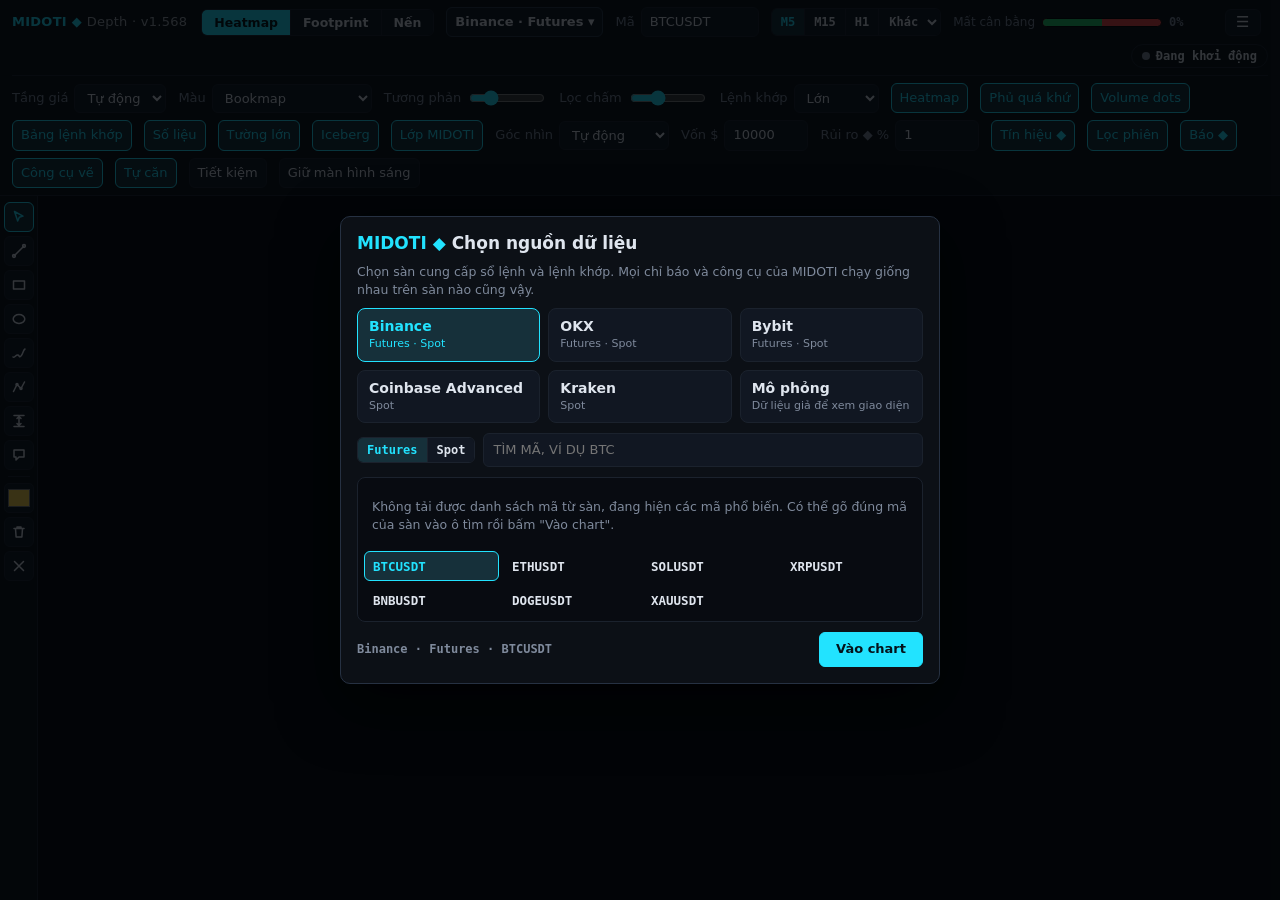
==== commit 16d4c4cc: "Fix squashed symbol list in the Depth source picker Grid rows in the picker list collapsed to 14px w" ====
--- a/site/depth/index.html
+++ b/site/depth/index.html
@@ -95,8 +95,8 @@
 .pkex button[aria-pressed="true"] small{color:var(--dia)}
 .pkrow{display:flex;gap:8px;align-items:center}.pkrow input{flex:1;width:auto;min-width:0;padding:7px 9px}
 .pkrow .seg button:disabled{opacity:.35;cursor:not-allowed}
-.pklist{flex:1;min-height:120px;overflow-y:auto;border:1px solid var(--line);border-radius:8px;background:#080b11;display:grid;grid-template-columns:repeat(auto-fill,minmax(132px,1fr));align-content:start;gap:4px;padding:6px}
-.pklist button{border:1px solid transparent;background:transparent;text-align:left;font:600 12.5px var(--mono);padding:6px 8px;overflow:hidden;text-overflow:ellipsis;white-space:nowrap}
+.pklist{flex:1;min-height:120px;overflow-y:auto;border:1px solid var(--line);border-radius:8px;background:#080b11;display:grid;grid-template-columns:repeat(auto-fill,minmax(132px,1fr));align-content:start;grid-auto-rows:max-content;gap:4px;padding:6px}
+.pklist button{min-height:30px;line-height:1.3;border:1px solid transparent;background:transparent;text-align:left;font:600 12.5px var(--mono);padding:6px 8px;overflow:hidden;text-overflow:ellipsis;white-space:nowrap}
 .pklist button:hover{background:#111722}
 .pklist button[aria-pressed="true"]{background:#16303a;border-color:var(--dia);color:var(--dia)}
 .pke{grid-column:1/-1;color:var(--muted);padding:14px 8px;font-size:12.5px}
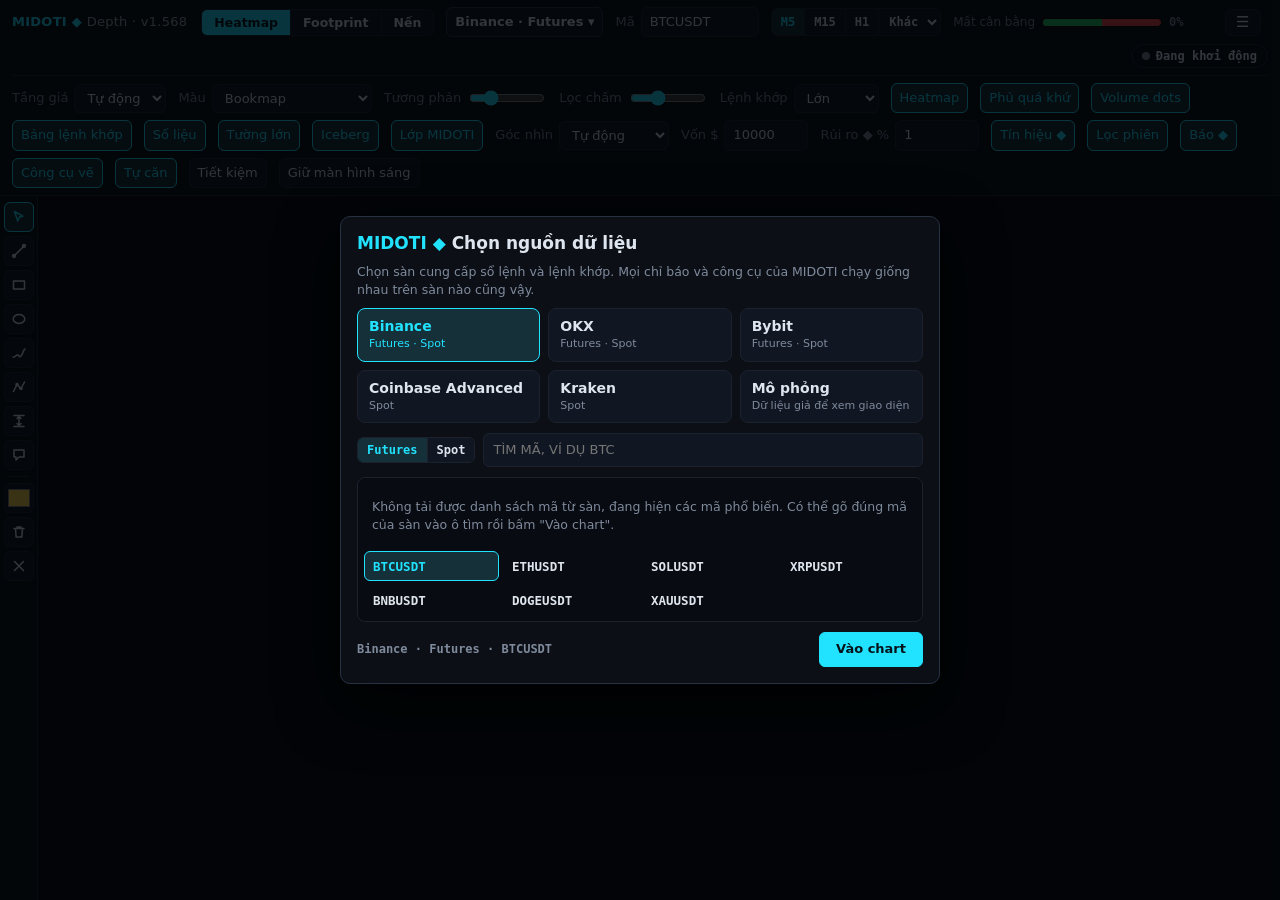
==== commit 7206091f: "Show an error bar instead of a blank page; fit the quant header and macro table on phones Co-Authore" ====
--- a/site/depth/index.html
+++ b/site/depth/index.html
@@ -2,6 +2,14 @@
 <html lang="vi">
 <head>
 <meta charset="utf-8">
+<script>
+/* If anything breaks, say so on the page instead of showing a blank screen. */
+window.addEventListener("error", function (e) {
+  var b = document.getElementById("lld-err");
+  if (!b) { b = document.createElement("div"); b.id = "lld-err"; b.style.cssText = "position:fixed;left:0;right:0;bottom:0;z-index:99;background:#b91c1c;color:#fff;font:13px/1.4 sans-serif;padding:8px 12px"; (document.body || document.documentElement).appendChild(b); }
+  b.textContent = "Lỗi trang / page error: " + (e.message || "unknown") + " (" + navigator.userAgent + ")";
+});
+</script>
 <meta name="viewport" content="width=device-width,initial-scale=1,viewport-fit=cover,user-scalable=no">
 <title>MIDOTI Depth</title>
 <style>*{box-sizing:border-box}html,body{margin:0}[hidden]{display:none!important}</style>
